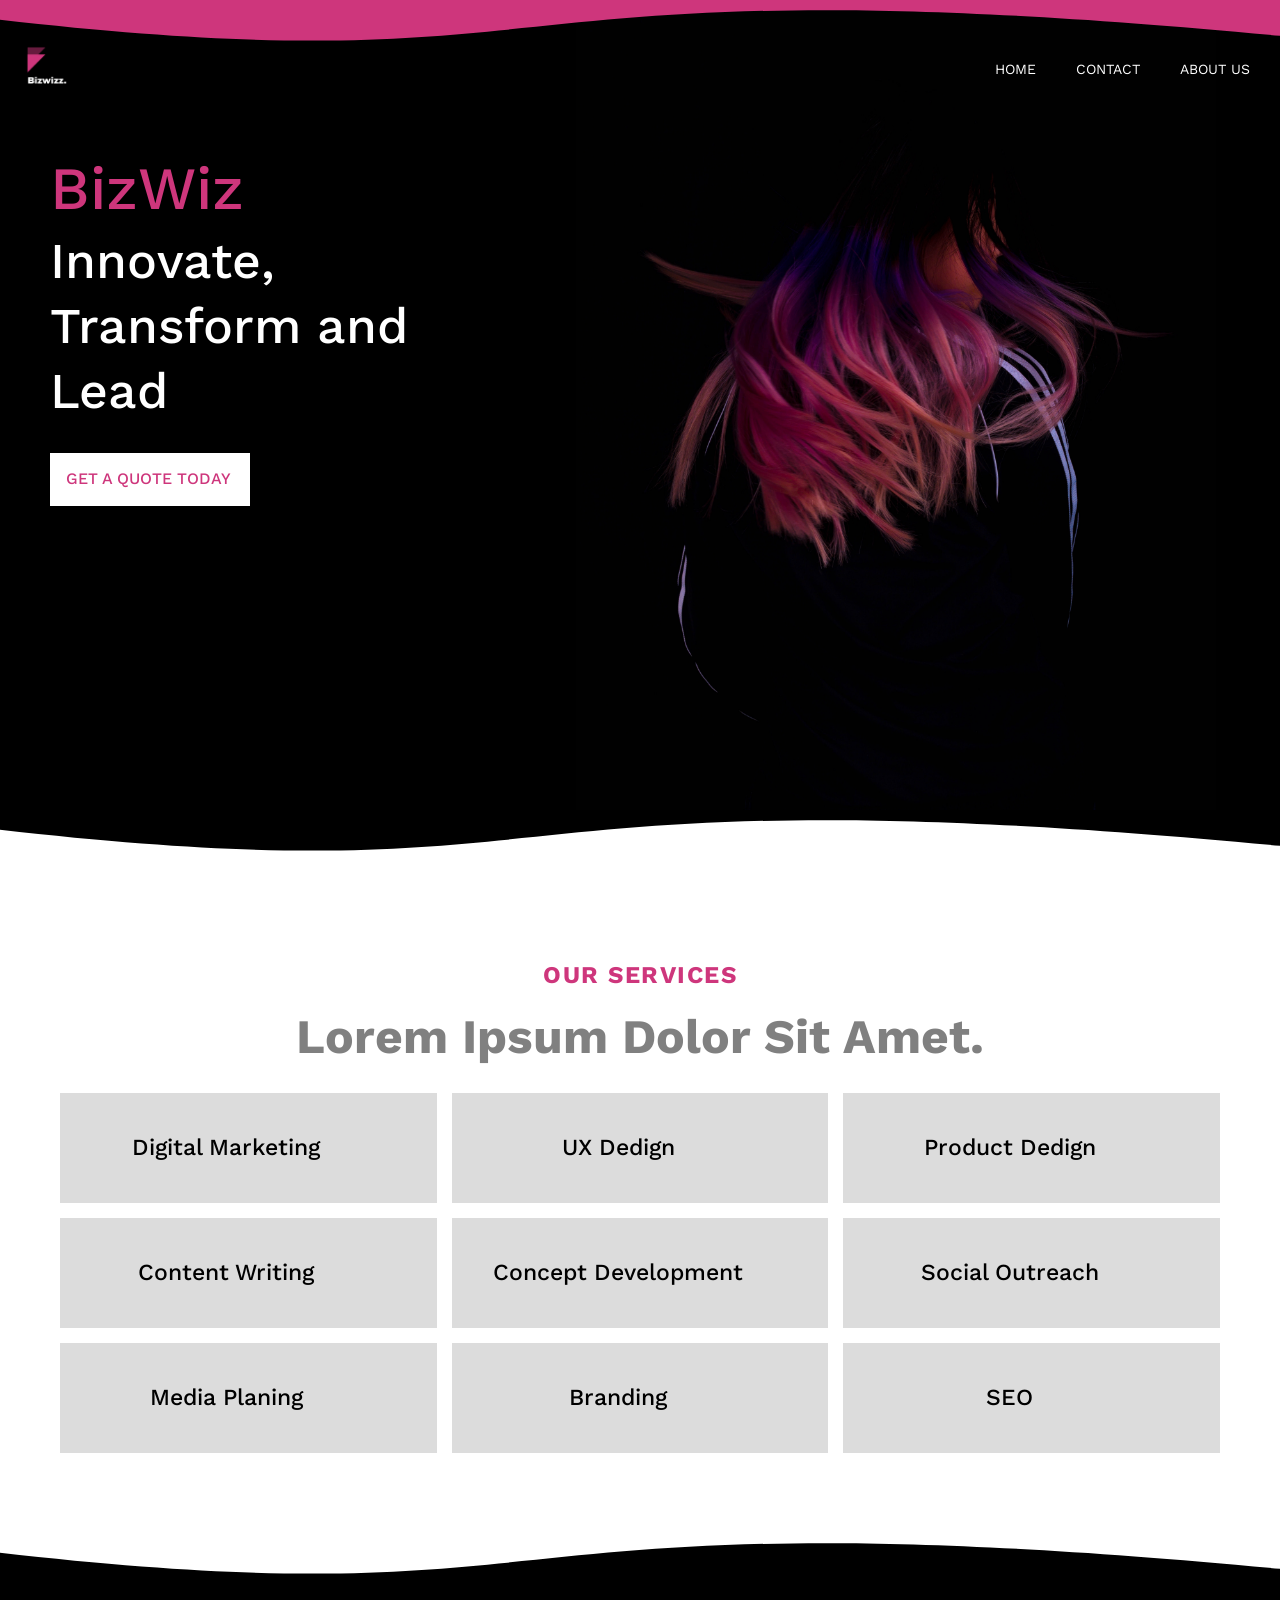
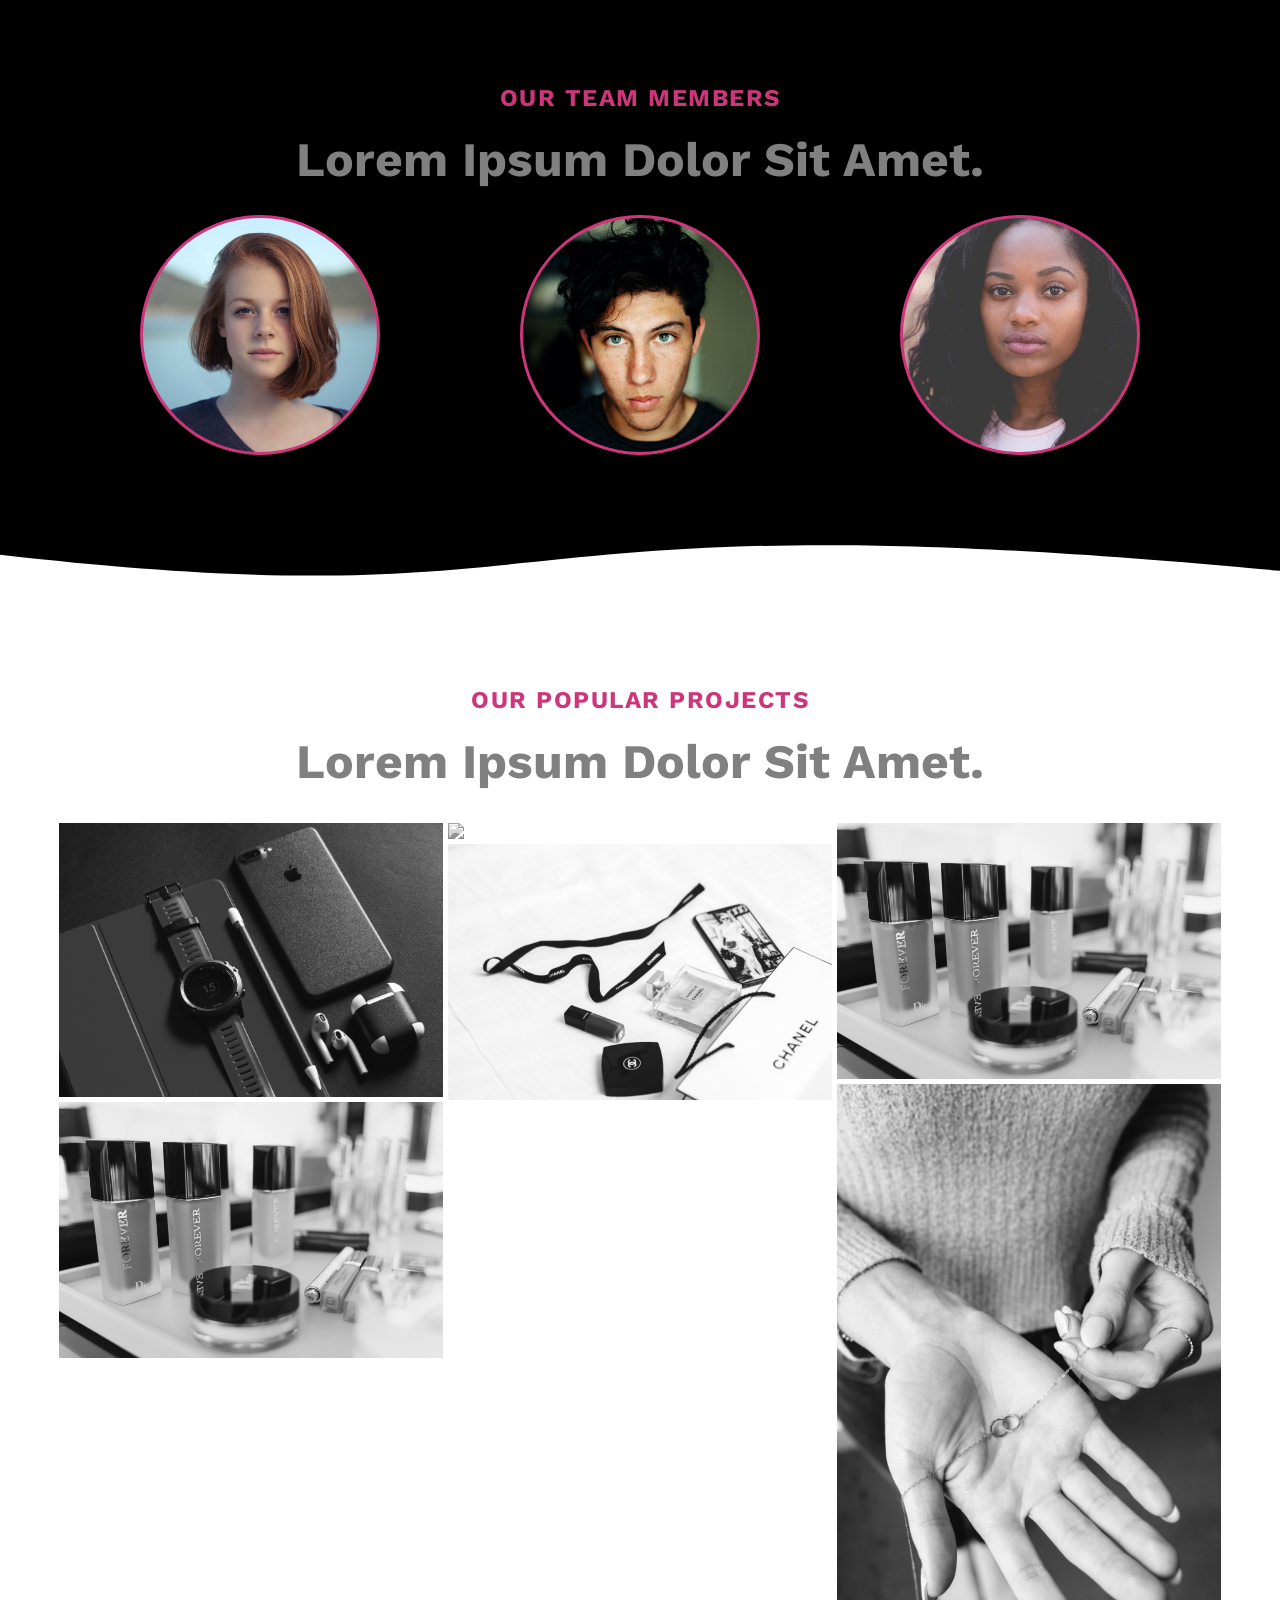
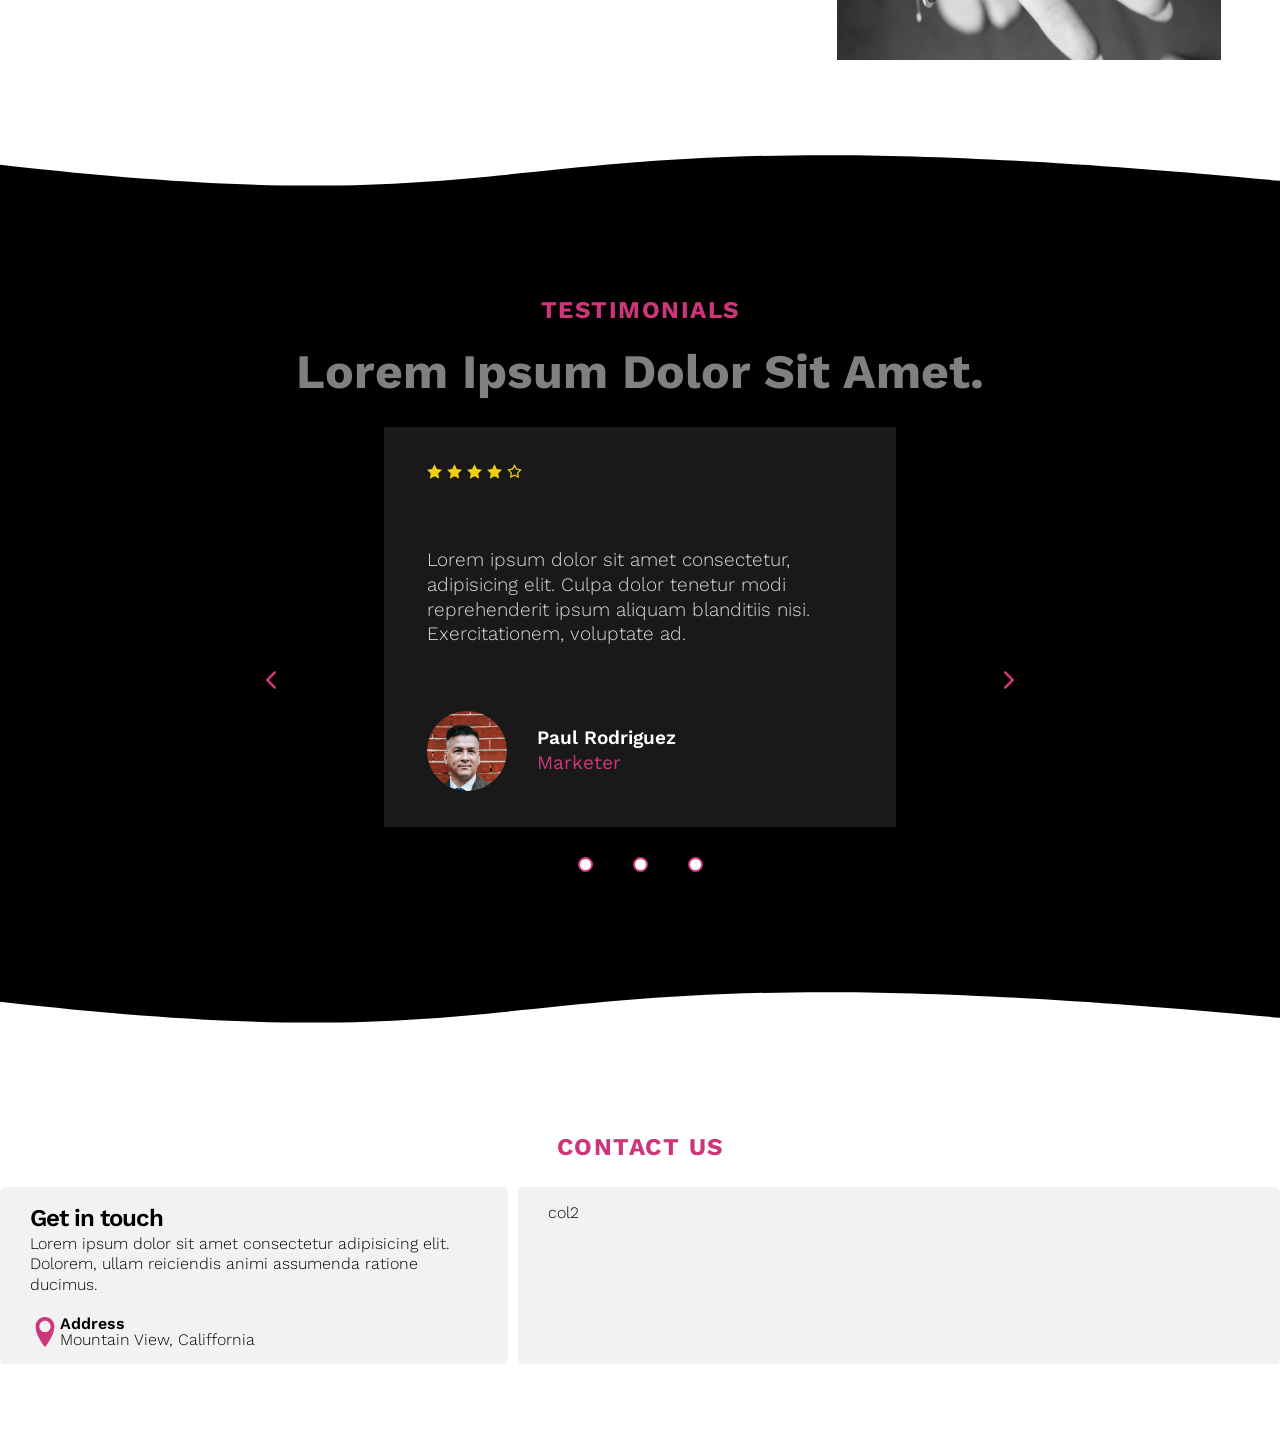
==== index.html @ 373c7baa "contact section aded and styled left column" ====
<!DOCTYPE html>
<html lang="en">
    <head>
        <meta charset="UTF-8">
        <meta name="viewport" content="width=device-width, initial-scale=1.0">

        <link rel="preconnect" href="https://fonts.googleapis.com">
        <link rel="preconnect" href="https://fonts.gstatic.com" crossorigin>
        <link href="https://fonts.googleapis.com/css2?family=Work+Sans:wght@100;300;400;600;800&display=swap" rel="stylesheet">
        <!--FAVICONS-->
	    <link rel="apple-touch-icon" sizes="180x180" href="favicon/apple-touch-icon.png">
	    <link rel="icon" type="image/png" sizes="32x32" href="favicon/favicon-32x32.png">
	    <link rel="icon" type="image/png" sizes="16x16" href="favicon/favicon-16x16.png">
	    <!-- <link rel="manifest" href="favicon/site.webmanifest"> -->
        
        <link rel="stylesheet" href="css/main.css">
        <title>BizWhizz</title>
    </head>
    <body>

<!-- /////////////////////////////////////////////////////////////////////////////////////////////////////////////////////// -->
            <header class="header">    
                <!-- Generated by https://smooth.ie/blogs/news/svg-wavey-transitions-between-sections -->
                <div style="height: 150px; overflow: hidden;" ><svg viewBox="0 0 500 150" preserveAspectRatio="none" style="height: 100%; width: 100%;"><path d="M-4.51,18.38 C237.02,90.41 177.20,-42.80 501.14,36.13 L500.00,0.00 L0.00,0.00 Z" style="stroke: none; fill: #ce367c;"></path></svg></div>

                <div class="header__bar">
                    <img src="img/Bizwizz-white-font.png" alt="Bizwiz logo" class="header__logo">
                    <nav>
                        <ul class="header__main-nav">
                            <li><a href="#">Home</a></li>
                            <li><a href="#">Contact</a></li>
                            <li><a href="#">About us</a></li>
                        </ul>
                    </nav>
                </div>
                <div class="header__box">
                     <div class="header__text-box">
                         <h1>BizWiz</h1>
                         <h2>Innovate, Transform and Lead</h2>
                     </div>
                     <div class="header__btn">
                         <a href="#" class="btn">Get a quote today</a>
                     </div>
                </div>
            </header>            
<!-- /////////////////////////////////////////////////////////////////////////////////////////////////////////////////////// -->           
            <section class="section-services">
                <div style="height: 150px; overflow: hidden;" ><svg viewBox="0 0 500 150" preserveAspectRatio="none" style="height: 100%; width: 100%;"><path d="M-4.51,18.38 C237.02,90.41 177.20,-42.80 501.14,36.13 L500.00,0.00 L0.00,0.00 Z" style="stroke: none; fill: #000;"></path></svg></div>
                
                <div class="section-header">
                    <h2>Our Services</h2>
                    <h3>Lorem ipsum dolor sit amet.</h3>
                </div>
                <div class="services">

                    <div class="service__box">
                        <svg class="service__box-icon"><use xlink:href="./img/icomoon/symbol-defs.svg#icon-strategy"></use></svg>
                        <h5 class="service__box-title">Digital Marketing</h5>
                    </div>
                    
                    <div class="service__box">
                        <svg class="service__box-icon"><use xlink:href="./img/icomoon/symbol-defs.svg#icon-desktop"></use></svg>
                        <h5 class="service__box-title">UX Dedign</h5>
                    </div>
                    
                    <div class="service__box">
                        <svg class="service__box-icon"><use xlink:href="./img/icomoon/symbol-defs.svg#icon-picture"></use></svg>
                        <h5 class="service__box-title">Product Dedign</h5>
                    </div>
                    
                    <div class="service__box">
                        <svg class="service__box-icon"><use xlink:href="./img/icomoon/symbol-defs.svg#icon-pencil"></use></svg>
                        <h5 class="service__box-title">Content Writing</h5>
                    </div>
                    
                    <div class="service__box">
                        <svg class="service__box-icon"><use xlink:href="./img/icomoon/symbol-defs.svg#icon-expand"></use></svg>
                        <h5 class="service__box-title">Concept Development</h5>
                    </div>
                    
                    <div class="service__box">
                        <svg class="service__box-icon"><use xlink:href="./img/icomoon/symbol-defs.svg#icon-megaphone"></use></svg>
                        <h5 class="service__box-title">Social Outreach</h5>
                    </div>
                    
                    <div class="service__box">
                        <svg class="service__box-icon"><use xlink:href="./img/icomoon/symbol-defs.svg#icon-video"></use></svg>
                        <h5 class="service__box-title">Media Planing</h5>
                    </div>
                    
                    <div class="service__box">
                        <svg class="service__box-icon"><use xlink:href="./img/icomoon/symbol-defs.svg#icon-trophy"></use></svg>
                        <h5 class="service__box-title">Branding</h5>
                    </div>
                    
                    <div class="service__box">
                        <svg class="service__box-icon"><use xlink:href="./img/icomoon/symbol-defs.svg#icon-map"></use></svg>
                        <h5 class="service__box-title">SEO</h5>
                    </div>

                </div>
            </section>
<!-- /////////////////////////////////////////////////////////////////////////////////////////////////////////////////////// -->
            <section class="section-team">
                <div style="height: 150px; overflow: hidden;" ><svg viewBox="0 0 500 150" preserveAspectRatio="none" style="height: 100%; width: 100%;"><path d="M-4.51,18.38 C237.02,90.41 177.20,-42.80 501.14,36.13 L500.00,0.00 L0.00,0.00 Z" style="stroke: none; fill: #fff;"></path></svg></div>
                
                <div class="section-header">
                    <h2>Our Team Members</h2>
                    <h3>Lorem ipsum dolor sit amet.</h3>
                </div>

                <div class="team-mates">

                    <div class="team-mate team-mate--1">
                        <div class="team-mate__overlay"></div>
                        <div class="team-mate__content">
                            <h3 class="team-mate__name">Paula Lee</h3>
                            <p class="team-mate__designation">CEO</p>
                            <div class="social-media">
                                <div class="facebook">
                                    <a href="#" class="facebook__link">
                                        <svg class="facebook__icon">
                                            <use xlink:href="./img/icomoon/symbol-defs.svg#icon-facebook"></use>
                                        </svg>
                                    </a>
                                </div>
                                <div class="twitter">
                                    <a href="#" class="twitter__link">
                                        <svg class="twitter__icon">
                                            <use xlink:href="./img/icomoon/symbol-defs.svg#icon-twitter"></use>
                                        </svg>
                                    </a>
                                </div>
                                <div class="linkedin">
                                    <a href="#" class="linkedin__link">
                                        <svg class="linkedin__icon">
                                            <use xlink:href="./img/icomoon/symbol-defs.svg#icon-linkedin"></use>
                                        </svg>
                                    </a>
                                </div>
                            </div>
                        </div>
                    </div>

                    <div class="team-mate team-mate--2">
                        <div class="team-mate__overlay"></div>
                        <div class="team-mate__content">
                            <h3 class="team-mate__name">Ted Johnson</h3>
                            <p class="team-mate__designation">Co-Founder</p>
                            <div class="social-media">
                                <div class="facebook">
                                    <a href="#" class="facebook__link">
                                        <svg class="facebook__icon">
                                            <use xlink:href="./img/icomoon/symbol-defs.svg#icon-facebook"></use>
                                        </svg>
                                    </a>
                                </div>
                                <div class="twitter">
                                    <a href="#" class="twitter__link">
                                        <svg class="twitter__icon">
                                            <use xlink:href="./img/icomoon/symbol-defs.svg#icon-twitter"></use>
                                        </svg>
                                    </a>
                                </div>
                                <div class="linkedin">
                                    <a href="#" class="linkedin__link">
                                        <svg class="linkedin__icon">
                                            <use xlink:href="./img/icomoon/symbol-defs.svg#icon-linkedin"></use>
                                        </svg>
                                    </a>
                                </div>
                            </div>
                        </div>
                    </div>

                    <div class="team-mate team-mate--3">
                        <div class="team-mate__overlay"></div>
                        <div class="team-mate__content">
                            <h3 class="team-mate__name">Miranda Shaffer</h3>
                            <p class="team-mate__designation">Lead Designer</p>
                            <div class="social-media">
                                <div class="facebook">
                                    <a href="#" class="facebook__link">
                                        <svg class="facebook__icon">
                                            <use xlink:href="./img/icomoon/symbol-defs.svg#icon-facebook"></use>
                                        </svg>
                                    </a>
                                </div>
                                <div class="twitter">
                                    <a href="#" class="twitter__link">
                                        <svg class="twitter__icon">
                                            <use xlink:href="./img/icomoon/symbol-defs.svg#icon-twitter"></use>
                                        </svg>
                                    </a>
                                </div>
                                <div class="linkedin">
                                    <a href="#" class="linkedin__link">
                                        <svg class="linkedin__icon">
                                            <use xlink:href="./img/icomoon/symbol-defs.svg#icon-linkedin"></use>
                                        </svg>
                                    </a>
                                </div>
                            </div>
                        </div>
                    </div>


                </div>
            </section>
<!-- /////////////////////////////////////////////////////////////////////////////////////////////////////////////////////// -->
            <section class="section-portfolio">
                <div style="height: 150px; overflow: hidden;" ><svg viewBox="0 0 500 150" preserveAspectRatio="none" style="height: 100%; width: 100%;"><path d="M-4.51,18.38 C237.02,90.41 177.20,-42.80 501.14,36.13 L500.00,0.00 L0.00,0.00 Z" style="stroke: none; fill: #000;"></path></svg></div>
                
                <div class="section-header">
                    <h2>Our Popular Projects</h2>
                    <h3>Lorem ipsum dolor sit amet.</h3>
                </div>
                
                <div class="portfolio">
                    <div class="portfolio__col">
                        <div class="portfolio__img"><img src="./img/portfolio-image-1.jpg"></div>
                        <div class="portfolio__img"><img src="./img/portfolio-image-2.jpg"></div>
                    </div>
                    <div class="portfolio__col">
                        <div class="portfolio__img"><img src="./img/portfolio-image-3.jpg"></div>
                        <div class="portfolio__img"><img src="./img/portfolio-image-4.jpg"></div>
                    </div>
                    <div class="portfolio__col">
                        <div class="portfolio__img"><img src="./img/portfolio-image-5.jpg"></div>
                        <div class="portfolio__img"><img src="./img/portfolio-image-6.jpg"></div>
                    </div>
                </div>
            </section>
<!-- /////////////////////////////////////////////////////////////////////////////////////////////////////////////////////// -->
            <section class="section-testimonials">
                <div style="height: 150px; overflow: hidden;" ><svg viewBox="0 0 500 150" preserveAspectRatio="none" style="height: 100%; width: 100%;"><path d="M-4.51,18.38 C237.02,90.41 177.20,-42.80 501.14,36.13 L500.00,0.00 L0.00,0.00 Z" style="stroke: none; fill: #fff;"></path></svg></div>
                
                <div class="section-header">
                    <h2>Testimonials</h2>
                    <h3>Lorem ipsum dolor sit amet.</h3>
                </div>

                <div class="container">

                    <svg class="left-arrow">
                        <use xlink:href="./img/icomoon/symbol-defs.svg#icon-chevron-left"></use>
                    </svg>
                    <svg class="right-arrow">
                        <use xlink:href="./img/icomoon/symbol-defs.svg#icon-chevron-right"></use>
                    </svg>

                    <div class="carusel">
                        <input type="radio" name="slide" class="carusel__radio-btn" id="slide1" value=1>
                        <input type="radio" name="slide" class="carusel__radio-btn" id="slide2" value=2>
                        <input type="radio" name="slide" class="carusel__radio-btn" id="slide3" value=3>

                        <div class="carusel__nav">
                            <label class="carusel__radio-label" for="slide1"></label>
                            <label class="carusel__radio-label" for="slide2"></label>
                            <label class="carusel__radio-label" for="slide3"></label>
                        </div>

                        <div class="carusel__slider">

                            <!-- Testimonial Card 1 -->
                            <div class="testimonial-card">
                            <div class="testimonial-card__stars">
                                <svg class="testimonial-card__icon">
                                    <use xlink:href="./img/icomoon/symbol-defs.svg#icon-star-full"></use>
                                </svg>
                                <svg class="testimonial-card__icon">
                                    <use xlink:href="./img/icomoon/symbol-defs.svg#icon-star-full"></use>
                                </svg>
                                <svg class="testimonial-card__icon">
                                    <use xlink:href="./img/icomoon/symbol-defs.svg#icon-star-full"></use>
                                </svg>
                                <svg class="testimonial-card__icon">
                                    <use xlink:href="./img/icomoon/symbol-defs.svg#icon-star-full"></use>
                                </svg>
                                <svg class="testimonial-card__icon">
                                    <use xlink:href="./img/icomoon/symbol-defs.svg#icon-star"></use>
                                </svg>
                            </div>
                            <div class="testimonial-card__para">
                                <p>Lorem ipsum dolor sit amet consectetur, adipisicing elit. Culpa dolor tenetur modi reprehenderit ipsum aliquam blanditiis nisi. Exercitationem, voluptate ad.</p>
                            </div>
                            <div class="testimonial-card__client">
                                <div class="image-shape">
                                    <img src="./img/client-1.jpg" alt="Client Photo Paul Rodriguez">
                                </div>
                                <div class="client-info">
                                    <p class="client-info__name">Paul Rodriguez</p>
                                    <p class="client-info__designation">Marketer</p>
                                </div>
                            </div>
                            </div>
    
                            <!-- Testimonial Card 2 -->
                            <div class="testimonial-card">
                            <div class="testimonial-card__stars">
                                <svg class="testimonial-card__icon">
                                    <use xlink:href="./img/icomoon/symbol-defs.svg#icon-star-full"></use>
                                </svg>
                                <svg class="testimonial-card__icon">
                                    <use xlink:href="./img/icomoon/symbol-defs.svg#icon-star-full"></use>
                                </svg>
                                <svg class="testimonial-card__icon">
                                    <use xlink:href="./img/icomoon/symbol-defs.svg#icon-star-full"></use>
                                </svg>
                                <svg class="testimonial-card__icon">
                                    <use xlink:href="./img/icomoon/symbol-defs.svg#icon-star-full"></use>
                                </svg>
                                <svg class="testimonial-card__icon">
                                    <use xlink:href="./img/icomoon/symbol-defs.svg#icon-star-full"></use>
                                </svg>
                            </div>
                            <div class="testimonial-card__para">
                                <p>Lorem ipsum dolor sit amet consectetur, adipisicing elit. Culpa dolor tenetur modi reprehenderit ipsum aliquam blanditiis nisi. Exercitationem, voluptate ad.</p>
                            </div>
                            <div class="testimonial-card__client">
                                <div class="image-shape">
                                    <img src="./img/client-2.jpg" alt="Client Photo Ted Johnson">
                                </div>
                                <div class="client-info">
                                    <p class="client-info__name">Ted Johnson</p>
                                    <p class="client-info__designation">Life Coach</p>
                                </div>
                            </div>
                            </div>
    
                            <!-- Testimonial Card 3 -->
                            <div class="testimonial-card">
                            <div class="testimonial-card__stars">
                                <svg class="testimonial-card__icon">
                                    <use xlink:href="./img/icomoon/symbol-defs.svg#icon-star-full"></use>
                                </svg>
                                <svg class="testimonial-card__icon">
                                    <use xlink:href="./img/icomoon/symbol-defs.svg#icon-star-full"></use>
                                </svg>
                                <svg class="testimonial-card__icon">
                                    <use xlink:href="./img/icomoon/symbol-defs.svg#icon-star-full"></use>
                                </svg>
                                <svg class="testimonial-card__icon">
                                    <use xlink:href="./img/icomoon/symbol-defs.svg#icon-star"></use>
                                </svg>
                                <svg class="testimonial-card__icon">
                                    <use xlink:href="./img/icomoon/symbol-defs.svg#icon-star"></use>
                                </svg>
                            </div>
                            <div class="testimonial-card__para">
                                <p>Lorem ipsum dolor sit amet consectetur, adipisicing elit. Culpa dolor tenetur modi reprehenderit ipsum aliquam blanditiis nisi. Exercitationem, voluptate ad.</p>
                            </div>
                            <div class="testimonial-card__client">
                                <div class="image-shape">
                                    <img src="./img/client-3.jpg" alt="Client Photo Paula Lee">
                                </div>
                                <div class="client-info">
                                    <p class="client-info__name">Paula Lee</p>
                                    <p class="client-info__designation">Analyst</p>
                                </div>
                            </div>
                            </div>

                        </div> <!-- end of carusel__slider-->
                    </div> <!-- end of carusel-->
                </div> <!-- end of container-->
            </section>
<!-- /////////////////////////////////////////////////////////////////////////////////////////////////////////////////////// -->
            <section class="section-contact">
                <div style="height: 150px; overflow: hidden;" ><svg viewBox="0 0 500 150" preserveAspectRatio="none" style="height: 100%; width: 100%;"><path d="M-4.51,18.38 C237.02,90.41 177.20,-42.80 501.14,36.13 L500.00,0.00 L0.00,0.00 Z" style="stroke: none; fill: #000;"></path></svg></div>
                
                <div class="section-header">
                    <h2>Contact Us</h2>
                </div>
                <div class="contact">

                    <div class="contact__column contact__column--left">
                        <h2>Get in touch</h2>
                        <p>Lorem ipsum dolor sit amet consectetur adipisicing elit. Dolorem, ullam reiciendis animi assumenda ratione ducimus.</p>

                        <div class="contact__info">
                            <div class="contact__icon-div">
                                <svg class="contact__icon">
                                    <use xlink:href="./img/icomoon/symbol-defs.svg#icon-location"></use>
                                </svg>
                            </div>
                            <div class="contact__detail-div">
                                <p class="contact__para contact__para--1">Address</p>
                                <p class="contact__para contact__para--2">Mountain View, Califfornia</p>
                            </div>
                        </div> <!-- end contact__info-->

                    </div> <!-- end contact__column-->

                    <div class="contact__column contact__column--right">col2</div>

                </div>
            </section>
<!-- /////////////////////////////////////////////////////////////////////////////////////////////////////////////////////// -->
<script src="./js/caruselNav.js"></script>
    </body>
</html>
---- css/main.css ----
* {
  margin: 0;
  padding: 0;
}

*,
*::before,
*::after {
  -webkit-box-sizing: border-box;
          box-sizing: border-box;
}

:root {
  --color-primary:#ce367c;
  --color-primary-light:#f0c2d8;
  --color-black:#000;
  --color-white:#fff;
  --color-lightgrey:#DCDCDC;
  --color-lightgrey-2:#f2f2f2;
  --color-darkgrey:#808080;
  --color-darkgrey-2:#191919;
  --color-yellow:#f2cf0d;
}

body {
  font-family: "Work Sans", sans-serif;
  font-weight: 300;
  font-size: 1.6rem;
  line-height: 1.3;
  color: #777;
  background-color: var(--color-black);
}

html {
  font-size: 62.5%;
}

.header {
  width: 100%;
  height: 90vh;
  background-color: var(--color-black);
  background-image: url(../img/header-img-2.jpg);
  background-size: 64rem;
  background-position: 90% 40%;
  background-repeat: no-repeat;
  position: relative;
}

.header__bar {
  display: -webkit-box;
  display: -ms-flexbox;
  display: flex;
  -webkit-box-pack: justify;
      -ms-flex-pack: justify;
          justify-content: space-between;
  margin-top: -14rem;
}

.header__logo {
  height: 12rem;
  width: auto;
}

.header__main-nav {
  list-style: none;
  display: -webkit-box;
  display: -ms-flexbox;
  display: flex;
  -ms-flex-wrap: wrap;
      flex-wrap: wrap;
  margin: 5rem 3rem 0 0;
}

.header__main-nav li {
  margin-left: 4rem;
}

.header__main-nav li a:link,
.header__main-nav li a:visited {
  text-decoration: none;
  color: var(--color-white);
  font-size: 1.4rem;
  text-transform: uppercase;
  font-weight: 400;
  display: block;
  padding-bottom: .8rem;
  border-bottom: 2px solid transparent;
  -webkit-transition: border-bottom .35s ease-in-out;
  transition: border-bottom .35s ease-in-out;
}

.header__main-nav li a:hover,
.header__main-nav li a:active {
  border-bottom: 2px solid var(--color-primary);
}

.header__box {
  position: absolute;
  top: 15rem;
  left: 5rem;
  text-align: left;
}

.header__text-box h1 {
  color: var(--color-primary);
  font-size: 6rem;
  font-weight: 500;
}

.header__text-box h2 {
  color: var(--color-white);
  font-size: 5rem;
  font-weight: 500;
  width: 50%;
  margin-bottom: 3rem;
}

section {
  padding-bottom: 8rem;
}

.section-header {
  text-align: center;
}

.section-header h2 {
  color: var(--color-primary);
  font-size: 2.4rem;
  text-transform: uppercase;
  letter-spacing: 1.5px;
  margin-bottom: 1.5rem;
}

.section-header h3 {
  color: var(--color-darkgrey);
  font-size: 4.8rem;
  text-transform: capitalize;
  margin-bottom: 2.4rem;
}

.section-services, .section-portfolio, .section-contact {
  background-color: var(--color-white);
}

.services {
  display: -webkit-box;
  display: -ms-flexbox;
  display: flex;
  gap: 1.5rem;
  margin: 0 6rem;
  -ms-flex-wrap: wrap;
      flex-wrap: wrap;
}

.btn:link, .btn:visited {
  display: block;
  width: 20rem;
  text-transform: uppercase;
  color: var(--color-primary);
  background-color: var(--color-white);
  text-decoration: none;
  padding: 1.6rem;
  font-weight: 500;
  background-size: 250%;
  background-image: linear-gradient(120deg, transparent 0%, transparent 50%, var(--color-primary) 50%);
  -webkit-transition: all .25s ease-out;
  transition: all .25s ease-out;
}

.btn:hover, .btn:active {
  background-position: 100%;
  color: var(--color-white);
  -webkit-transform: translateX(1rem);
          transform: translateX(1rem);
}

.service__box {
  background-color: var(--color-lightgrey);
  -webkit-box-flex: 1;
      -ms-flex: 1 1 30%;
          flex: 1 1 30%;
  display: -webkit-box;
  display: -ms-flexbox;
  display: flex;
  -webkit-box-align: center;
      -ms-flex-align: center;
          align-items: center;
  -webkit-box-pack: center;
      -ms-flex-pack: center;
          justify-content: center;
  overflow: hidden;
}

.service__box-title {
  color: var(--color-black);
  font-size: 2.3rem;
  padding: 3rem  6rem 3rem 0;
  font-weight: 500;
  -webkit-transform: translateX(-1.6rem);
          transform: translateX(-1.6rem);
  -webkit-transition: all .5s ease-out;
  transition: all .5s ease-out;
}

.service__box-icon {
  height: 11rem;
  width: 4.8rem;
  fill: var(--color-primary-light);
  opacity: 0;
  -webkit-transform: scale(0.5);
          transform: scale(0.5);
  -webkit-transition: all .5s ease-out;
  transition: all .5s ease-out;
}

.service__box:hover {
  background-color: var(--color-primary);
}

.service__box:hover .service__box-title {
  color: var(--color-white);
  -webkit-transform: translateX(3rem);
          transform: translateX(3rem);
}

.service__box:hover .service__box-icon {
  opacity: 0.6;
  -webkit-transform: scale(1.4);
          transform: scale(1.4);
}

.team-mates {
  display: -webkit-box;
  display: -ms-flexbox;
  display: flex;
  -ms-flex-wrap: wrap;
      flex-wrap: wrap;
  -webkit-box-pack: space-evenly;
      -ms-flex-pack: space-evenly;
          justify-content: space-evenly;
}

.team-mate {
  border-radius: 50%;
  border: 3px solid var(--color-primary);
  width: 24rem;
  height: 24rem;
  background-size: cover;
  background-position: center;
  position: relative;
}

.team-mate--1 {
  background-image: url(../img/team-mate-1.jpg);
}

.team-mate--2 {
  background-image: url(../img/team-mate-2.jpg);
}

.team-mate--3 {
  background-image: url(../img/team-mate-3.jpg);
}

.team-mate__overlay {
  position: absolute;
  top: 0;
  left: 0;
  width: 23.4rem;
  height: 23.4rem;
  border-radius: 50%;
  background-color: rgba(206, 54, 124, 0.7);
  opacity: 0;
  -webkit-transition: opacity .25s ease-out;
  transition: opacity .25s ease-out;
}

.team-mate:hover .team-mate__overlay {
  opacity: 1;
}

.team-mate__content {
  color: var(--color-white);
  position: absolute;
  top: 30%;
  left: 50%;
  -webkit-transform: translate(-50%, -50%);
          transform: translate(-50%, -50%);
  text-align: center;
  opacity: 0;
  -webkit-transition: all .35s ease-out;
  transition: all .35s ease-out;
}

.team-mate:hover .team-mate__content {
  top: 50%;
  opacity: 1;
}

.team-mate__name {
  font-size: 2.7rem;
  line-height: 2.5rem;
  font-weight: 600;
  margin-bottom: 1rem;
}

.team-mate__designation {
  font-size: 1.75rem;
  font-weight: 400;
}

.social-media {
  display: -webkit-box;
  display: -ms-flexbox;
  display: flex;
  -webkit-box-pack: center;
      -ms-flex-pack: center;
          justify-content: center;
  gap: .6rem;
  margin-top: 2rem;
}

.facebook__icon, .twitter__icon, .linkedin__icon {
  height: 3rem;
  width: 3rem;
  fill: var(--color-white);
}

.facebook__icon:hover, .twitter__icon:hover, .linkedin__icon:hover {
  fill: var(--color-primary-light);
}

.portfolio {
  display: -webkit-box;
  display: -ms-flexbox;
  display: flex;
  -webkit-box-pack: center;
      -ms-flex-pack: center;
          justify-content: center;
  gap: 0.5rem;
}

.portfolio__col {
  -webkit-box-flex: 0;
      -ms-flex: 0 0 30%;
          flex: 0 0 30%;
}

.portfolio__img {
  margin: 0.5rem 0;
  overflow: hidden;
}

.portfolio__img img {
  width: 100%;
  height: auto;
  display: block;
  -o-object-fit: cover;
     object-fit: cover;
  -webkit-filter: saturate(0);
          filter: saturate(0);
  -webkit-transition: all .25s ease-out;
  transition: all .25s ease-out;
}

.portfolio__img img:hover {
  -webkit-filter: none;
          filter: none;
  -webkit-transform: scale(1.25);
          transform: scale(1.25);
}

.container {
  width: 40%;
  margin: 0 auto;
  position: relative;
}

.testimonial-card {
  min-height: 40rem;
  width: 100%;
  background-color: var(--color-darkgrey-2);
  padding: 0 4rem;
  border: 3px solid transparent;
  -webkit-transition: border .25s ease-out;
  transition: border .25s ease-out;
  display: -webkit-box;
  display: -ms-flexbox;
  display: flex;
  -webkit-box-orient: vertical;
  -webkit-box-direction: normal;
      -ms-flex-direction: column;
          flex-direction: column;
  -webkit-box-pack: space-evenly;
      -ms-flex-pack: space-evenly;
          justify-content: space-evenly;
}

.testimonial-card:hover {
  border: 3px solid var(--color-primary);
}

.testimonial-card__icon {
  height: 1.5rem;
  width: 1.5rem;
  fill: var(--color-yellow);
}

.testimonial-card__para {
  font-size: 1.9rem;
  color: var(--color-lightgrey);
  margin-top: 3rem;
}

.testimonial-card__client {
  margin-top: 3rem;
  display: -webkit-box;
  display: -ms-flexbox;
  display: flex;
  -ms-flex-wrap: wrap;
      flex-wrap: wrap;
  gap: 3rem;
  -webkit-box-align: center;
      -ms-flex-align: center;
          align-items: center;
}

.testimonial-card__client .image-shape {
  height: 8rem;
  width: 8rem;
  border-radius: 50%;
  overflow: hidden;
}

.testimonial-card__client .image-shape img {
  width: 100%;
  height: 100%;
  -o-object-fit: cover;
     object-fit: cover;
  display: block;
}

.testimonial-card__client .client-info {
  font-size: 1.9rem;
}

.testimonial-card__client .client-info__name {
  color: var(--color-white);
  font-weight: 600;
}

.testimonial-card__client .client-info__designation {
  color: var(--color-primary);
  font-weight: 400;
}

.carusel {
  overflow: hidden;
  display: -webkit-box;
  display: -ms-flexbox;
  display: flex;
  -webkit-box-orient: vertical;
  -webkit-box-direction: normal;
      -ms-flex-direction: column;
          flex-direction: column;
}

.carusel__slider {
  display: -webkit-box;
  display: -ms-flexbox;
  display: flex;
  width: 300%;
  -webkit-transition: -webkit-transform .5s ease;
  transition: -webkit-transform .5s ease;
  transition: transform .5s ease;
  transition: transform .5s ease, -webkit-transform .5s ease;
}

.carusel__radio-btn {
  display: none;
}

.carusel__nav {
  -webkit-box-ordinal-group: 2;
      -ms-flex-order: 1;
          order: 1;
  -ms-flex-item-align: center;
      align-self: center;
  display: -webkit-box;
  display: -ms-flexbox;
  display: flex;
  gap: 4rem;
  margin: 3rem 0;
}

.carusel__radio-label {
  display: block;
  width: 1.5rem;
  height: 1.5rem;
  border-radius: 50%;
  border: 2px solid var(--color-primary);
  background-color: var(--color-white);
  cursor: pointer;
}

.carusel__radio-btn:checked:nth-of-type(1) ~ .carusel__nav .carusel__radio-label:nth-of-type(1) {
  background-color: var(--color-primary);
}

.carusel__radio-btn:checked:nth-of-type(2) ~ .carusel__nav .carusel__radio-label:nth-of-type(2) {
  background-color: var(--color-primary);
}

.carusel__radio-btn:checked:nth-of-type(3) ~ .carusel__nav .carusel__radio-label:nth-of-type(3) {
  background-color: var(--color-primary);
}

.carusel__radio-btn:checked:nth-of-type(2) ~ .carusel__slider {
  -webkit-transform: translateX(-33.33%);
          transform: translateX(-33.33%);
}

.carusel__radio-btn:checked:nth-of-type(3) ~ .carusel__slider {
  -webkit-transform: translateX(-66.66%);
          transform: translateX(-66.66%);
}

.left-arrow, .right-arrow {
  width: 3rem;
  height: 3rem;
  fill: var(--color-primary);
  cursor: pointer;
  position: absolute;
  top: 50%;
}

.left-arrow {
  left: -25%;
}

.right-arrow {
  right: -25%;
}

.contact {
  display: -webkit-box;
  display: -ms-flexbox;
  display: flex;
  gap: 1rem;
}

.contact__column {
  background-color: var(--color-lightgrey-2);
  border-radius: 5px;
  margin: 0.8rem 0;
  padding: 1.6rem 3rem;
  font-size: 1.6rem;
  color: var(--color-black);
}

.contact__column h2 {
  font-weight: 600;
  letter-spacing: -1px;
}

.contact__column--left {
  -webkit-box-flex: 40%;
      -ms-flex: 40%;
          flex: 40%;
}

.contact__column--right {
  -webkit-box-flex: 60%;
      -ms-flex: 60%;
          flex: 60%;
}

.contact__info {
  display: -webkit-box;
  display: -ms-flexbox;
  display: flex;
  -webkit-box-align: center;
      -ms-flex-align: center;
          align-items: center;
  margin-top: 2rem;
}

.contact__icon {
  width: 3rem;
  height: 3rem;
  fill: var(--color-primary);
  display: block;
}

.contact__para {
  font-size: 1.6rem;
  line-height: 1;
}

.contact__para--1 {
  font-weight: 600;
}
/*# sourceMappingURL=main.css.map */
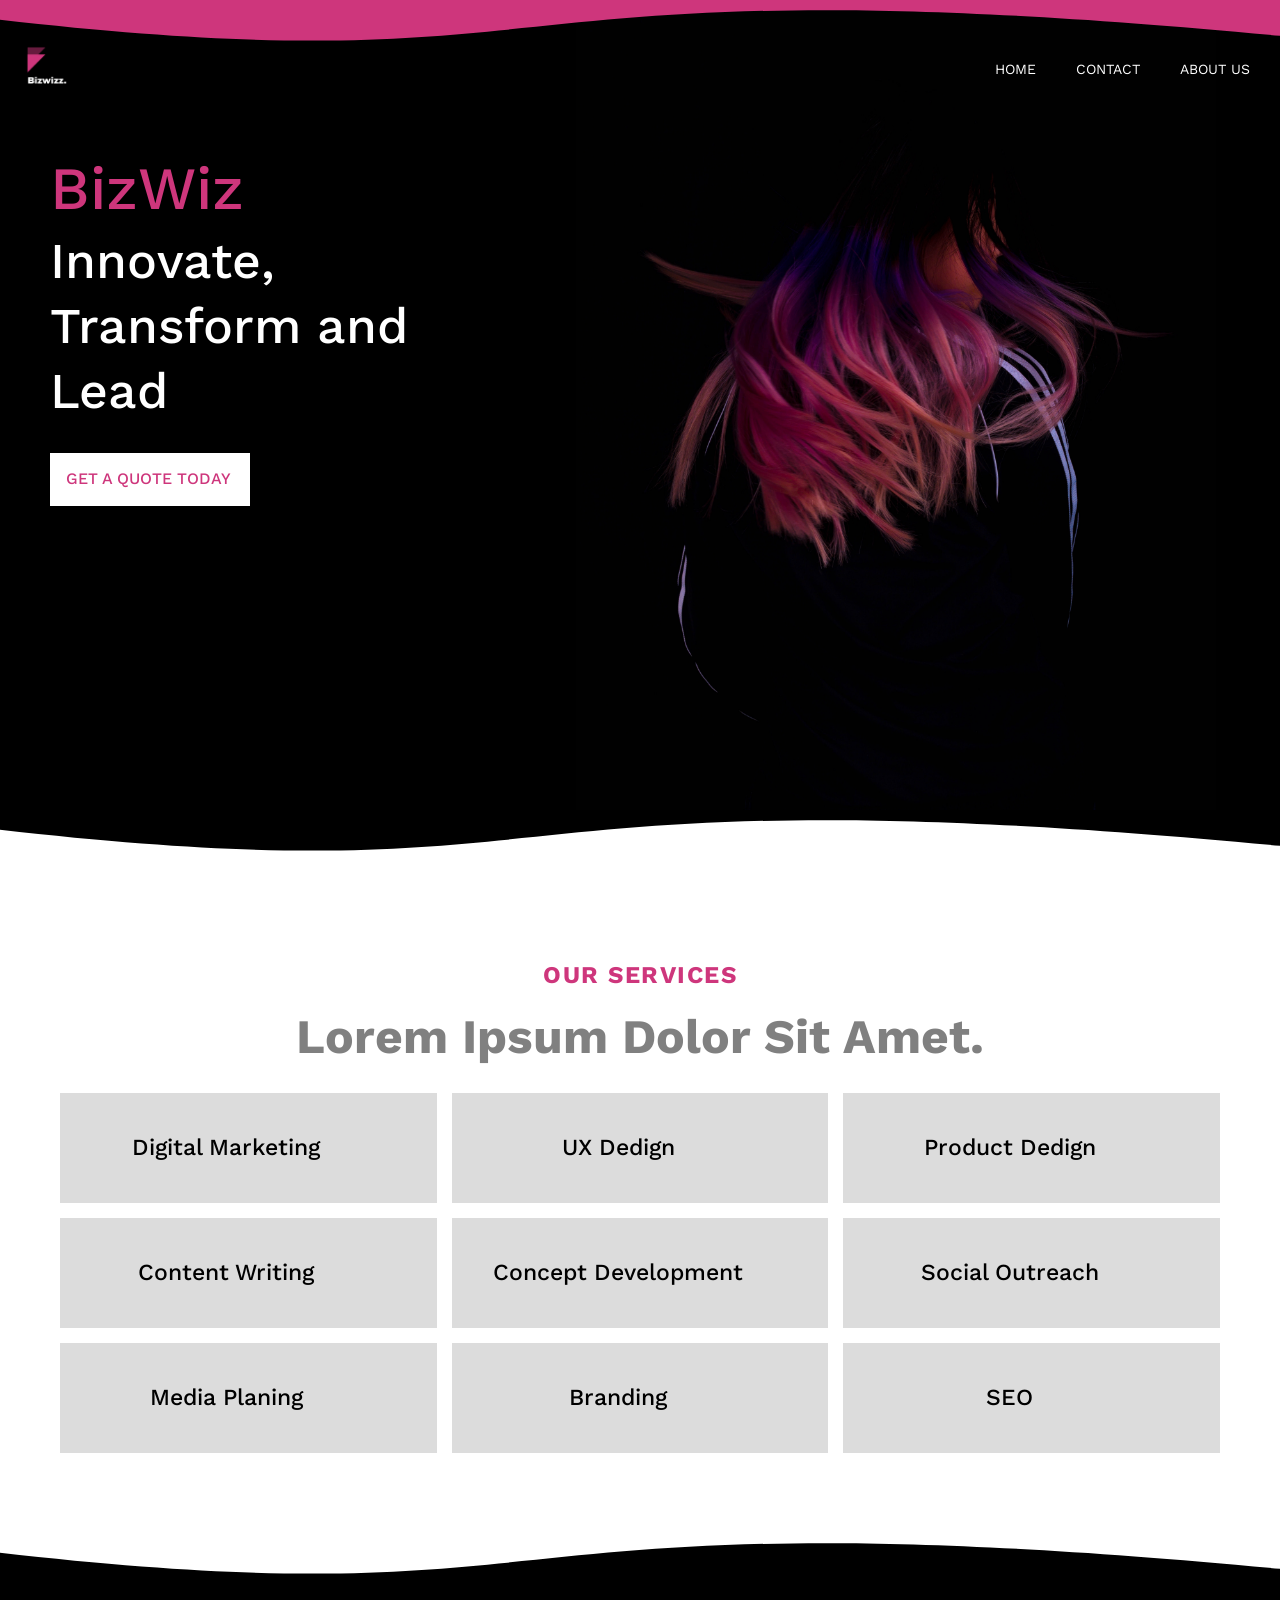
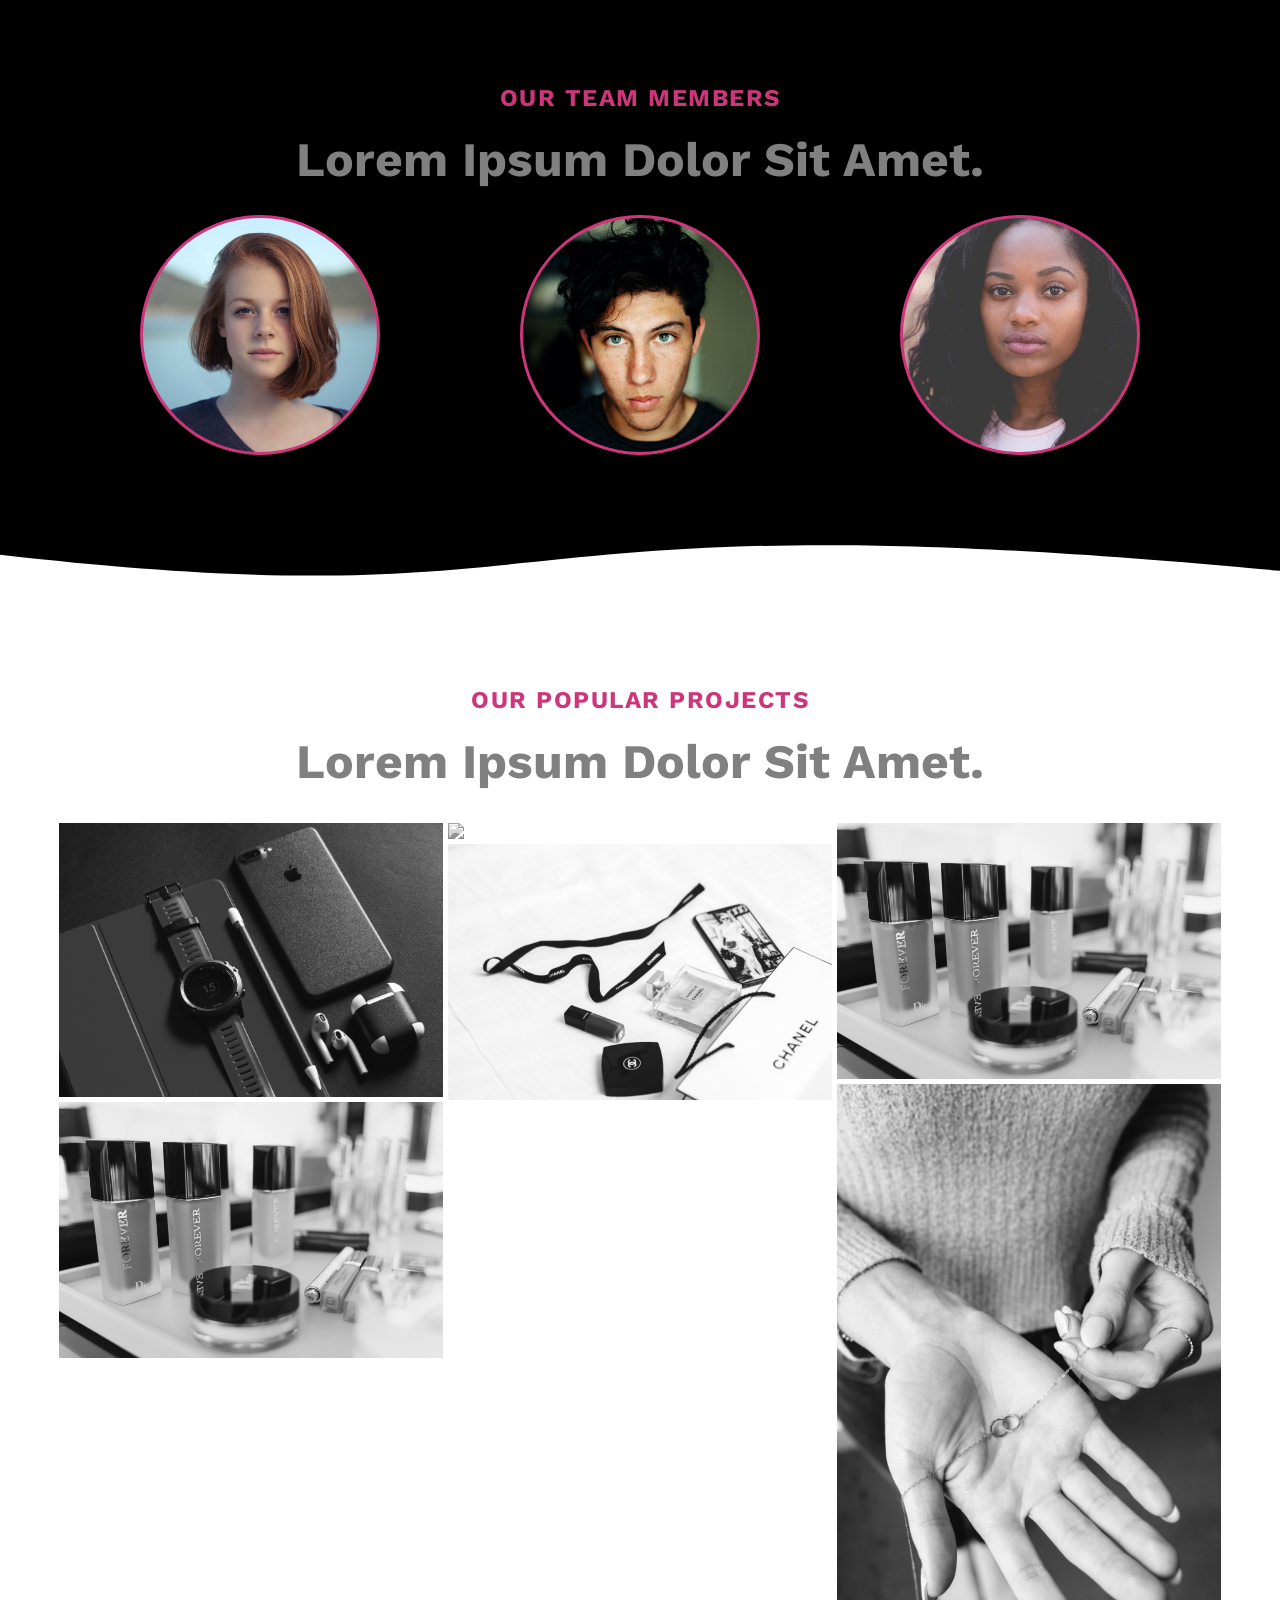
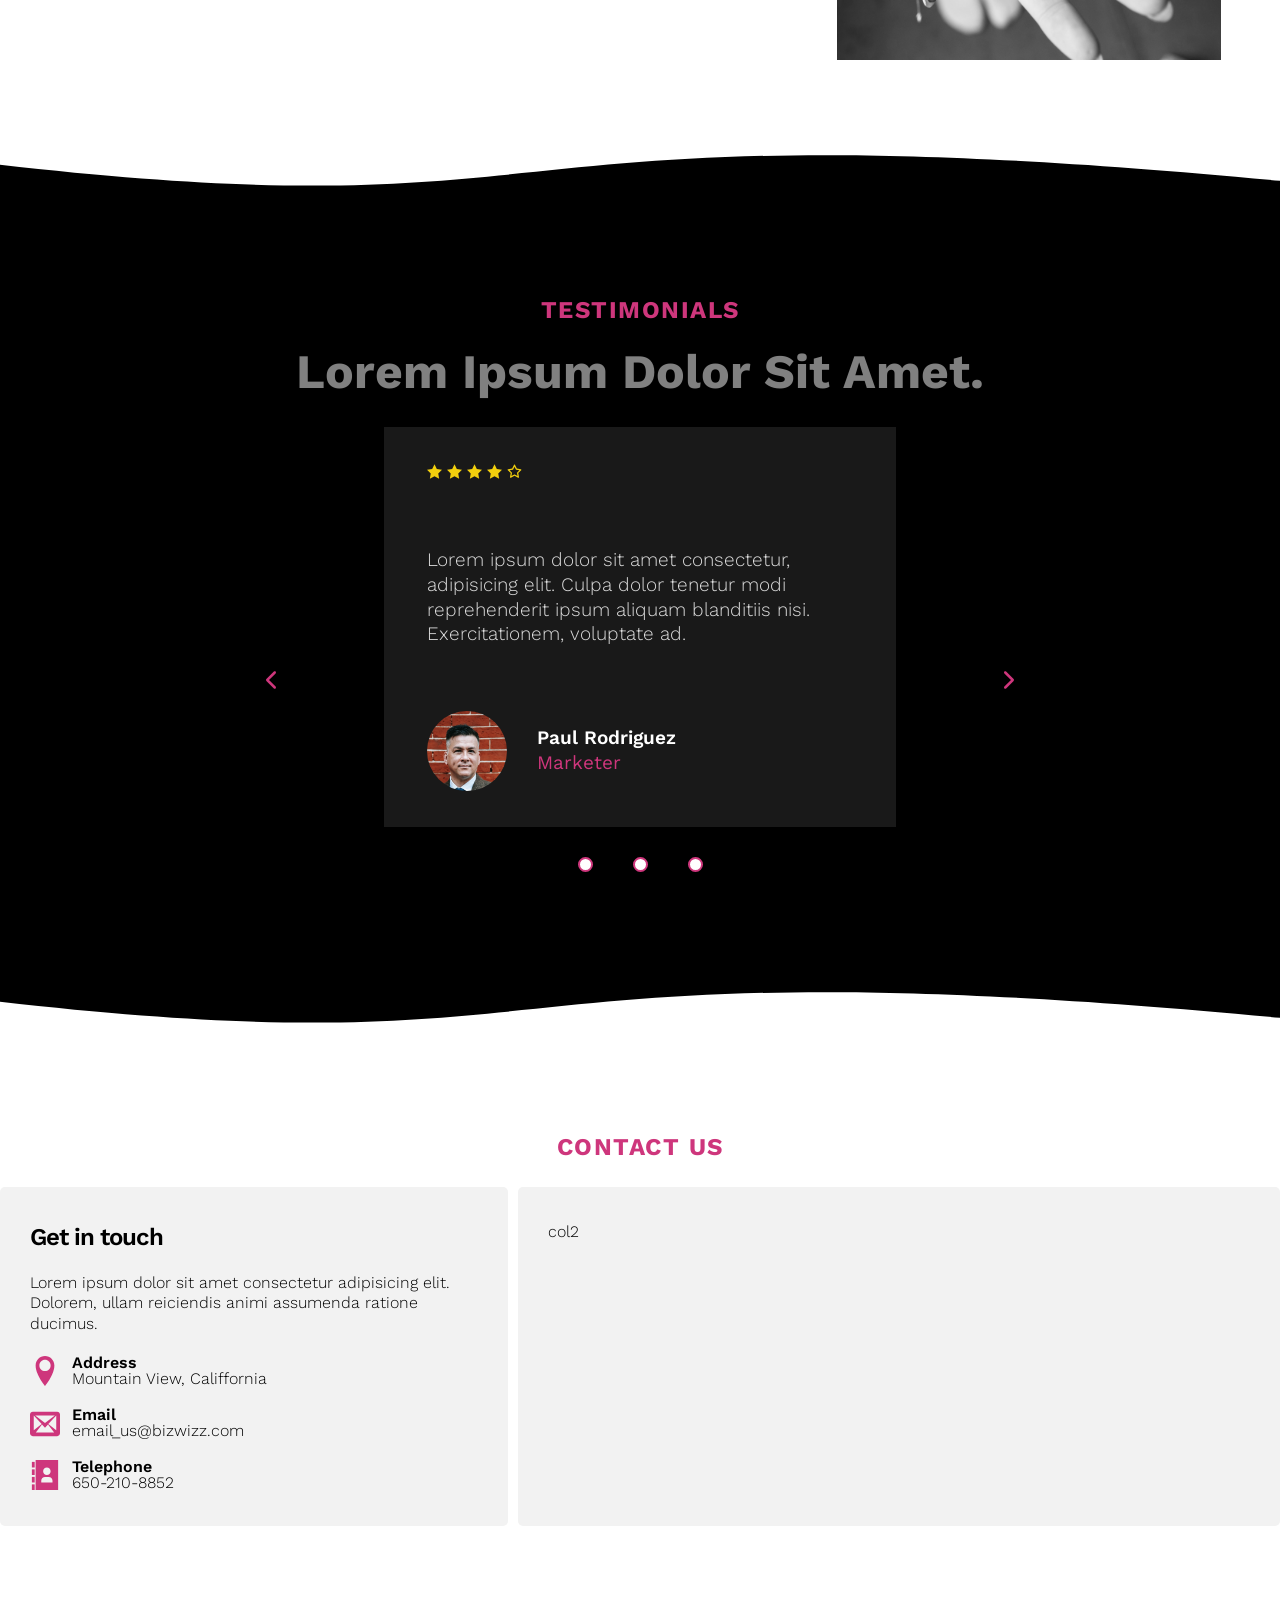
==== commit 87bcb438: "contact section left column completed" ====
--- a/index.html
+++ b/index.html
@@ -390,6 +390,30 @@
                             </div>
                         </div> <!-- end contact__info-->
 
+                        <div class="contact__info">
+                            <div class="contact__icon-div">
+                                <svg class="contact__icon">
+                                    <use xlink:href="./img/icomoon/symbol-defs.svg#icon-envelop"></use>
+                                </svg>
+                            </div>
+                            <div class="contact__detail-div">
+                                <p class="contact__para contact__para--1">Email</p>
+                                <p class="contact__para contact__para--2">email_us@bizwizz.com</p>
+                            </div>
+                        </div> <!-- end contact__info-->
+
+                        <div class="contact__info">
+                            <div class="contact__icon-div">
+                                <svg class="contact__icon">
+                                    <use xlink:href="./img/icomoon/symbol-defs.svg#icon-address-book"></use>
+                                </svg>
+                            </div>
+                            <div class="contact__detail-div">
+                                <p class="contact__para contact__para--1">Telephone</p>
+                                <p class="contact__para contact__para--2">650-210-8852</p>
+                            </div>
+                        </div> <!-- end contact__info-->
+
                     </div> <!-- end contact__column-->
 
                     <div class="contact__column contact__column--right">col2</div>
--- a/css/main.css
+++ b/css/main.css
@@ -553,7 +553,7 @@
   background-color: var(--color-lightgrey-2);
   border-radius: 5px;
   margin: 0.8rem 0;
-  padding: 1.6rem 3rem;
+  padding: 3.5rem 3rem;
   font-size: 1.6rem;
   color: var(--color-black);
 }
@@ -569,6 +569,10 @@
           flex: 40%;
 }
 
+.contact__column--left > p {
+  margin-top: 2rem;
+}
+
 .contact__column--right {
   -webkit-box-flex: 60%;
       -ms-flex: 60%;
@@ -579,6 +583,7 @@
   display: -webkit-box;
   display: -ms-flexbox;
   display: flex;
+  gap: 1.2rem;
   -webkit-box-align: center;
       -ms-flex-align: center;
           align-items: center;
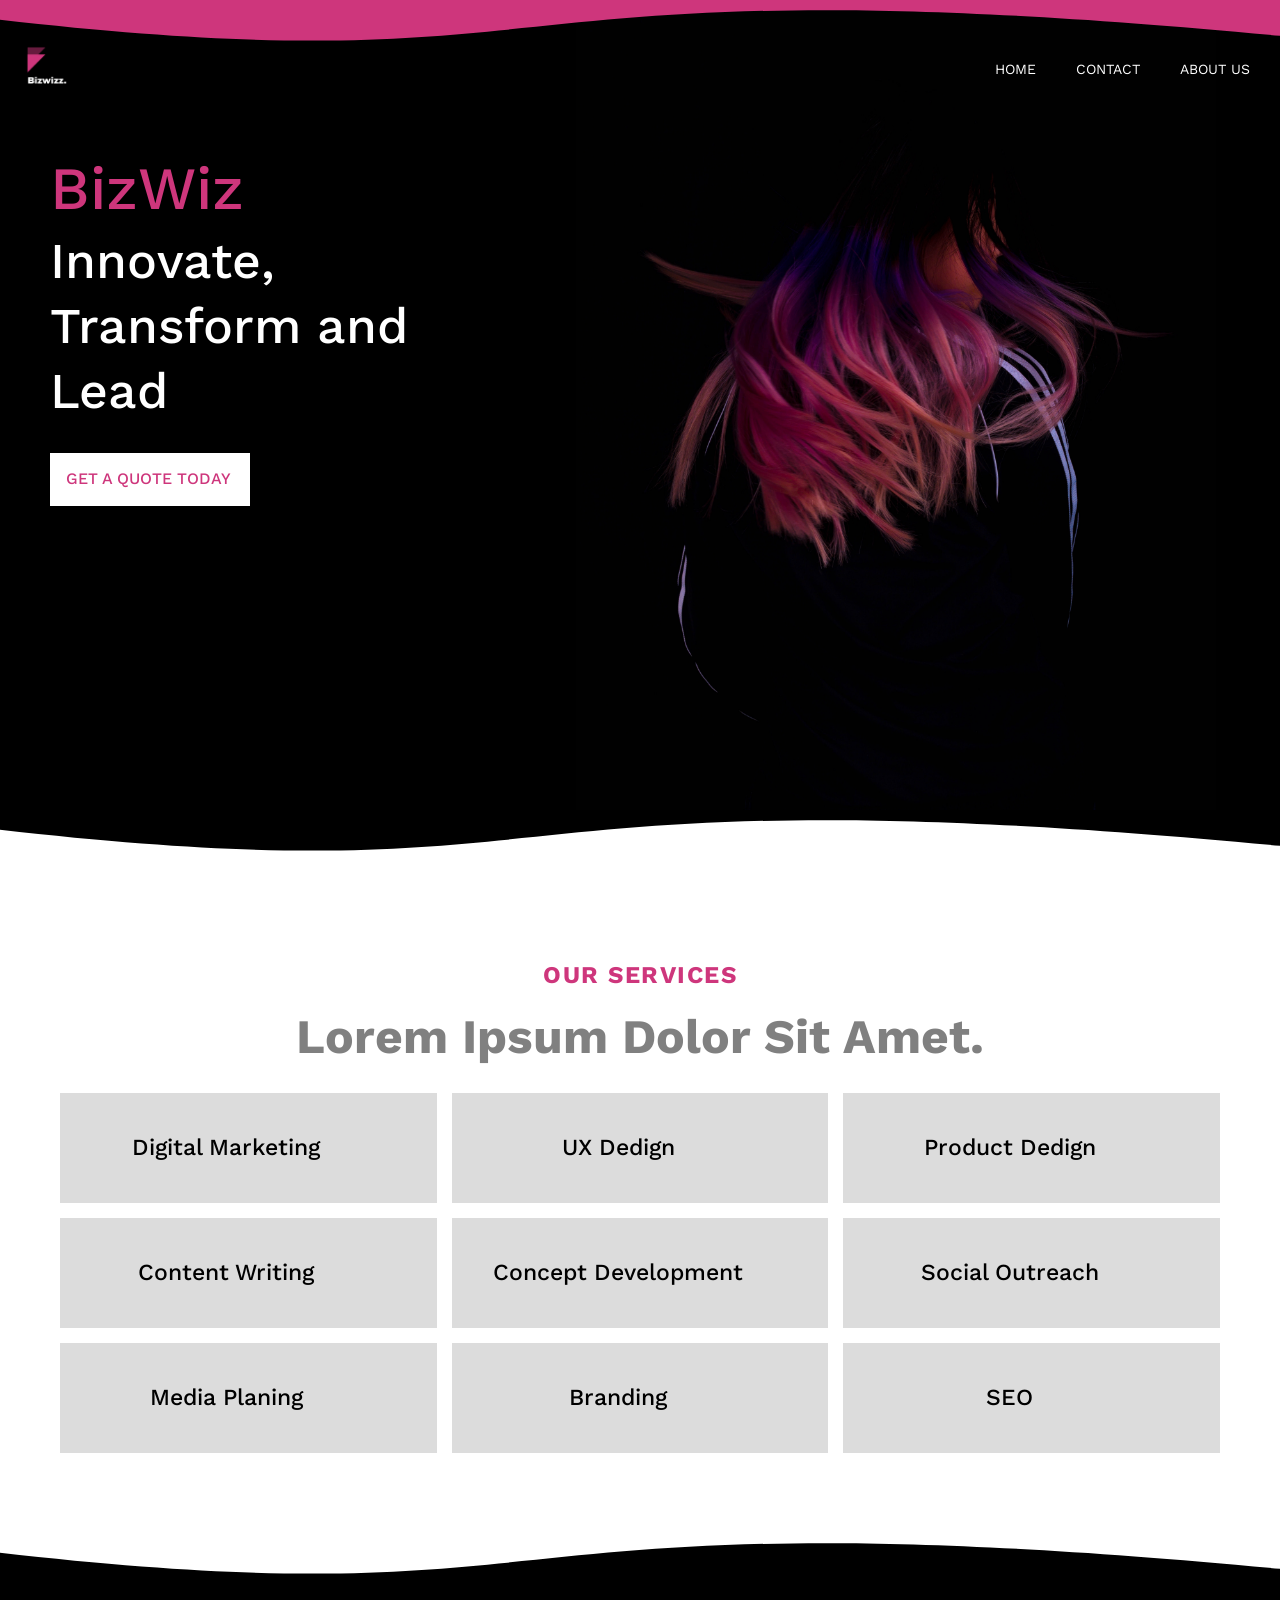
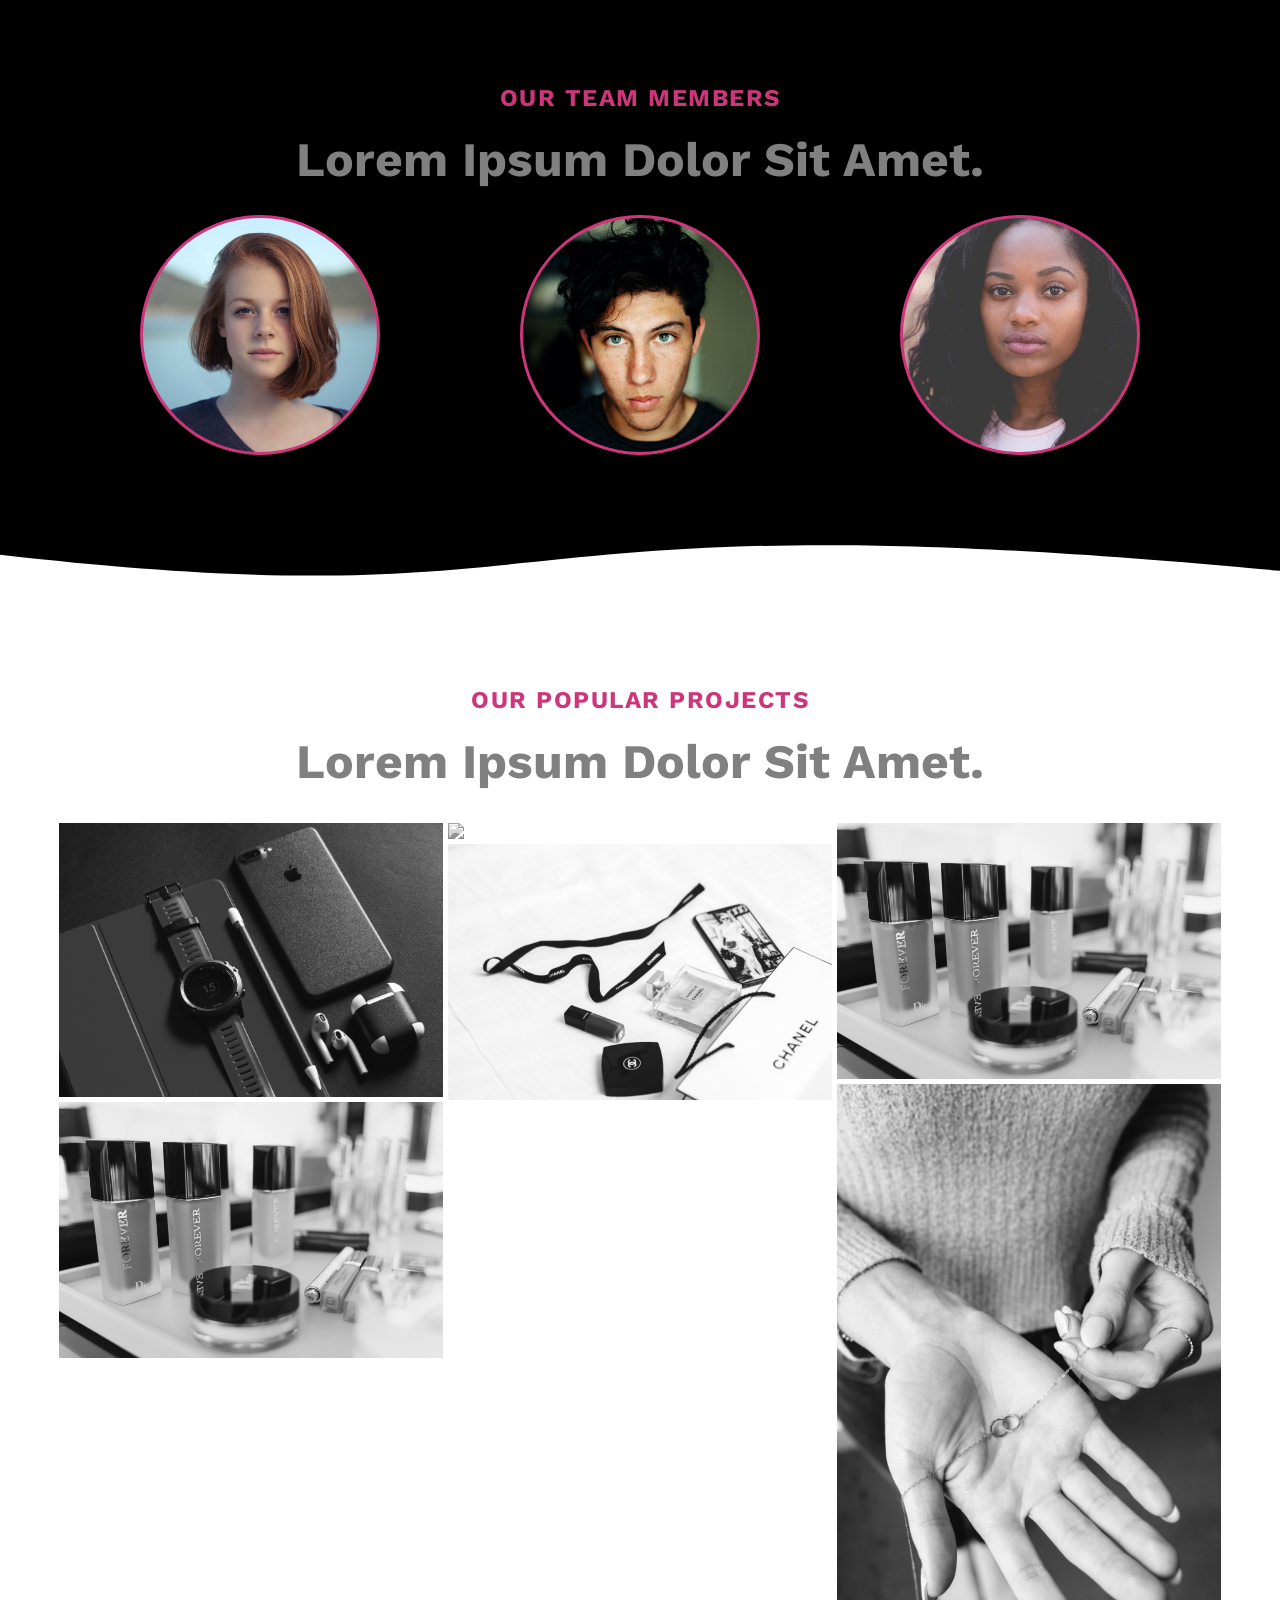
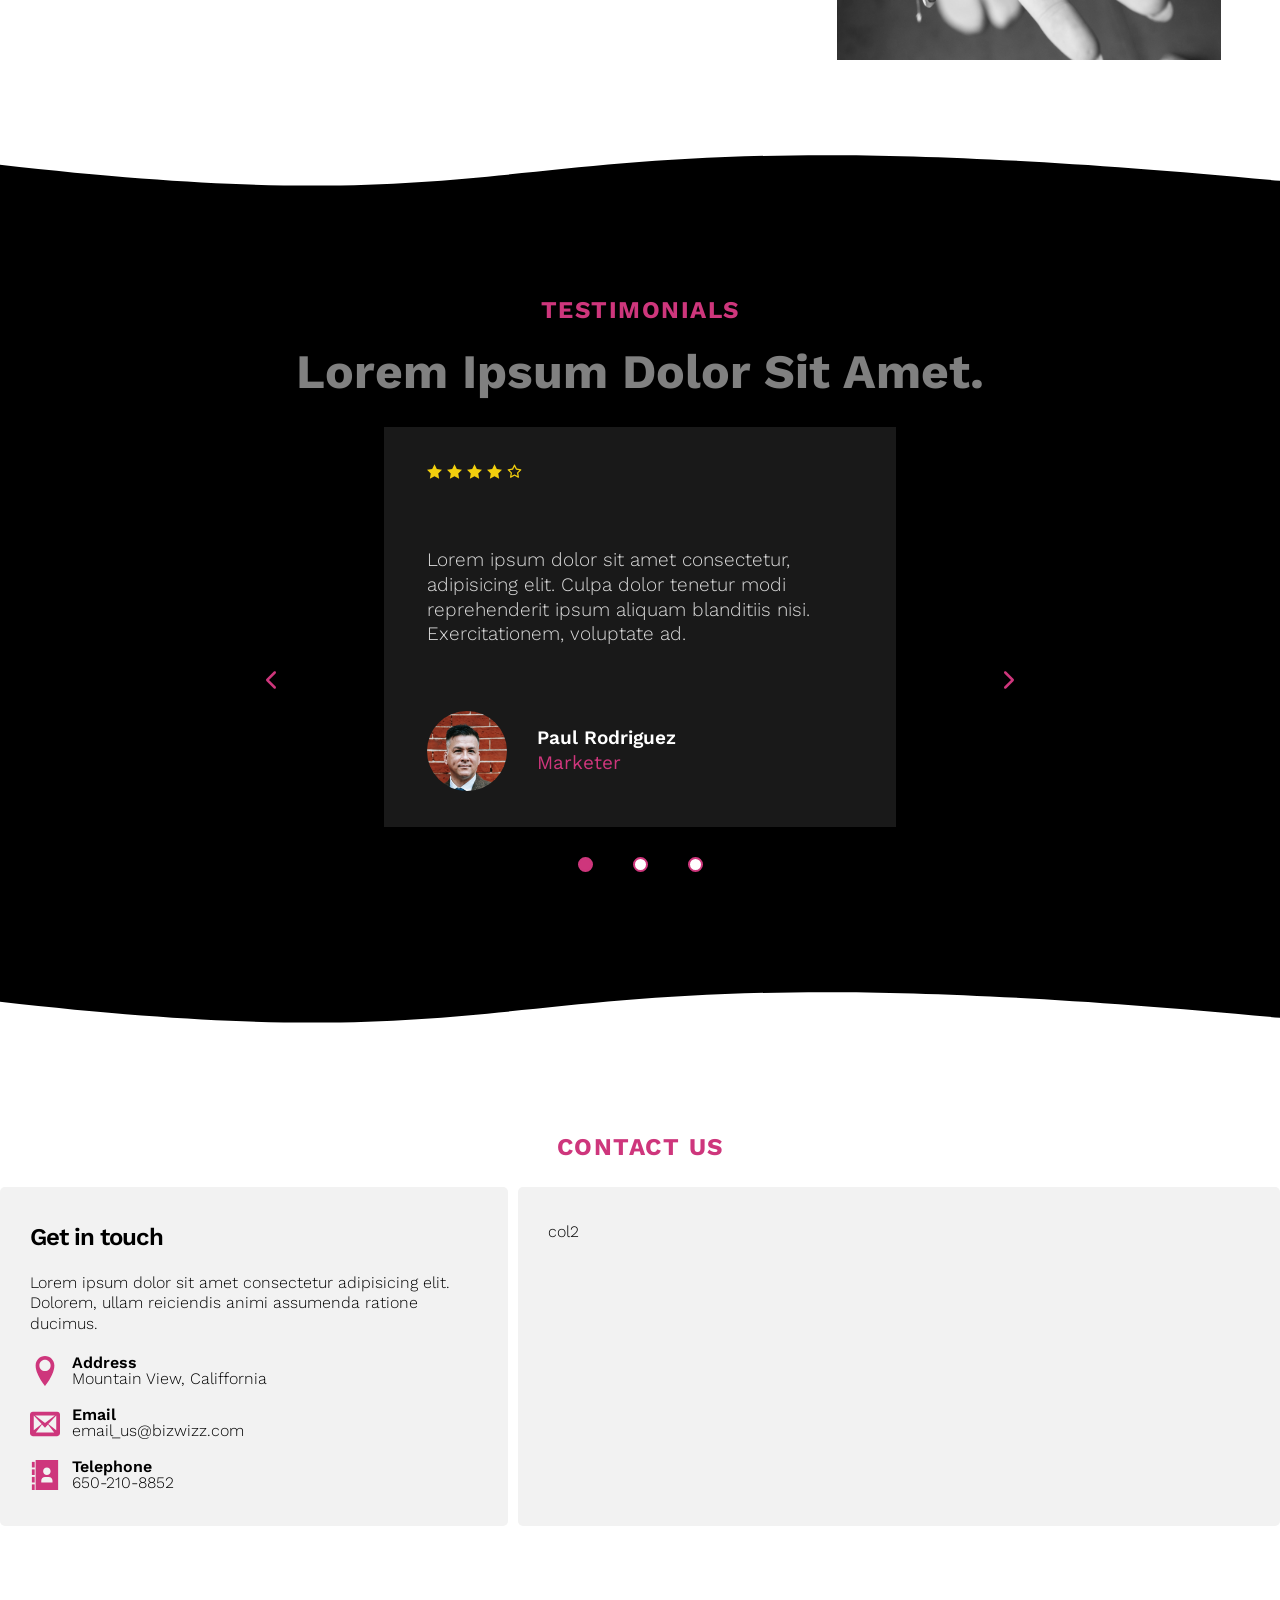
==== commit ab64ad4f: "testimonials section radio button setting the first btn default to checked" ====
--- a/index.html
+++ b/index.html
@@ -250,7 +250,7 @@
                     </svg>
 
                     <div class="carusel">
-                        <input type="radio" name="slide" class="carusel__radio-btn" id="slide1" value=1>
+                        <input type="radio" name="slide" class="carusel__radio-btn" id="slide1" value=1 checked>
                         <input type="radio" name="slide" class="carusel__radio-btn" id="slide2" value=2>
                         <input type="radio" name="slide" class="carusel__radio-btn" id="slide3" value=3>
 
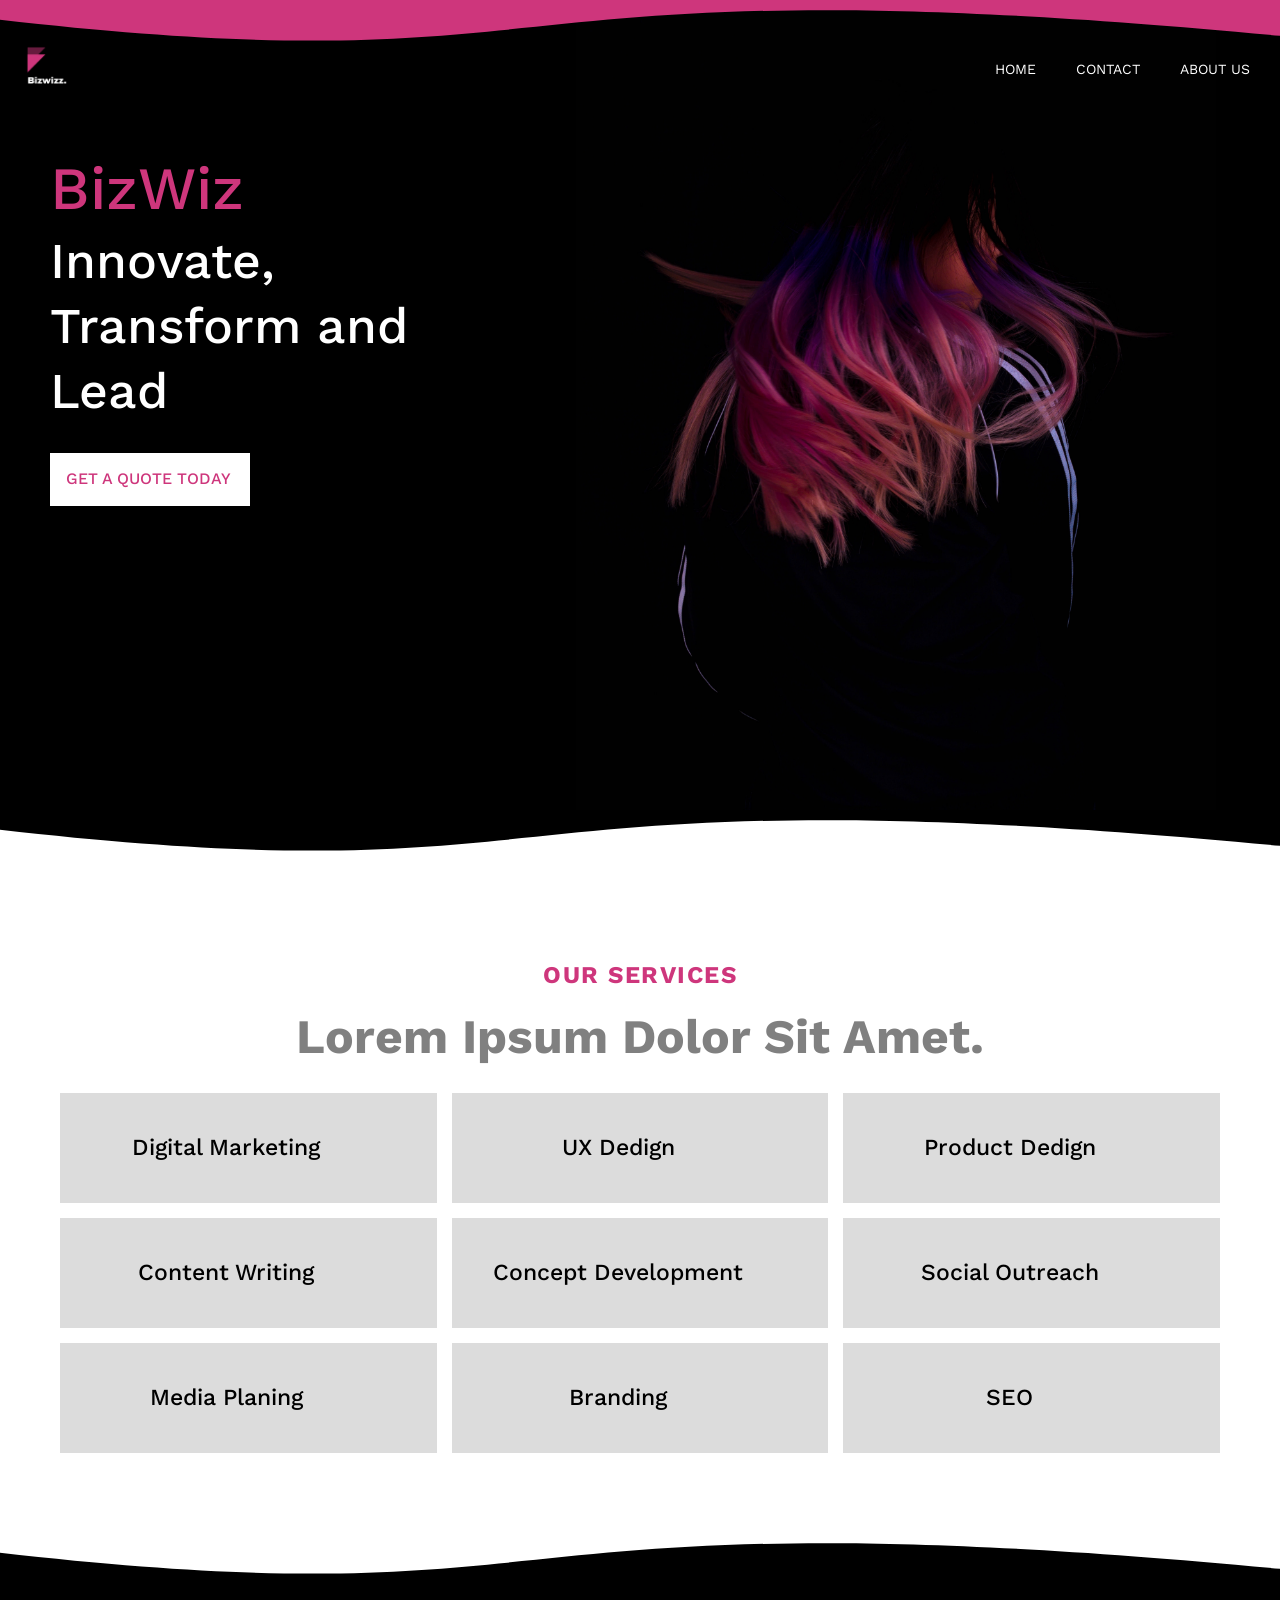
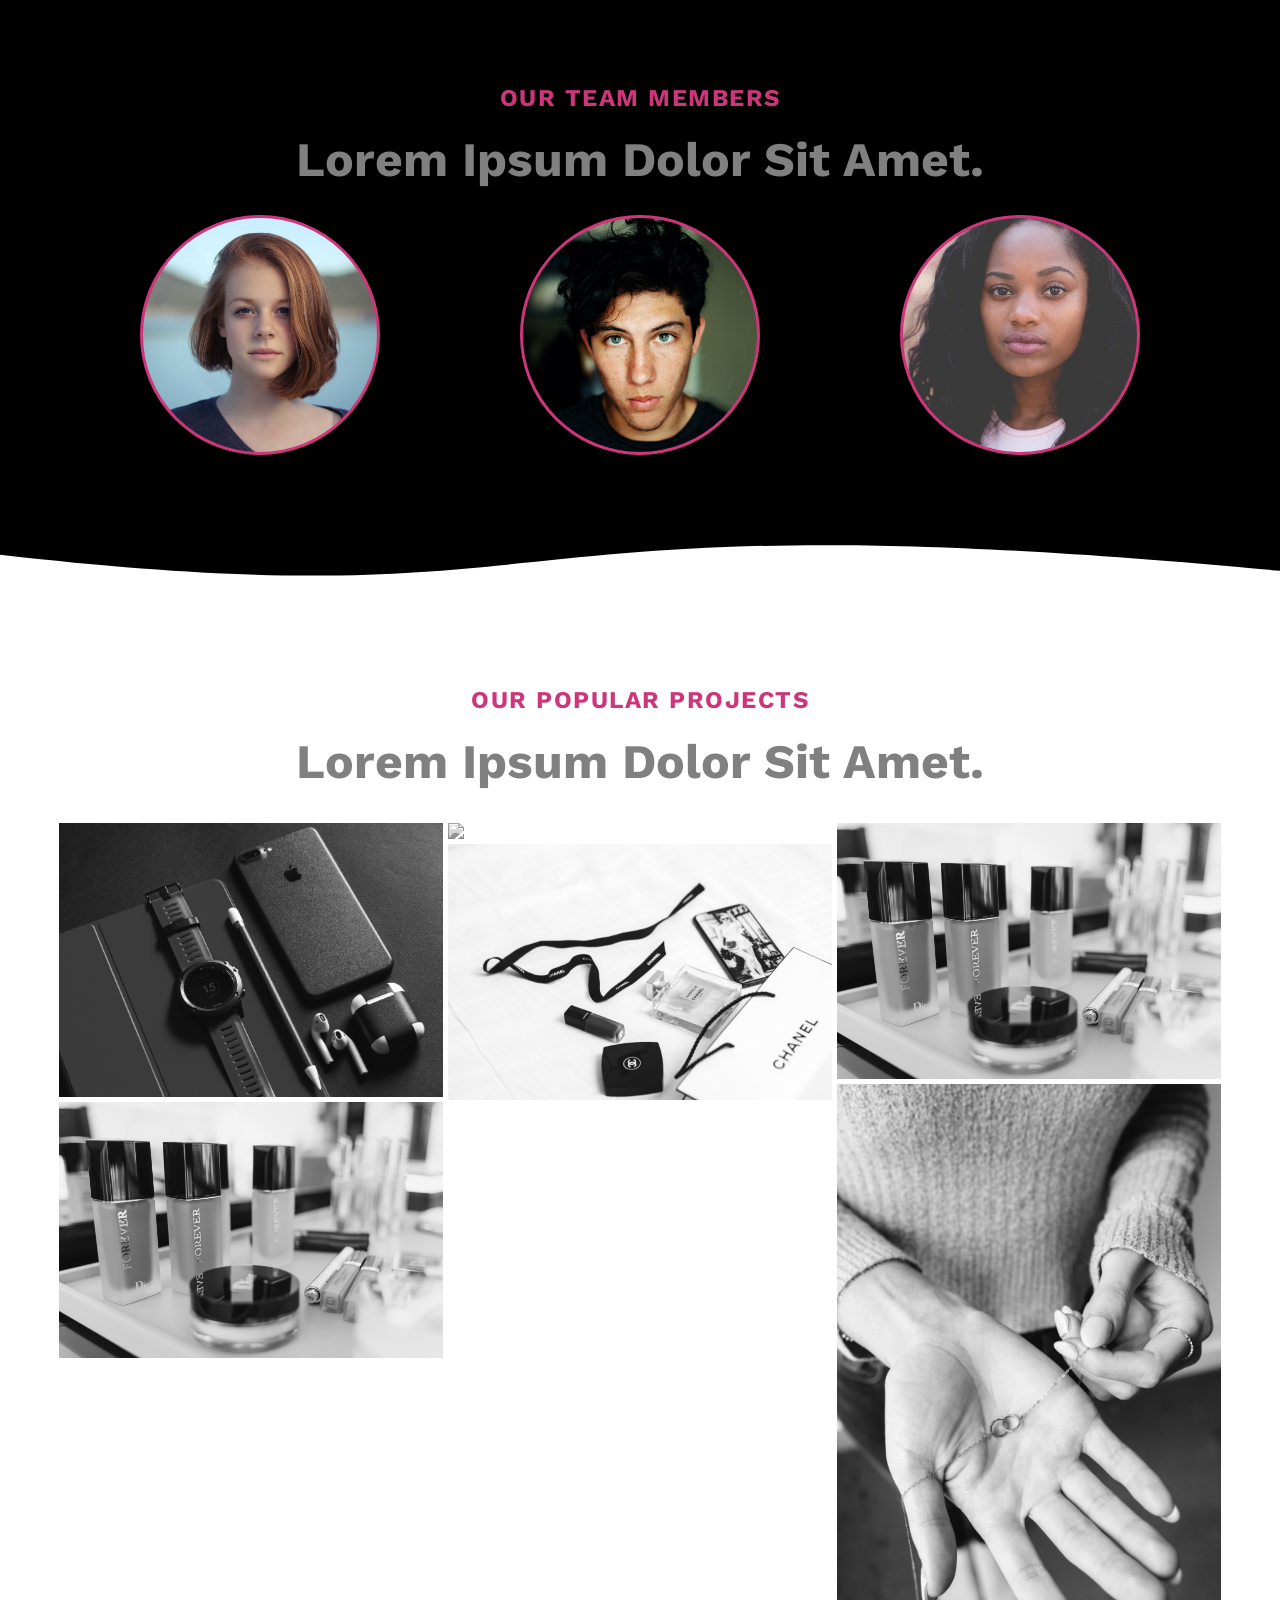
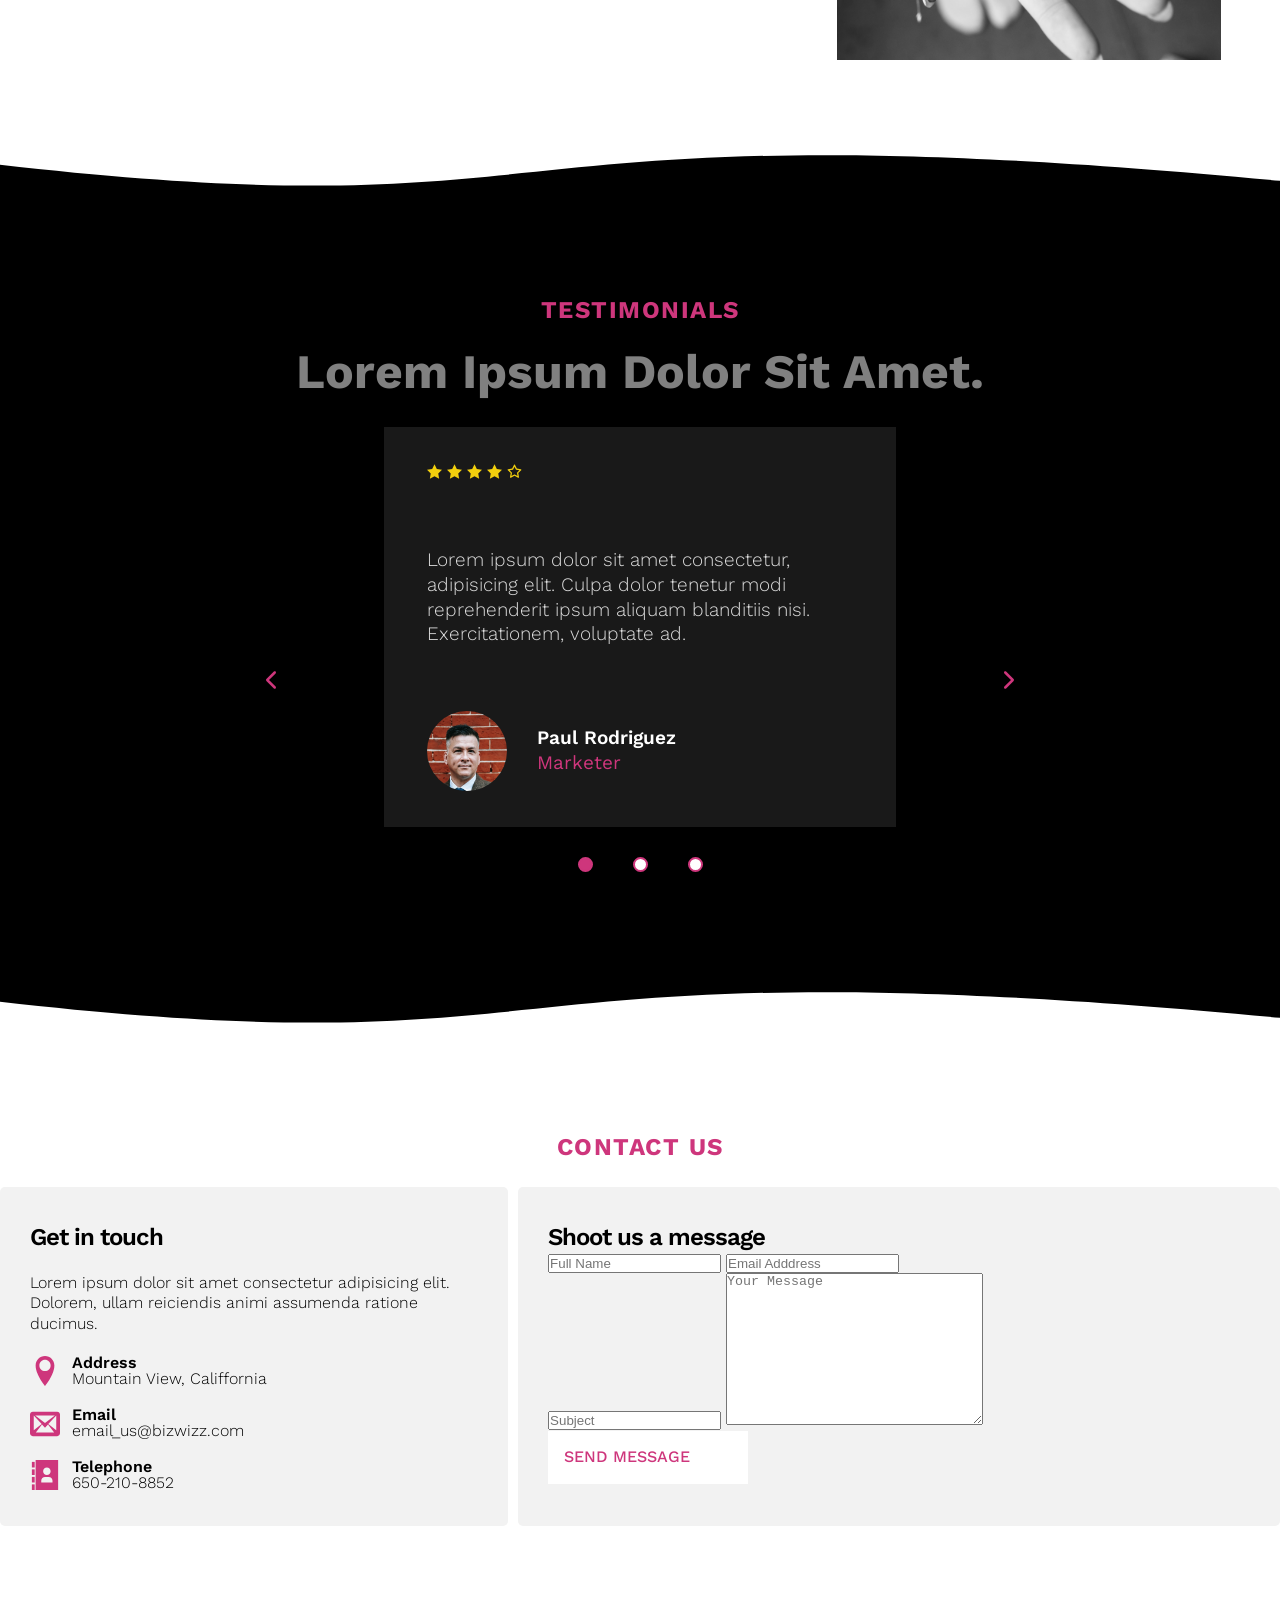
==== commit 9fbc26c7: "contact us section html form created" ====
--- a/index.html
+++ b/index.html
@@ -416,7 +416,23 @@
 
                     </div> <!-- end contact__column-->
 
-                    <div class="contact__column contact__column--right">col2</div>
+                    <div class="contact__column contact__column--right">
+                        <h2>Shoot us a message</h2>
+                        <div class="contact__form">
+                            <form action="" class="form">
+                                <div class="form__name-email">
+                                    <input type="text" id="name" class="form__input" placeholder="Full Name" required>
+                                    <input type="email" id="email" class="form__input" placeholder="Email Adddress" required>
+                                </div>
+                                <input type="text" class="form__input" id="subject" placeholder="Subject">
+                                <textarea class="form__textarea" name="message" id="" placeholder="Your Message" cols="30" rows="10"></textarea>
+                                <div class="form__btn">
+                                    <a href="#" class="btn">Send Message</a>
+                                </div>  
+                            </form>
+                        </div>
+
+                    </div>
 
                 </div>
             </section>
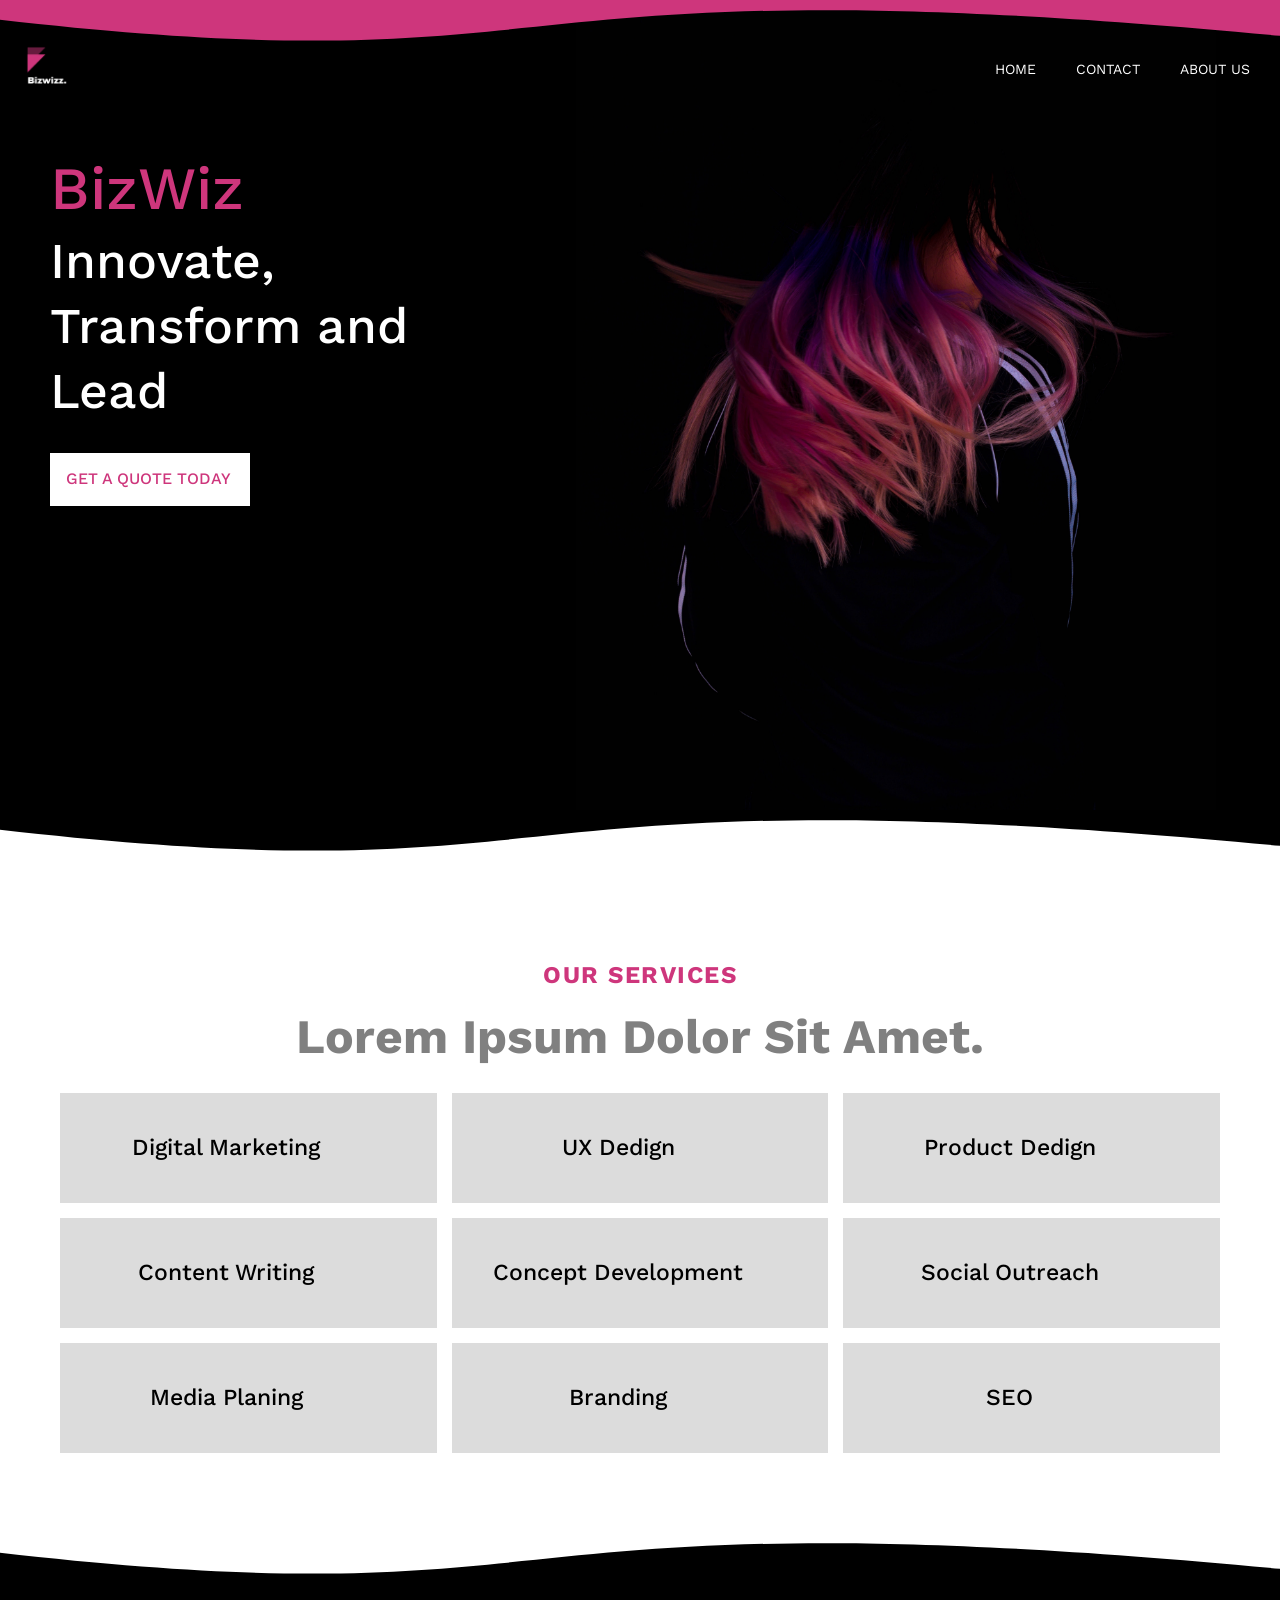
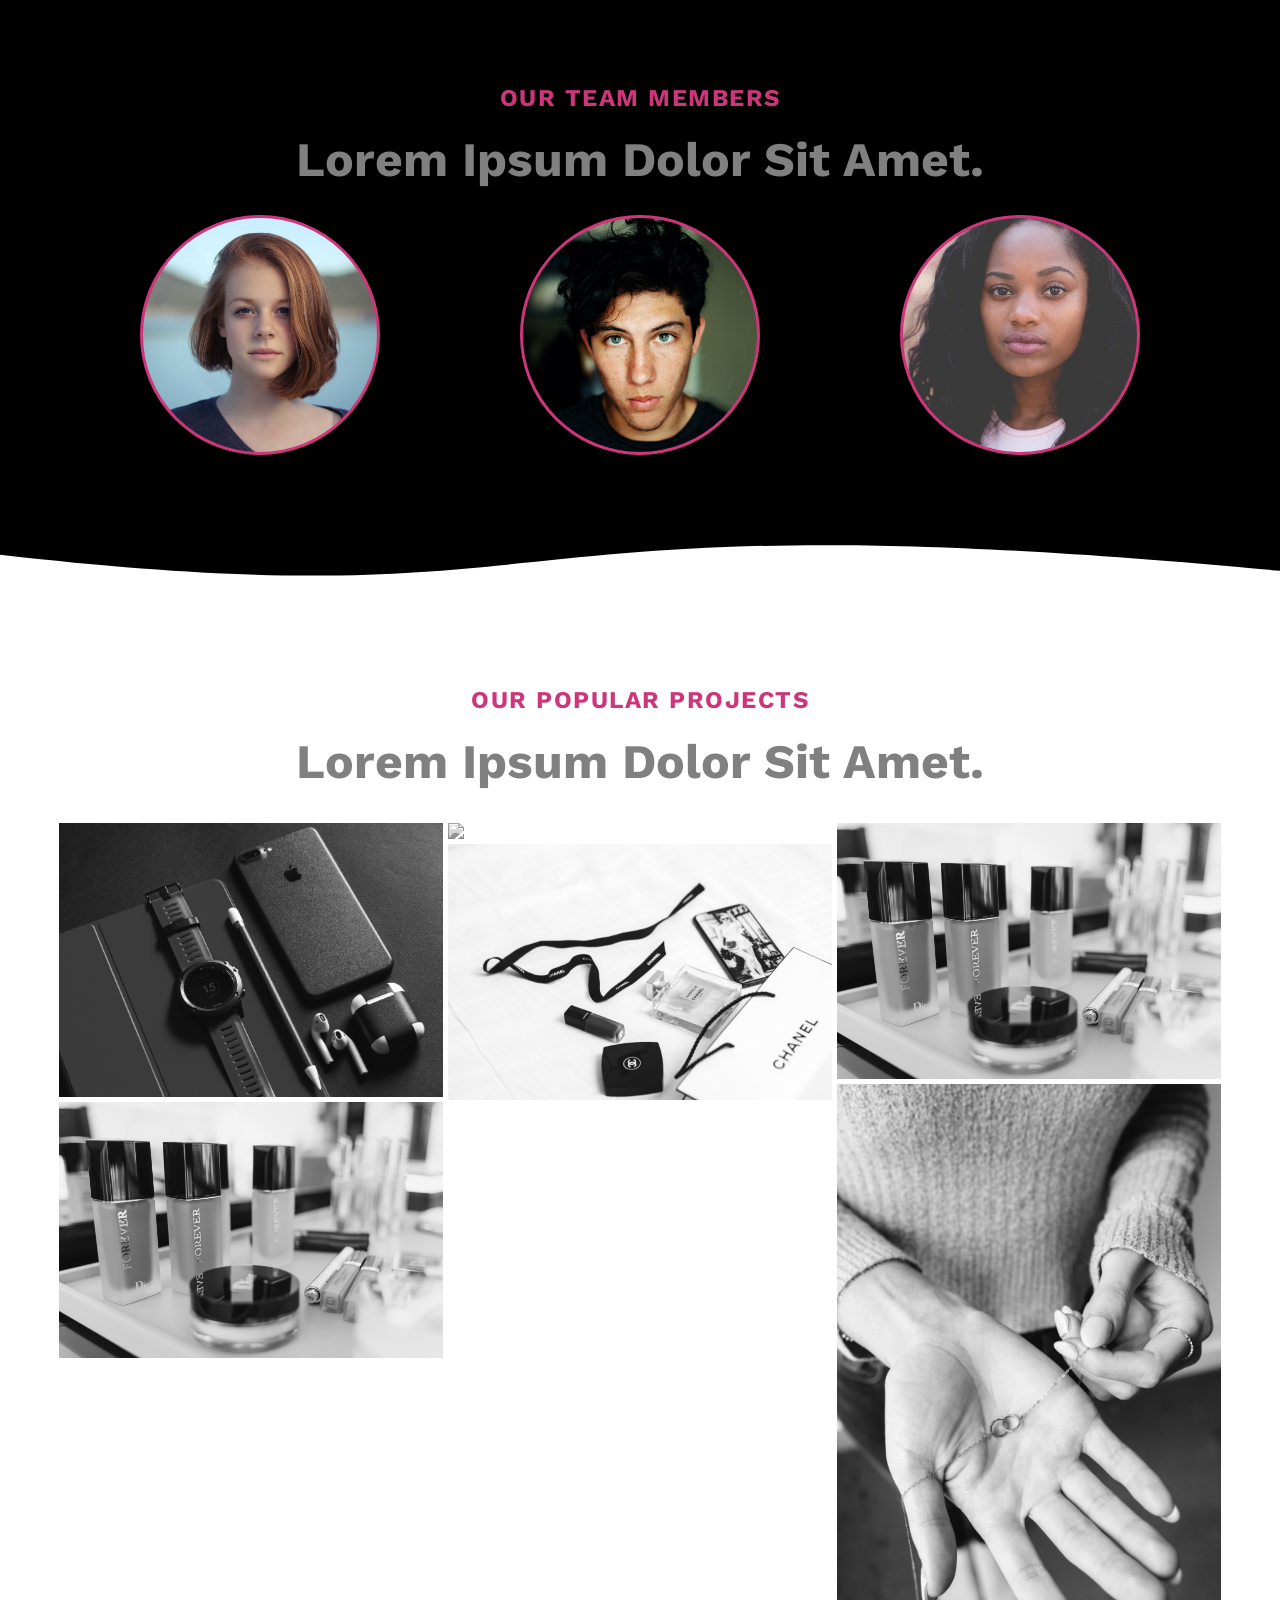
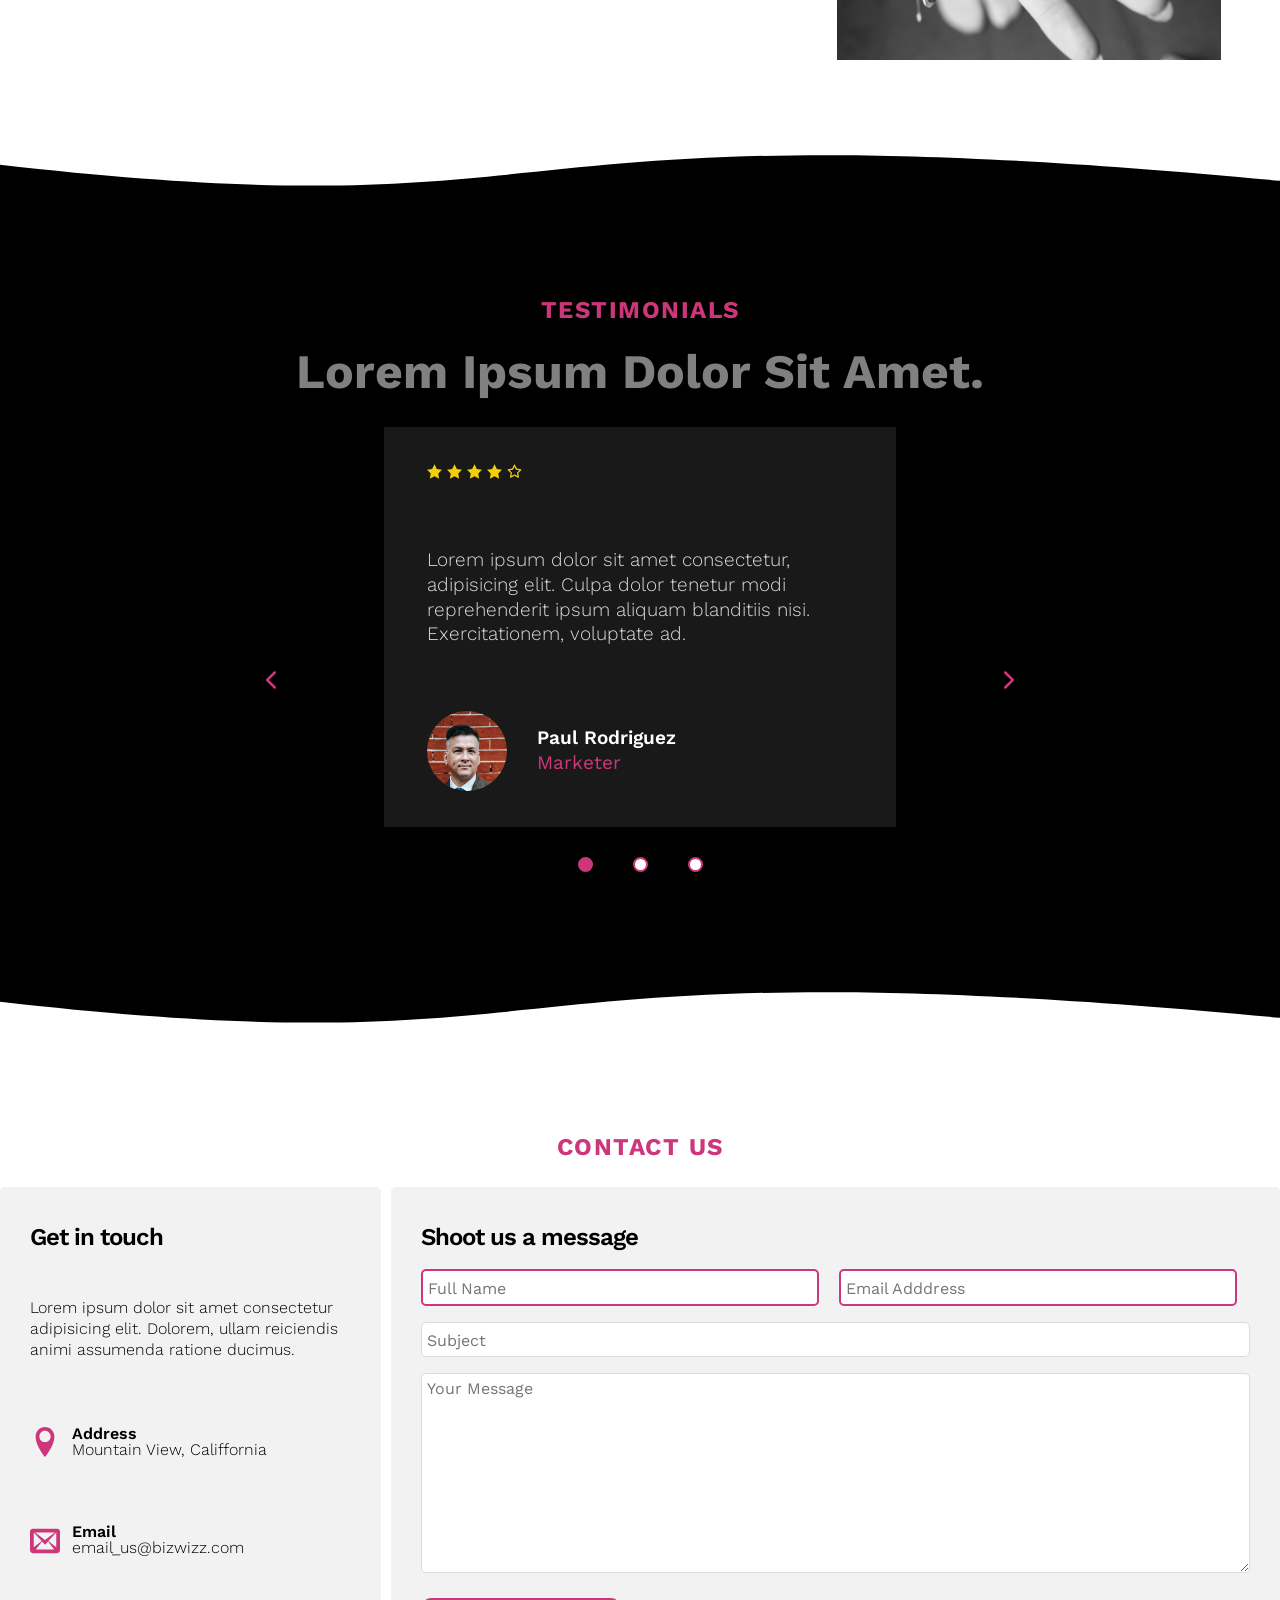
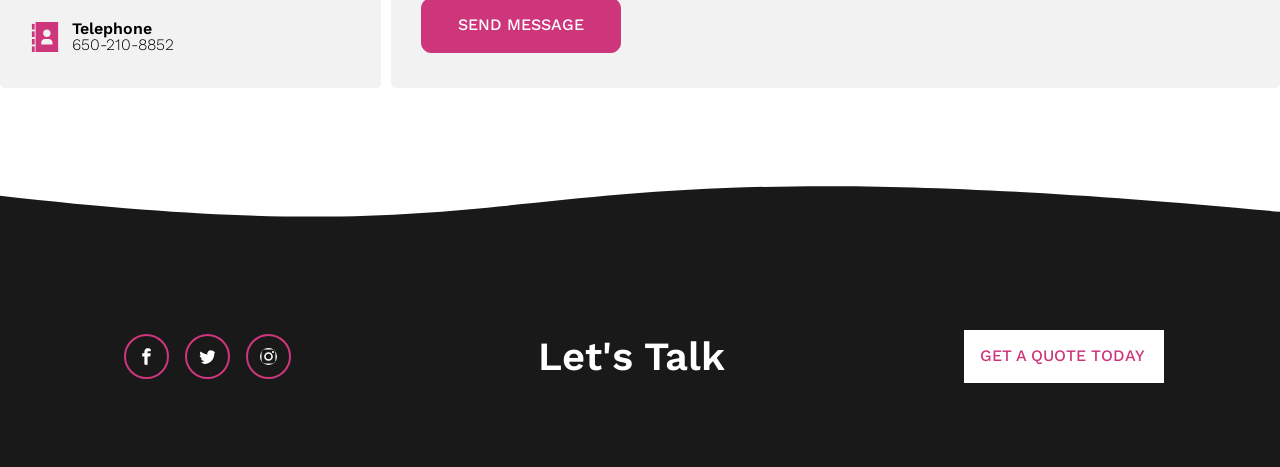
==== commit 3c34d269: "section CTA created and styled" ====
--- a/index.html
+++ b/index.html
@@ -425,7 +425,7 @@
                                     <input type="email" id="email" class="form__input" placeholder="Email Adddress" required>
                                 </div>
                                 <input type="text" class="form__input" id="subject" placeholder="Subject">
-                                <textarea class="form__textarea" name="message" id="" placeholder="Your Message" cols="30" rows="10"></textarea>
+                                <textarea class="form__textarea" name="message" id="" placeholder="Your Message"></textarea>
                                 <div class="form__btn">
                                     <a href="#" class="btn">Send Message</a>
                                 </div>  
@@ -437,6 +437,36 @@
                 </div>
             </section>
 <!-- /////////////////////////////////////////////////////////////////////////////////////////////////////////////////////// -->
+            <section class="section-cta">
+                <div style="height: 150px; overflow: hidden;" ><svg viewBox="0 0 500 150" preserveAspectRatio="none" style="height: 100%; width: 100%;"><path d="M-4.51,18.38 C237.02,90.41 177.20,-42.80 501.14,36.13 L500.00,0.00 L0.00,0.00 Z" style="stroke: none; fill: #fff;"></path></svg></div>
+                
+                <div class="cta-container">
+                    <div class="social-icons">
+                        <a href="#">
+                        <svg class="social-icons__facebook">
+                            <use xlink:href="./img/icomoon/symbol-defs.svg#icon-facebook1"></use>
+                        </svg>
+                        </a>
+                        <a href="#">
+                        <svg class="social-icons__twitter">
+                            <use xlink:href="./img/icomoon/symbol-defs.svg#icon-twitter2"></use>
+                        </svg>
+                        </a>
+                        <a href="#">
+                        <svg class="social-icons__instagram">
+                            <use xlink:href="./img/icomoon/symbol-defs.svg#icon-instagram1"></use>
+                        </svg>
+                    </a>
+                    </div>
+                    <div class="cta">
+                        <h2>Let's Talk</h2>
+                    </div>
+                    <div class="cta-btn">
+                       <a class="btn" href="#">Get a Quote Today</a>
+                    </div>
+                </div>
+            </section>
+<!-- /////////////////////////////////////////////////////////////////////////////////////////////////////////////////////// -->
 <script src="./js/caruselNav.js"></script>
     </body>
 </html>
--- a/css/main.css
+++ b/css/main.css
@@ -150,6 +150,10 @@
   margin: 0 6rem;
   -ms-flex-wrap: wrap;
       flex-wrap: wrap;
+}
+
+.section-cta {
+  background-color: var(--color-darkgrey-2);
 }
 
 .btn:link, .btn:visited {
@@ -564,19 +568,25 @@
 }
 
 .contact__column--left {
-  -webkit-box-flex: 40%;
-      -ms-flex: 40%;
-          flex: 40%;
-}
-
-.contact__column--left > p {
-  margin-top: 2rem;
+  -webkit-box-flex: 30%;
+      -ms-flex: 30%;
+          flex: 30%;
+  display: -webkit-box;
+  display: -ms-flexbox;
+  display: flex;
+  -webkit-box-orient: vertical;
+  -webkit-box-direction: normal;
+      -ms-flex-direction: column;
+          flex-direction: column;
+  -webkit-box-pack: justify;
+      -ms-flex-pack: justify;
+          justify-content: space-between;
 }
 
 .contact__column--right {
-  -webkit-box-flex: 60%;
-      -ms-flex: 60%;
-          flex: 60%;
+  -webkit-box-flex: 70%;
+      -ms-flex: 70%;
+          flex: 70%;
 }
 
 .contact__info {
@@ -605,4 +615,124 @@
 .contact__para--1 {
   font-weight: 600;
 }
+
+.form__name-email {
+  display: -webkit-box;
+  display: -ms-flexbox;
+  display: flex;
+  -ms-flex-wrap: wrap;
+      flex-wrap: wrap;
+  gap: 2rem;
+}
+
+.form__name-email input {
+  border: 2px solid var(--color-primary);
+  -ms-flex-preferred-size: 48%;
+      flex-basis: 48%;
+}
+
+.form__input, .form__textarea {
+  font-size: 1.9rem;
+  font-family: inherit;
+  padding: .5rem;
+  border-radius: 5px;
+  border: 1px solid var(--color-lightgrey);
+  width: 100%;
+  margin-top: 1.6rem;
+}
+
+.form__input::-webkit-input-placeholder, .form__textarea::-webkit-input-placeholder {
+  font-size: 1.6rem;
+}
+
+.form__input:-ms-input-placeholder, .form__textarea:-ms-input-placeholder {
+  font-size: 1.6rem;
+}
+
+.form__input::-ms-input-placeholder, .form__textarea::-ms-input-placeholder {
+  font-size: 1.6rem;
+}
+
+.form__input::placeholder, .form__textarea::placeholder {
+  font-size: 1.6rem;
+}
+
+.form__input:focus, .form__textarea:focus {
+  outline: none;
+}
+
+.form__textarea {
+  height: 20rem;
+}
+
+.form__btn {
+  margin-top: 2rem;
+}
+
+.form__btn .btn:link, .form__btn .btn:visited, .form__btn .btn:focus {
+  background-color: var(--color-primary);
+  color: var(--color-white);
+  border-radius: 10px;
+  text-align: center;
+  background-size: 250%;
+  background-image: linear-gradient(120deg, transparent 0%, transparent 50%, var(--color-white) 50%);
+  border: 1px solid var(--color-primary);
+  -webkit-transition: all .4s ease;
+  transition: all .4s ease;
+}
+
+.form__btn .btn:hover, .form__btn .btn:active {
+  color: var(--color-primary);
+}
+
+.cta-container {
+  display: -webkit-box;
+  display: -ms-flexbox;
+  display: flex;
+  -ms-flex-pack: distribute;
+      justify-content: space-around;
+  -webkit-box-align: center;
+      -ms-flex-align: center;
+          align-items: center;
+  -ms-flex-wrap: wrap;
+      flex-wrap: wrap;
+}
+
+.social-icons {
+  display: -webkit-box;
+  display: -ms-flexbox;
+  display: flex;
+  margin-right: .8rem;
+}
+
+.social-icons__facebook, .social-icons__twitter, .social-icons__instagram {
+  display: block;
+  width: 4.5rem;
+  height: 4.5rem;
+  border-radius: 50%;
+  border: 2px solid var(--color-primary);
+  fill: var(--color-white);
+  padding: 1.2rem;
+  margin: 0.8rem;
+  -webkit-transform: translateY(0);
+          transform: translateY(0);
+  -webkit-transition: all .4s;
+  transition: all .4s;
+}
+
+.social-icons__facebook:hover, .social-icons__twitter:hover, .social-icons__instagram:hover {
+  fill: var(--color-primary);
+  -webkit-transform: translateY(-0.7rem);
+          transform: translateY(-0.7rem);
+}
+
+.cta {
+  margin-right: .8rem;
+}
+
+.cta h2 {
+  color: var(--color-white);
+  font-size: 4rem;
+  font-weight: 600;
+}
 /*# sourceMappingURL=main.css.map */
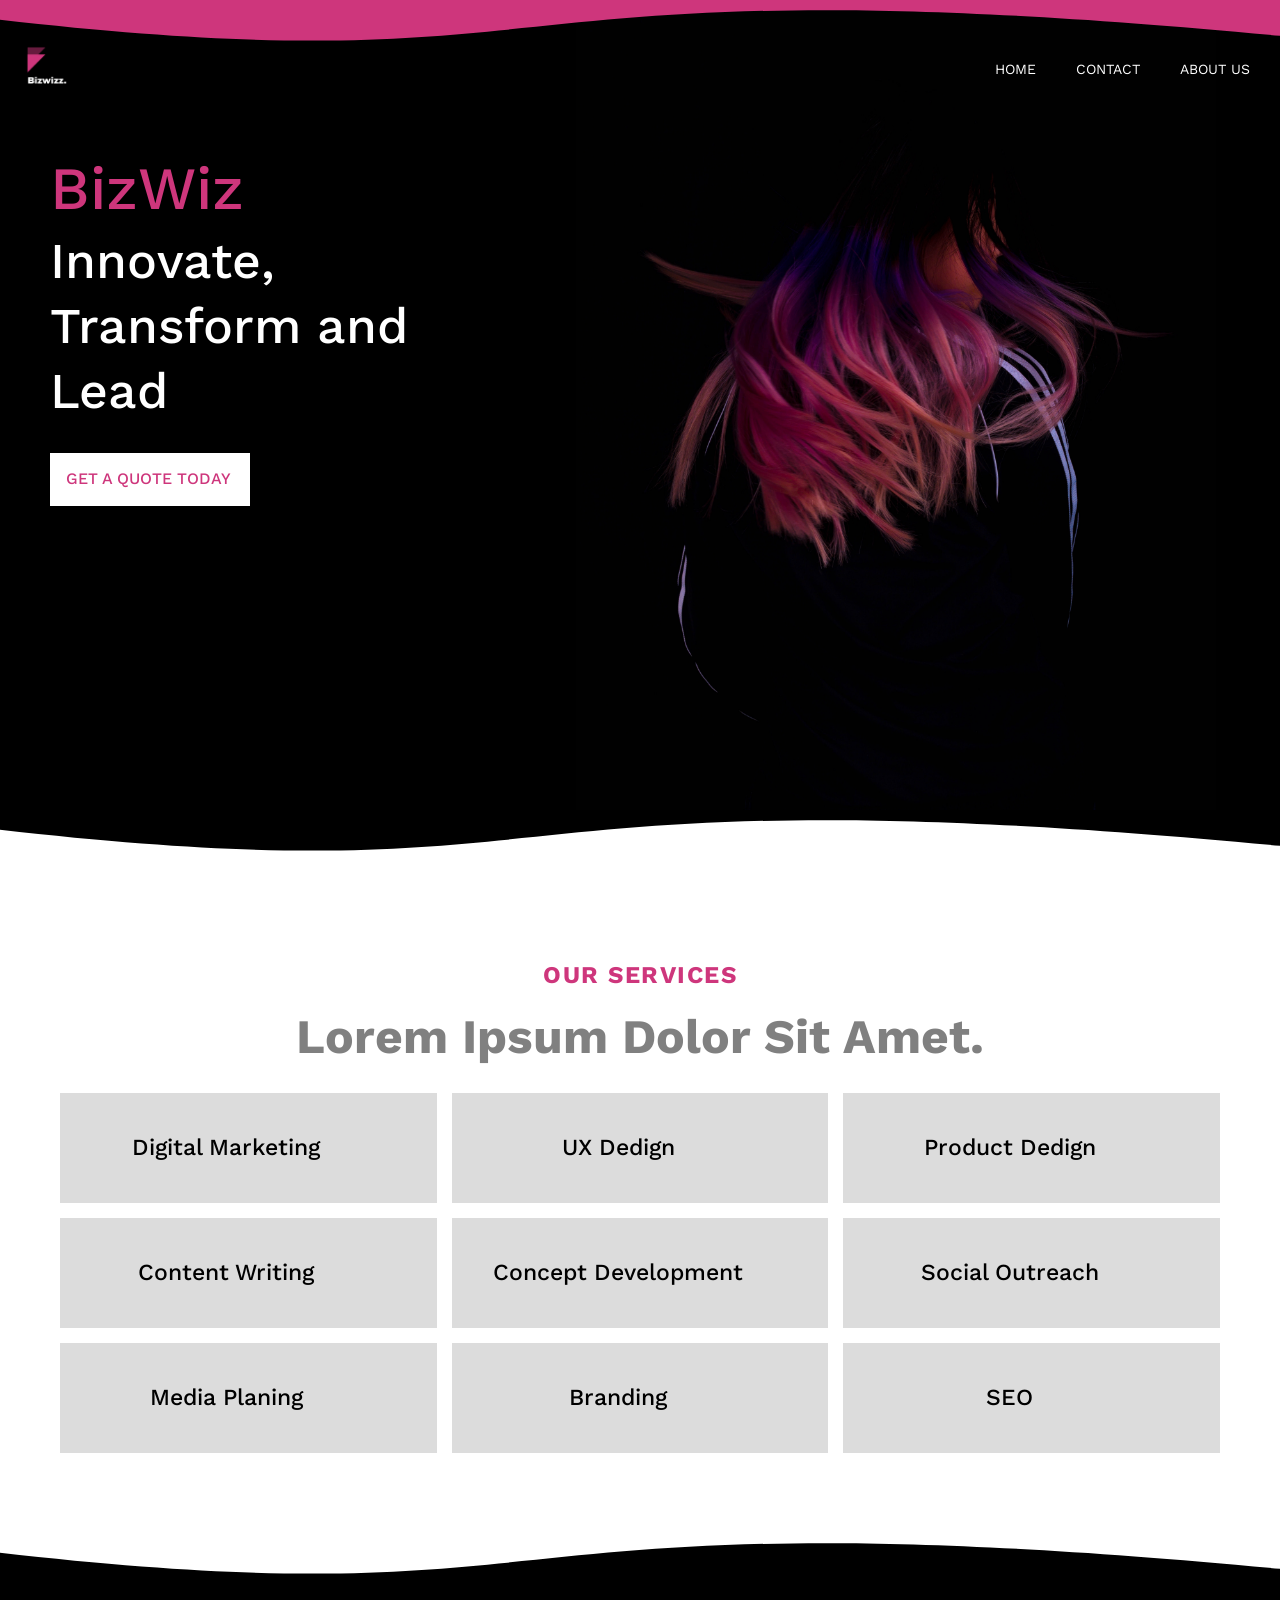
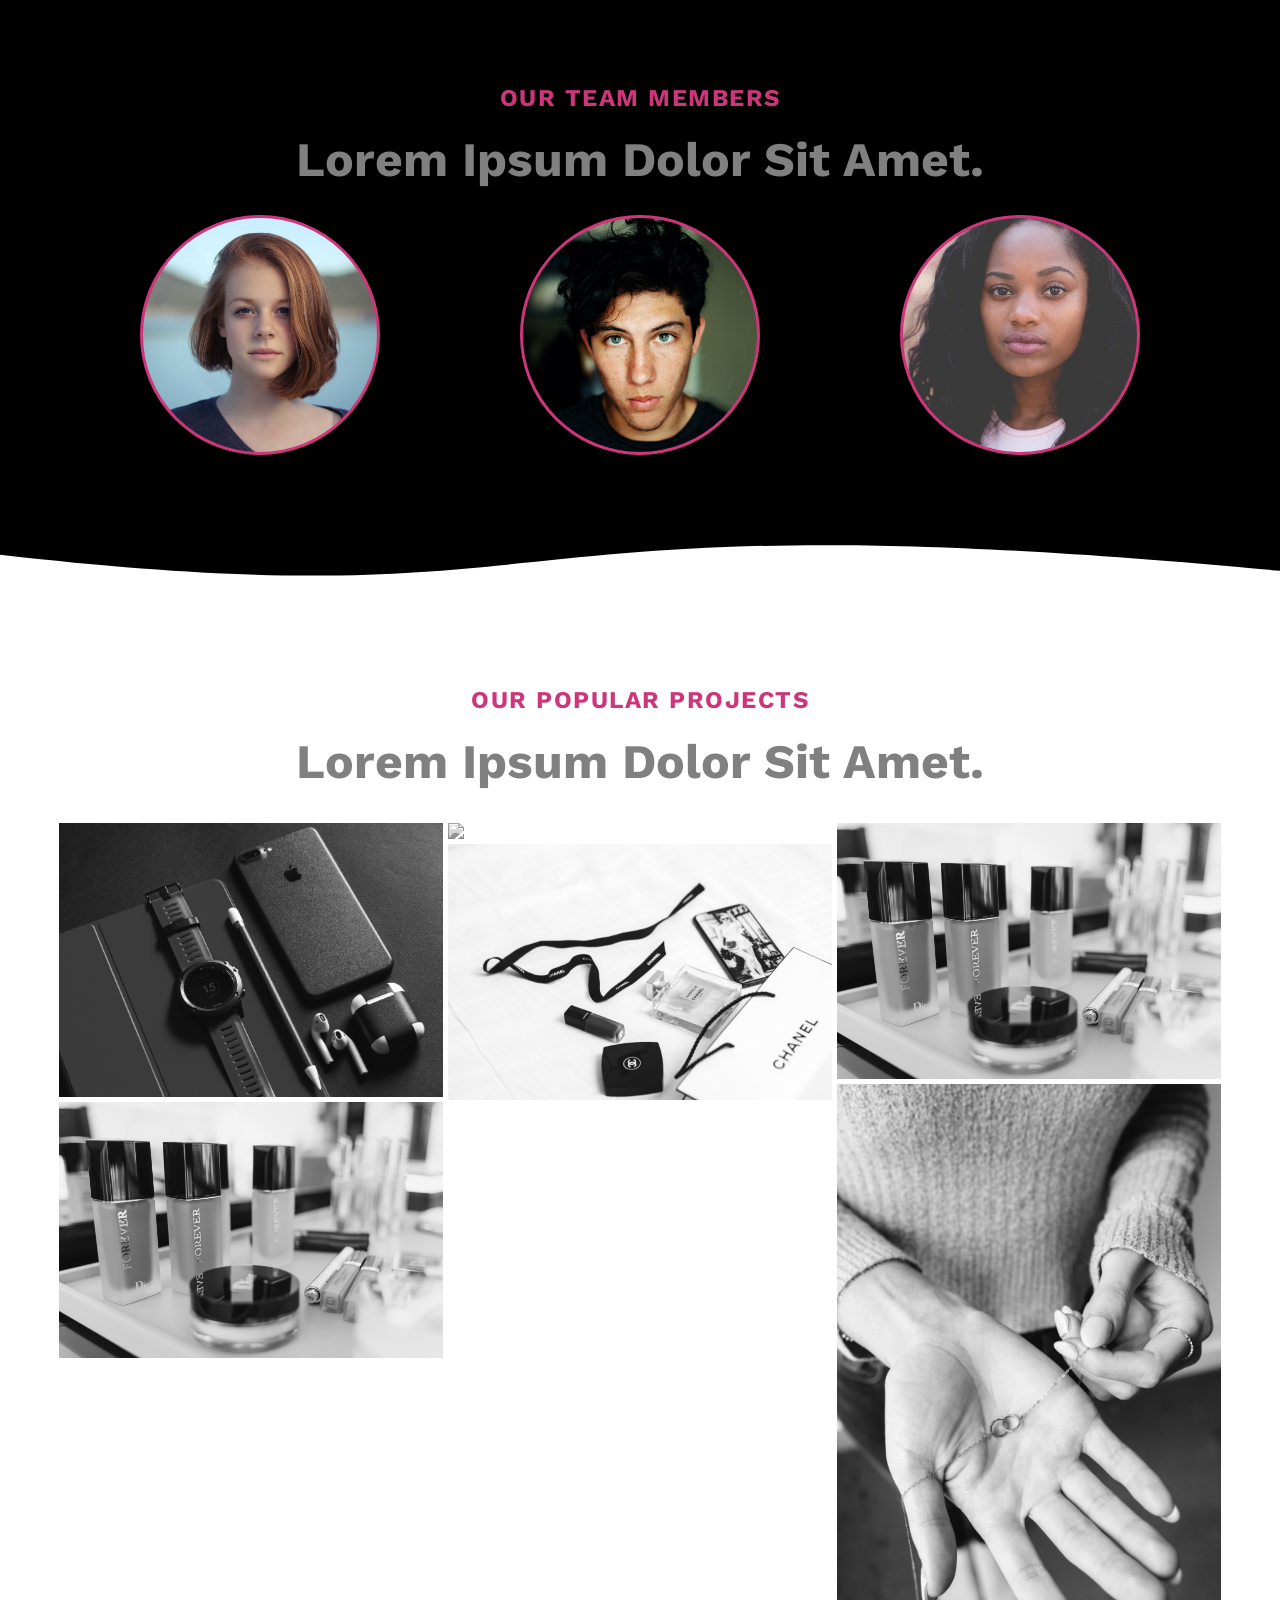
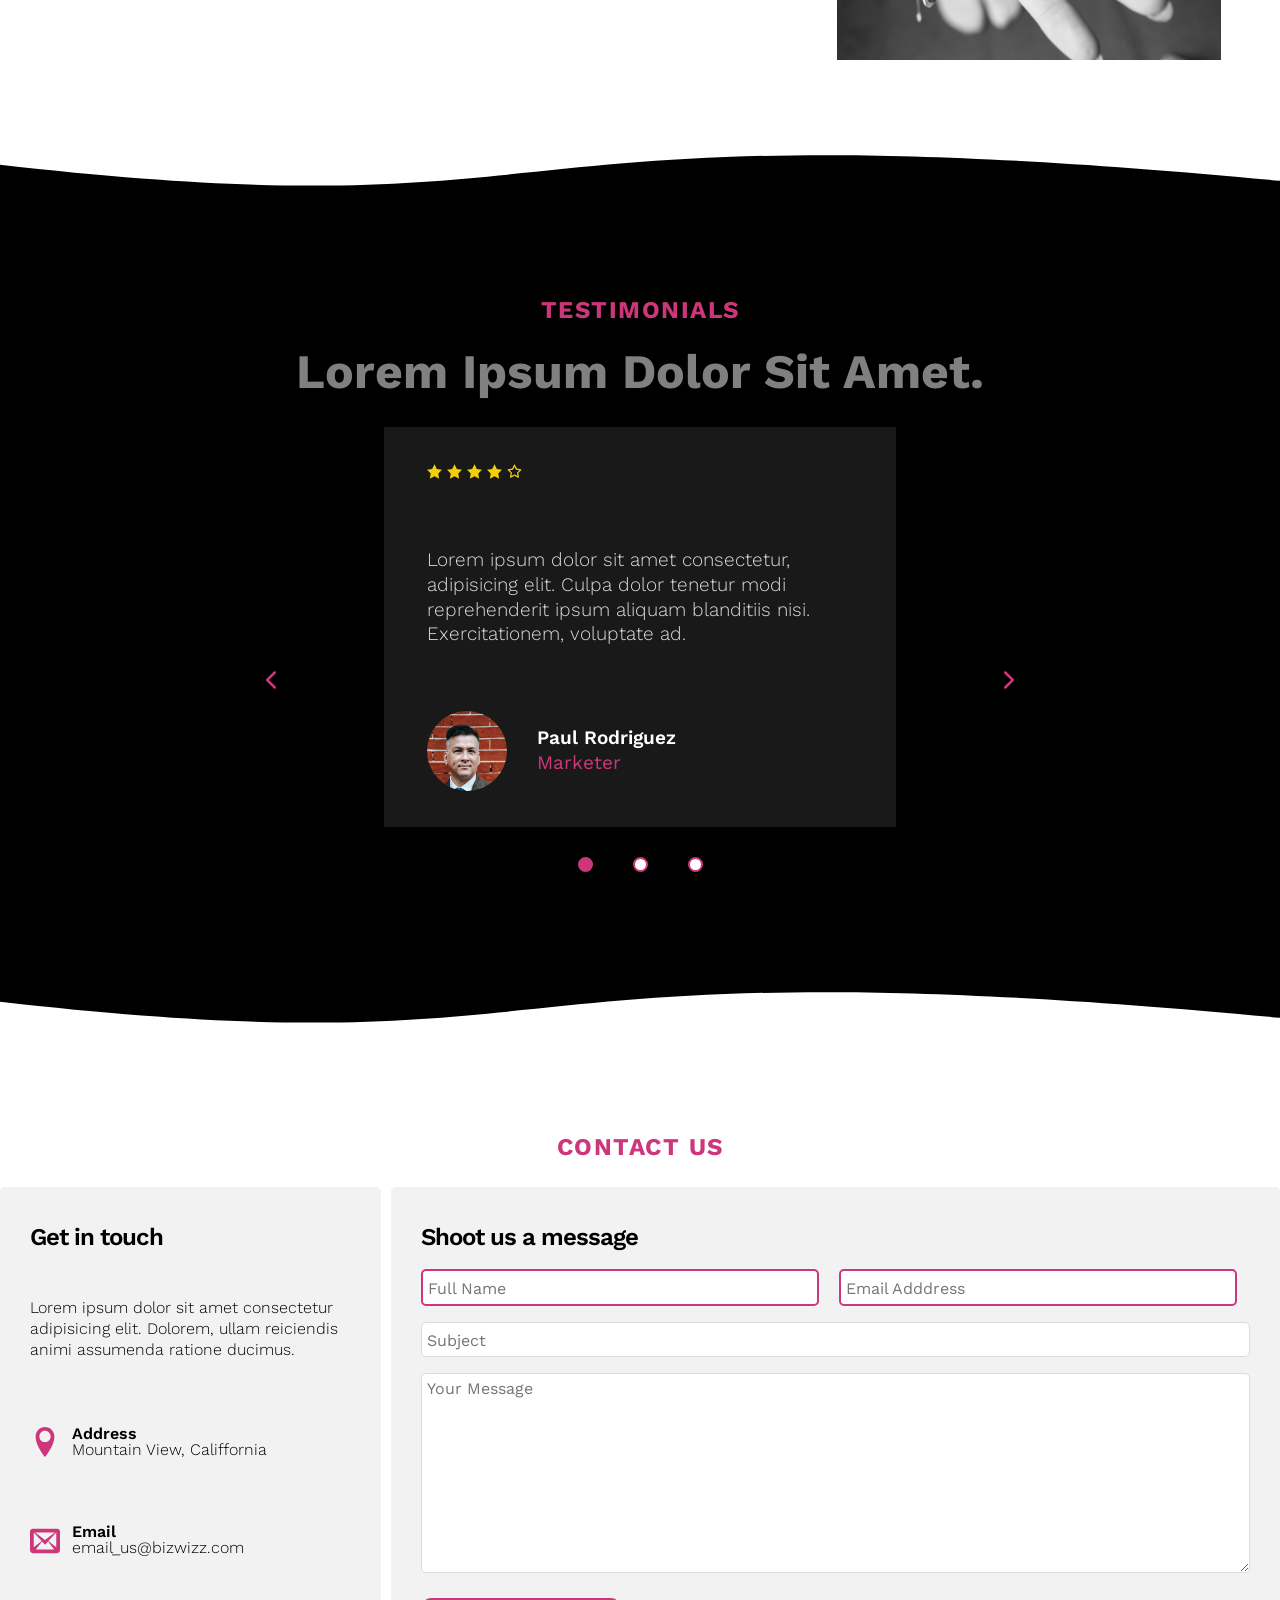
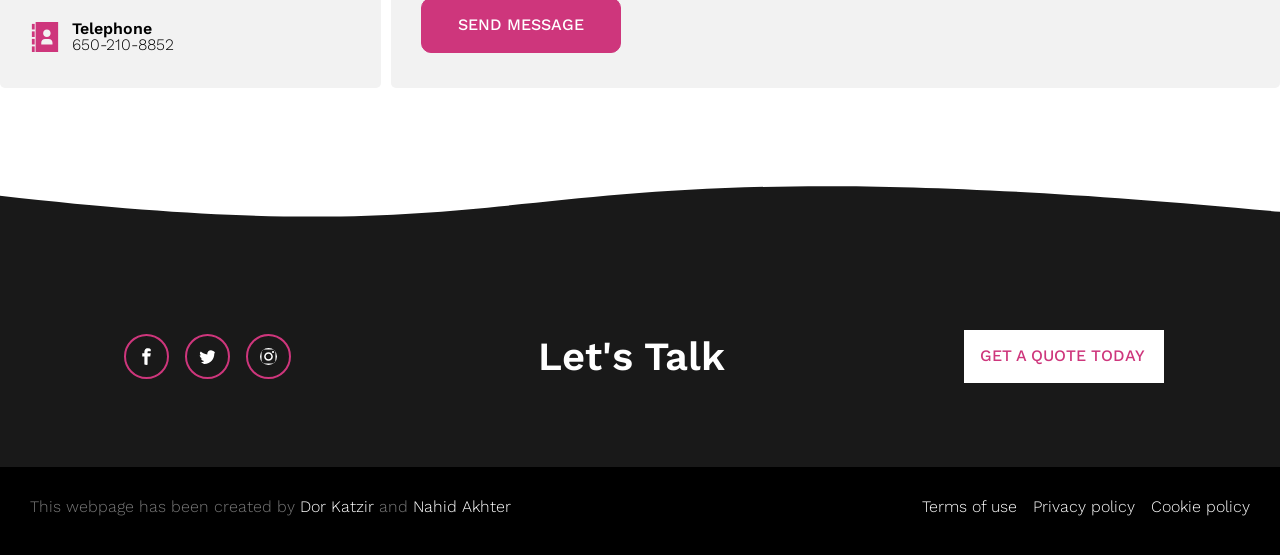
==== commit 67de0edb: "section footer created and styled" ====
--- a/index.html
+++ b/index.html
@@ -467,6 +467,19 @@
                 </div>
             </section>
 <!-- /////////////////////////////////////////////////////////////////////////////////////////////////////////////////////// -->
+            <footer class="footer">
+                <div class="footer__copyright">
+                    <p>This webpage has been created by <a href="https://github.com/DorKatzir?tab=repositories" class="footer__author" target="_blank">Dor Katzir</a> and <a href="#" class="footer__author">Nahid Akhter</a> </p>
+                </div>
+                <div class="footer__nav">
+                    <ul>
+                        <li><a href="#">Terms of use</a></li>
+                        <li><a href="#">Privacy policy</a></li>
+                        <li><a href="#">Cookie policy</a></li>
+                    </ul>
+                </div>
+
+            </footer>
 <script src="./js/caruselNav.js"></script>
     </body>
 </html>
--- a/css/main.css
+++ b/css/main.css
@@ -154,6 +154,49 @@
 
 .section-cta {
   background-color: var(--color-darkgrey-2);
+}
+
+.footer {
+  display: -webkit-box;
+  display: -ms-flexbox;
+  display: flex;
+  -webkit-box-pack: justify;
+      -ms-flex-pack: justify;
+          justify-content: space-between;
+  -webkit-box-align: center;
+      -ms-flex-align: center;
+          align-items: center;
+  padding: 3rem;
+}
+
+.footer__nav ul {
+  list-style: none;
+  display: -webkit-box;
+  display: -ms-flexbox;
+  display: flex;
+  gap: 1.6rem;
+}
+
+.footer__author {
+  text-decoration: none;
+  color: var(--color-white);
+}
+
+.footer a {
+  display: inline-block;
+  text-decoration: none;
+  color: var(--color-white);
+  padding-bottom: .5rem;
+}
+
+.footer a:link, .footer a:visited {
+  border-bottom: 2px solid transparent;
+  -webkit-transition: border-bottom .25s ease-out;
+  transition: border-bottom .25s ease-out;
+}
+
+.footer a:hover, .footer a:active {
+  border-bottom: 2px solid var(--color-primary);
 }
 
 .btn:link, .btn:visited {
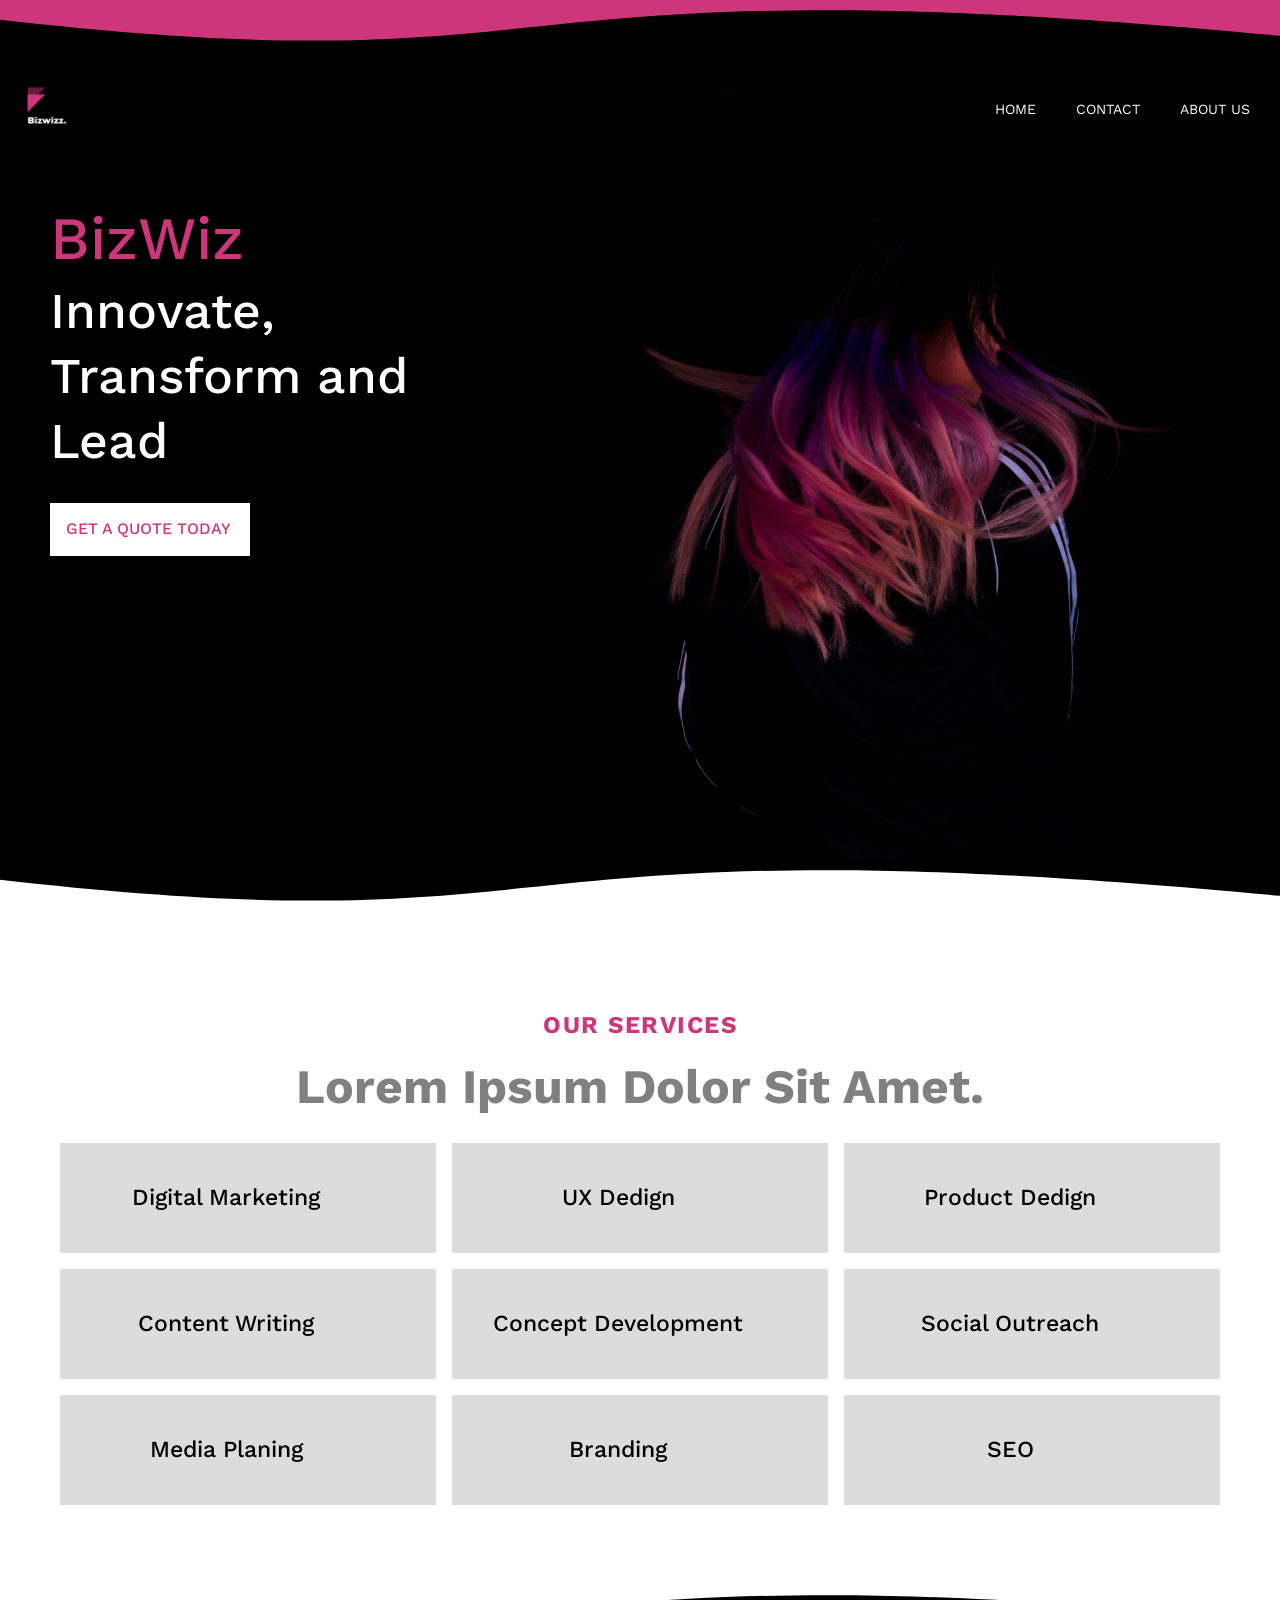
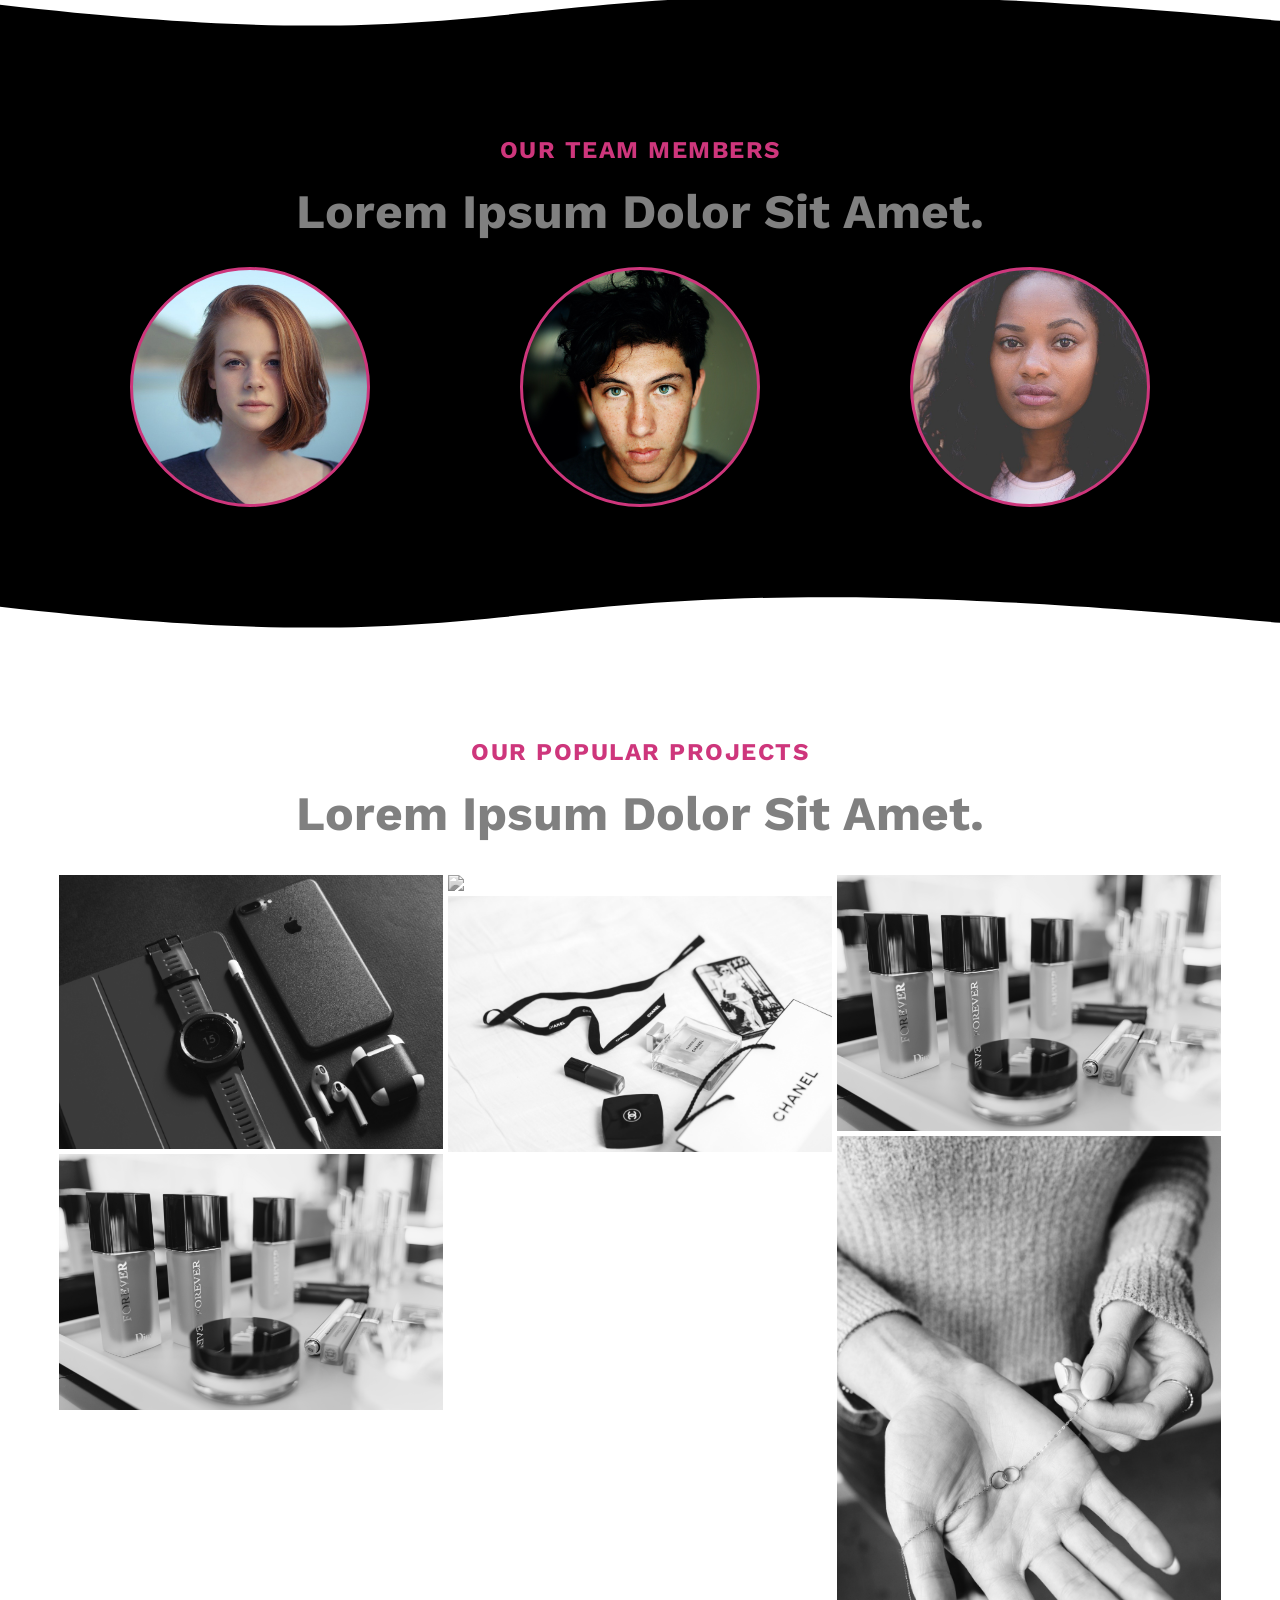
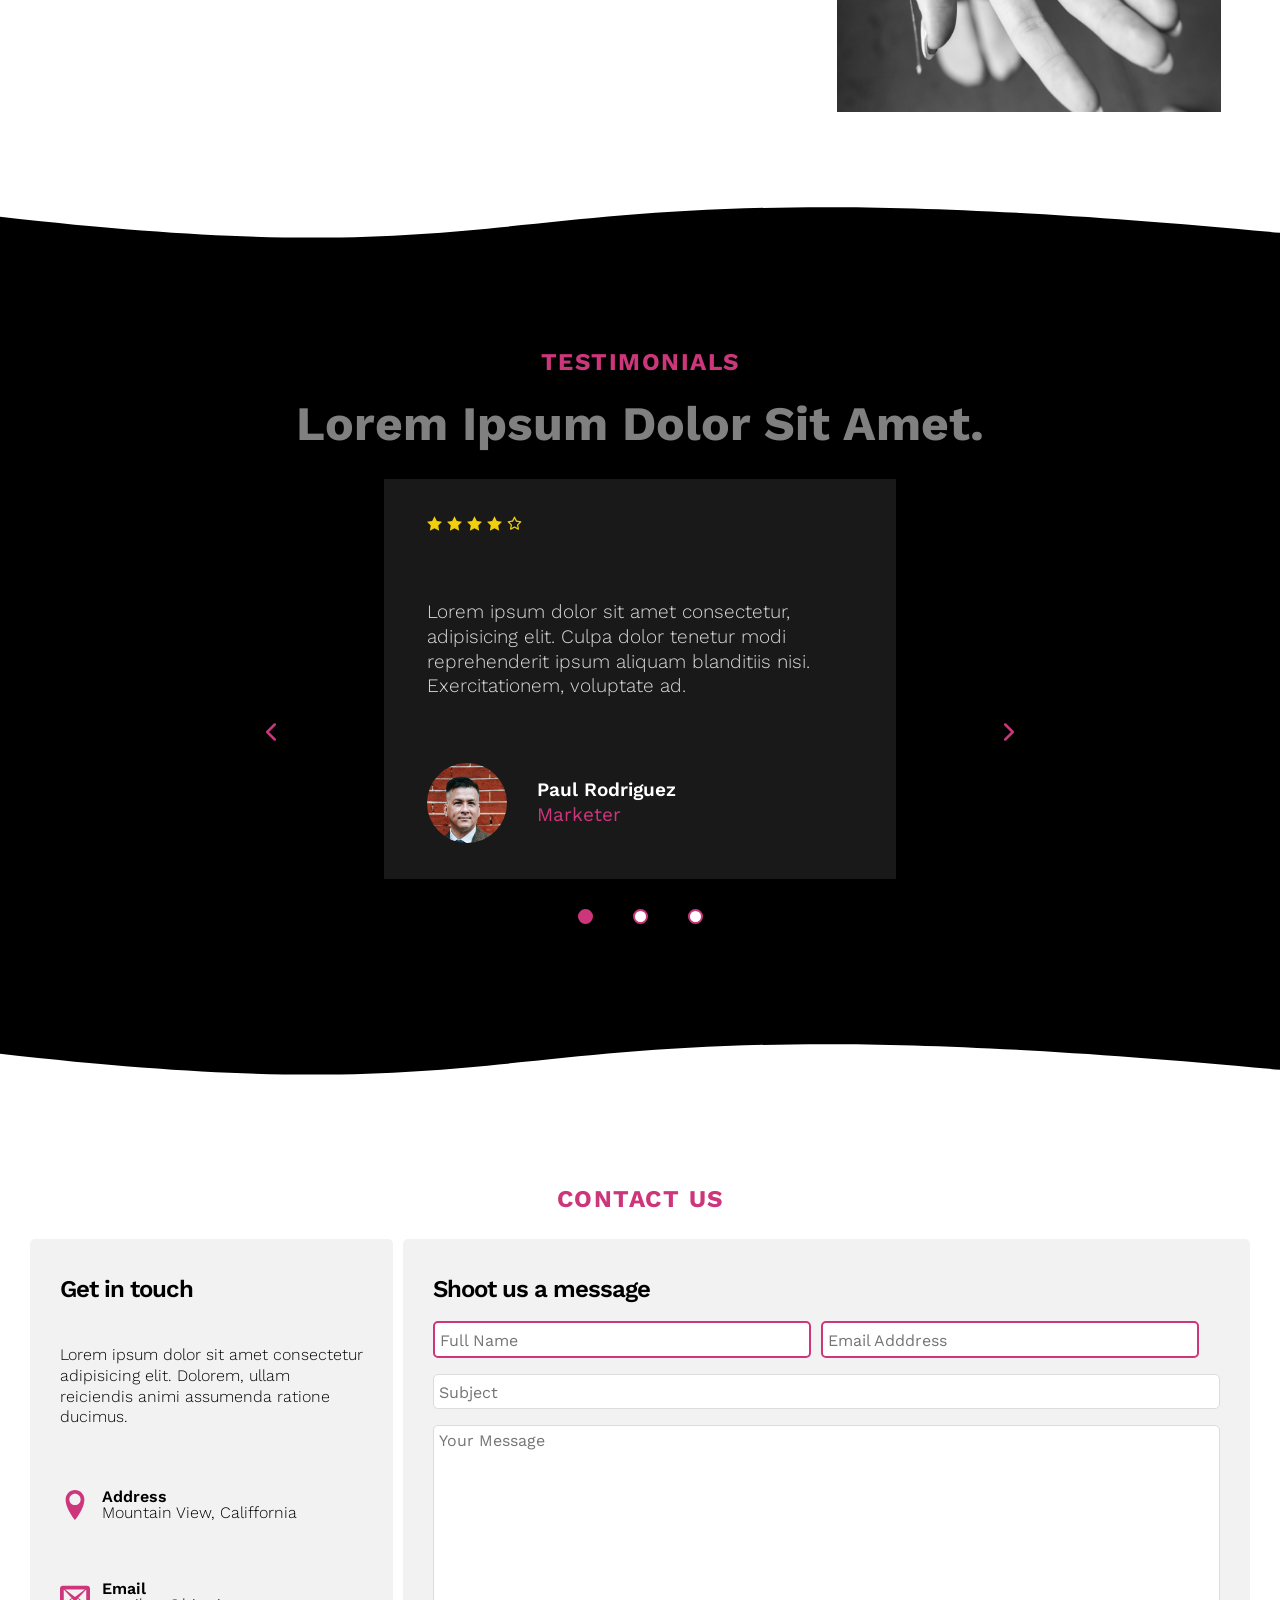
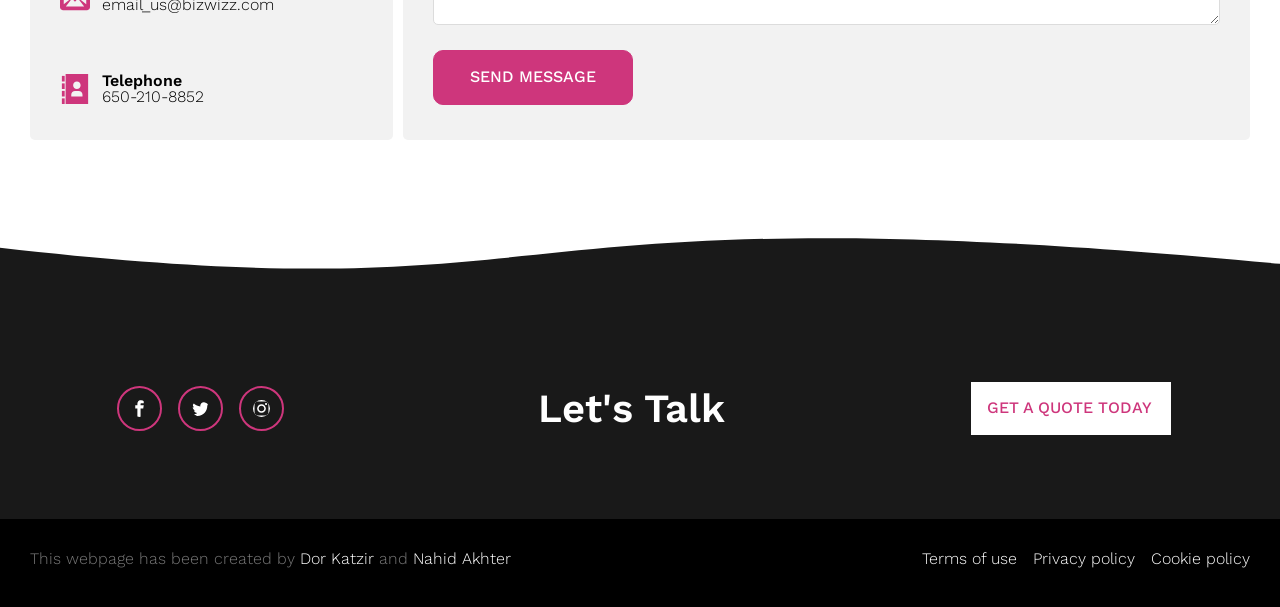
==== commit 36d1d065: "all site inner wrappers max-width" ====
--- a/index.html
+++ b/index.html
@@ -18,35 +18,38 @@
     </head>
     <body>
 
-<!-- /////////////////////////////////////////////////////////////////////////////////////////////////////////////////////// -->
-            <header class="header">    
-                <!-- Generated by https://smooth.ie/blogs/news/svg-wavey-transitions-between-sections -->
-                <div style="height: 150px; overflow: hidden;" ><svg viewBox="0 0 500 150" preserveAspectRatio="none" style="height: 100%; width: 100%;"><path d="M-4.51,18.38 C237.02,90.41 177.20,-42.80 501.14,36.13 L500.00,0.00 L0.00,0.00 Z" style="stroke: none; fill: #ce367c;"></path></svg></div>
-
-                <div class="header__bar">
-                    <img src="img/Bizwizz-white-font.png" alt="Bizwiz logo" class="header__logo">
-                    <nav>
-                        <ul class="header__main-nav">
-                            <li><a href="#">Home</a></li>
-                            <li><a href="#">Contact</a></li>
-                            <li><a href="#">About us</a></li>
-                        </ul>
-                    </nav>
-                </div>
-                <div class="header__box">
-                     <div class="header__text-box">
-                         <h1>BizWiz</h1>
-                         <h2>Innovate, Transform and Lead</h2>
-                     </div>
-                     <div class="header__btn">
-                         <a href="#" class="btn">Get a quote today</a>
-                     </div>
-                </div>
-            </header>            
-<!-- /////////////////////////////////////////////////////////////////////////////////////////////////////////////////////// -->           
-            <section class="section-services">
-                <div style="height: 150px; overflow: hidden;" ><svg viewBox="0 0 500 150" preserveAspectRatio="none" style="height: 100%; width: 100%;"><path d="M-4.51,18.38 C237.02,90.41 177.20,-42.80 501.14,36.13 L500.00,0.00 L0.00,0.00 Z" style="stroke: none; fill: #000;"></path></svg></div>
-                
+<!-- //////////// HEADER /////////////////////////////////////////////////////////////////////////////////////////////////////////// -->
+        <div class="outer-wrapper">
+            <!-- Generated by https://smooth.ie/blogs/news/svg-wavey-transitions-between-sections -->
+            <div style="height: 150px; overflow: hidden;" ><svg viewBox="0 0 500 150" preserveAspectRatio="none" style="height: 100%; width: 100%;"><path d="M-4.51,18.38 C237.02,90.41 177.20,-42.80 501.14,36.13 L500.00,0.00 L0.00,0.00 Z" style="stroke: none; fill: #ce367c;"></path></svg></div>
+
+            <header class="header inner-wrapper">    
+                    <div class="header__bar">
+                        <img src="img/Bizwizz-white-font.png" alt="Bizwiz logo" class="header__logo">
+                        <nav>
+                            <ul class="header__main-nav">
+                                <li><a href="#">Home</a></li>
+                                <li><a href="#">Contact</a></li>
+                                <li><a href="#">About us</a></li>
+                            </ul>
+                        </nav>
+                    </div>
+                    <div class="header__box">
+                            <div class="header__text-box">
+                                <h1>BizWiz</h1>
+                                <h2>Innovate, Transform and Lead</h2>
+                            </div>
+                            <div class="header__btn">
+                                <a href="#" class="btn">Get a quote today</a>
+                            </div>
+                    </div>           
+            </header>
+        </div>          
+<!-- ///////////// SERVICES ////////////////////////////////////////////////////////////////////////////////////////////////////////// -->           
+        <div class="outer-wrapper--white">
+            <div style="height: 150px; overflow: hidden;" ><svg viewBox="0 0 500 150" preserveAspectRatio="none" style="height: 100%; width: 100%;"><path d="M-4.51,18.38 C237.02,90.41 177.20,-42.80 501.14,36.13 L500.00,0.00 L0.00,0.00 Z" style="stroke: none; fill: #000;"></path></svg></div>
+
+            <section class="section-services inner-wrapper">               
                 <div class="section-header">
                     <h2>Our Services</h2>
                     <h3>Lorem ipsum dolor sit amet.</h3>
@@ -100,10 +103,12 @@
 
                 </div>
             </section>
-<!-- /////////////////////////////////////////////////////////////////////////////////////////////////////////////////////// -->
-            <section class="section-team">
-                <div style="height: 150px; overflow: hidden;" ><svg viewBox="0 0 500 150" preserveAspectRatio="none" style="height: 100%; width: 100%;"><path d="M-4.51,18.38 C237.02,90.41 177.20,-42.80 501.14,36.13 L500.00,0.00 L0.00,0.00 Z" style="stroke: none; fill: #fff;"></path></svg></div>
-                
+        </div>
+<!-- ///////////// TEAM ////////////////////////////////////////////////////////////////////////////////////////////////////////// -->
+        <div class="outer-wrapper">
+            <div style="height: 150px; overflow: hidden;" ><svg viewBox="0 0 500 150" preserveAspectRatio="none" style="height: 100%; width: 100%;"><path d="M-4.51,18.38 C237.02,90.41 177.20,-42.80 501.14,36.13 L500.00,0.00 L0.00,0.00 Z" style="stroke: none; fill: #fff;"></path></svg></div>
+
+            <section class="section-team inner-wrapper">              
                 <div class="section-header">
                     <h2>Our Team Members</h2>
                     <h3>Lorem ipsum dolor sit amet.</h3>
@@ -207,10 +212,14 @@
 
                 </div>
             </section>
-<!-- /////////////////////////////////////////////////////////////////////////////////////////////////////////////////////// -->
-            <section class="section-portfolio">
-                <div style="height: 150px; overflow: hidden;" ><svg viewBox="0 0 500 150" preserveAspectRatio="none" style="height: 100%; width: 100%;"><path d="M-4.51,18.38 C237.02,90.41 177.20,-42.80 501.14,36.13 L500.00,0.00 L0.00,0.00 Z" style="stroke: none; fill: #000;"></path></svg></div>
-                
+
+        </div>
+
+<!-- /////////// PORTFOLIO //////////////////////////////////////////////////////////////////////////////////////////////////////////// -->
+        <div class="outer-wrapper--white">
+            <div style="height: 150px; overflow: hidden;" ><svg viewBox="0 0 500 150" preserveAspectRatio="none" style="height: 100%; width: 100%;"><path d="M-4.51,18.38 C237.02,90.41 177.20,-42.80 501.14,36.13 L500.00,0.00 L0.00,0.00 Z" style="stroke: none; fill: #000;"></path></svg></div>
+
+            <section class="section-portfolio inner-wrapper">     
                 <div class="section-header">
                     <h2>Our Popular Projects</h2>
                     <h3>Lorem ipsum dolor sit amet.</h3>
@@ -231,10 +240,12 @@
                     </div>
                 </div>
             </section>
-<!-- /////////////////////////////////////////////////////////////////////////////////////////////////////////////////////// -->
-            <section class="section-testimonials">
-                <div style="height: 150px; overflow: hidden;" ><svg viewBox="0 0 500 150" preserveAspectRatio="none" style="height: 100%; width: 100%;"><path d="M-4.51,18.38 C237.02,90.41 177.20,-42.80 501.14,36.13 L500.00,0.00 L0.00,0.00 Z" style="stroke: none; fill: #fff;"></path></svg></div>
-                
+        </div>
+<!-- //////////// TESTIMONIALS /////////////////////////////////////////////////////////////////////////////////////////////////////////// -->
+        <div class="outer-wrapper">
+            <div style="height: 150px; overflow: hidden;" ><svg viewBox="0 0 500 150" preserveAspectRatio="none" style="height: 100%; width: 100%;"><path d="M-4.51,18.38 C237.02,90.41 177.20,-42.80 501.14,36.13 L500.00,0.00 L0.00,0.00 Z" style="stroke: none; fill: #fff;"></path></svg></div>
+
+            <section class="section-testimonials inner-wrapper">
                 <div class="section-header">
                     <h2>Testimonials</h2>
                     <h3>Lorem ipsum dolor sit amet.</h3>
@@ -365,10 +376,12 @@
                     </div> <!-- end of carusel-->
                 </div> <!-- end of container-->
             </section>
-<!-- /////////////////////////////////////////////////////////////////////////////////////////////////////////////////////// -->
-            <section class="section-contact">
-                <div style="height: 150px; overflow: hidden;" ><svg viewBox="0 0 500 150" preserveAspectRatio="none" style="height: 100%; width: 100%;"><path d="M-4.51,18.38 C237.02,90.41 177.20,-42.80 501.14,36.13 L500.00,0.00 L0.00,0.00 Z" style="stroke: none; fill: #000;"></path></svg></div>
-                
+        </div>
+<!-- //////////// CONTACT /////////////////////////////////////////////////////////////////////////////////////////////////////////// -->
+        <div class="outer-wrapper--white">
+            <div style="height: 150px; overflow: hidden;" ><svg viewBox="0 0 500 150" preserveAspectRatio="none" style="height: 100%; width: 100%;"><path d="M-4.51,18.38 C237.02,90.41 177.20,-42.80 501.14,36.13 L500.00,0.00 L0.00,0.00 Z" style="stroke: none; fill: #000;"></path></svg></div>
+
+            <section class="section-contact inner-wrapper">
                 <div class="section-header">
                     <h2>Contact Us</h2>
                 </div>
@@ -436,10 +449,12 @@
 
                 </div>
             </section>
-<!-- /////////////////////////////////////////////////////////////////////////////////////////////////////////////////////// -->
-            <section class="section-cta">
-                <div style="height: 150px; overflow: hidden;" ><svg viewBox="0 0 500 150" preserveAspectRatio="none" style="height: 100%; width: 100%;"><path d="M-4.51,18.38 C237.02,90.41 177.20,-42.80 501.14,36.13 L500.00,0.00 L0.00,0.00 Z" style="stroke: none; fill: #fff;"></path></svg></div>
-                
+        </div>
+<!-- //////////// CTA /////////////////////////////////////////////////////////////////////////////////////////////////////////// -->
+        <div class="outer-wrapper--darkgrey">
+            <div style="height: 150px; overflow: hidden;" ><svg viewBox="0 0 500 150" preserveAspectRatio="none" style="height: 100%; width: 100%;"><path d="M-4.51,18.38 C237.02,90.41 177.20,-42.80 501.14,36.13 L500.00,0.00 L0.00,0.00 Z" style="stroke: none; fill: #fff;"></path></svg></div>
+
+            <section class="section-cta inner-wrapper">  
                 <div class="cta-container">
                     <div class="social-icons">
                         <a href="#">
@@ -466,8 +481,9 @@
                     </div>
                 </div>
             </section>
+        </div>
 <!-- /////////////////////////////////////////////////////////////////////////////////////////////////////////////////////// -->
-            <footer class="footer">
+            <footer class="footer inner-wrapper">
                 <div class="footer__copyright">
                     <p>This webpage has been created by <a href="https://github.com/DorKatzir?tab=repositories" class="footer__author" target="_blank">Dor Katzir</a> and <a href="#" class="footer__author">Nahid Akhter</a> </p>
                 </div>
--- a/css/main.css
+++ b/css/main.css
@@ -35,15 +35,40 @@
   font-size: 62.5%;
 }
 
+.outer-wrapper {
+  min-width: 100%;
+}
+
+.outer-wrapper--white {
+  background-color: #fff;
+}
+
+.outer-wrapper--darkgrey {
+  background-color: var(--color-darkgrey-2);
+}
+
+.inner-wrapper {
+  width: 100%;
+  max-width: 1440px;
+  margin: 0 auto;
+}
+
 .header {
   width: 100%;
   height: 90vh;
   background-color: var(--color-black);
   background-image: url(../img/header-img-2.jpg);
   background-size: 64rem;
-  background-position: 90% 40%;
+  background-position: 90% 10%;
   background-repeat: no-repeat;
   position: relative;
+}
+
+@media only screen and (max-width: 53.875em) {
+  .header {
+    height: 50vh;
+    background-size: cover;
+  }
 }
 
 .header__bar {
@@ -53,7 +78,7 @@
   -webkit-box-pack: justify;
       -ms-flex-pack: justify;
           justify-content: space-between;
-  margin-top: -14rem;
+  margin-top: -10rem;
 }
 
 .header__logo {
@@ -142,31 +167,36 @@
   background-color: var(--color-white);
 }
 
-.services {
-  display: -webkit-box;
-  display: -ms-flexbox;
-  display: flex;
-  gap: 1.5rem;
-  margin: 0 6rem;
+.section-cta {
+  background-color: var(--color-darkgrey-2);
+}
+
+.footer {
+  display: -webkit-box;
+  display: -ms-flexbox;
+  display: flex;
   -ms-flex-wrap: wrap;
       flex-wrap: wrap;
-}
-
-.section-cta {
-  background-color: var(--color-darkgrey-2);
-}
-
-.footer {
-  display: -webkit-box;
-  display: -ms-flexbox;
-  display: flex;
   -webkit-box-pack: justify;
       -ms-flex-pack: justify;
           justify-content: space-between;
-  -webkit-box-align: center;
-      -ms-flex-align: center;
-          align-items: center;
+  -webkit-box-align: baseline;
+      -ms-flex-align: baseline;
+          align-items: baseline;
   padding: 3rem;
+}
+
+@media only screen and (max-width: 53.875em) {
+  .footer {
+    -webkit-box-align: center;
+        -ms-flex-align: center;
+            align-items: center;
+    -webkit-box-pack: center;
+        -ms-flex-pack: center;
+            justify-content: center;
+    gap: 2rem;
+    text-align: center;
+  }
 }
 
 .footer__nav ul {
@@ -177,26 +207,26 @@
   gap: 1.6rem;
 }
 
-.footer__author {
-  text-decoration: none;
-  color: var(--color-white);
-}
-
-.footer a {
+.footer__nav ul li a {
   display: inline-block;
   text-decoration: none;
   color: var(--color-white);
   padding-bottom: .5rem;
 }
 
-.footer a:link, .footer a:visited {
+.footer__nav ul li a:link, .footer__nav ul li a:visited {
   border-bottom: 2px solid transparent;
   -webkit-transition: border-bottom .25s ease-out;
   transition: border-bottom .25s ease-out;
 }
 
-.footer a:hover, .footer a:active {
+.footer__nav ul li a:hover, .footer__nav ul li a:active {
   border-bottom: 2px solid var(--color-primary);
+}
+
+.footer__author {
+  text-decoration: none;
+  color: var(--color-white);
 }
 
 .btn:link, .btn:visited {
@@ -221,11 +251,26 @@
           transform: translateX(1rem);
 }
 
+.services {
+  max-width: 100vw;
+  display: -webkit-box;
+  display: -ms-flexbox;
+  display: flex;
+  -webkit-box-pack: center;
+      -ms-flex-pack: center;
+          justify-content: center;
+  margin: 0 6rem;
+  -ms-flex-wrap: wrap;
+      flex-wrap: wrap;
+  gap: 1.6rem;
+}
+
 .service__box {
   background-color: var(--color-lightgrey);
   -webkit-box-flex: 1;
-      -ms-flex: 1 1 30%;
-          flex: 1 1 30%;
+      -ms-flex: 1 1 32%;
+          flex: 1 1 32%;
+  min-width: 25rem;
   display: -webkit-box;
   display: -ms-flexbox;
   display: flex;
@@ -236,6 +281,13 @@
       -ms-flex-pack: center;
           justify-content: center;
   overflow: hidden;
+}
+
+@media only screen and (max-width: 39.375em) {
+  .service__box {
+    background-color: var(--color-primary);
+    padding: 0;
+  }
 }
 
 .service__box-title {
@@ -249,6 +301,16 @@
   transition: all .5s ease-out;
 }
 
+@media only screen and (max-width: 39.375em) {
+  .service__box-title {
+    font-size: 2rem;
+    color: var(--color-white);
+    -webkit-transform: translateX(0);
+            transform: translateX(0);
+    padding: 2rem;
+  }
+}
+
 .service__box-icon {
   height: 11rem;
   width: 4.8rem;
@@ -260,6 +322,12 @@
   transition: all .5s ease-out;
 }
 
+@media only screen and (max-width: 39.375em) {
+  .service__box-icon {
+    display: none;
+  }
+}
+
 .service__box:hover {
   background-color: var(--color-primary);
 }
@@ -268,6 +336,13 @@
   color: var(--color-white);
   -webkit-transform: translateX(3rem);
           transform: translateX(3rem);
+}
+
+@media only screen and (max-width: 39.375em) {
+  .service__box:hover .service__box-title {
+    -webkit-transform: translateX(0);
+            transform: translateX(0);
+  }
 }
 
 .service__box:hover .service__box-icon {
@@ -285,6 +360,7 @@
   -webkit-box-pack: space-evenly;
       -ms-flex-pack: space-evenly;
           justify-content: space-evenly;
+  gap: 2rem;
 }
 
 .team-mate {
@@ -381,6 +457,8 @@
   display: -webkit-box;
   display: -ms-flexbox;
   display: flex;
+  -ms-flex-wrap: wrap;
+      flex-wrap: wrap;
   -webkit-box-pack: center;
       -ms-flex-pack: center;
           justify-content: center;
@@ -388,9 +466,15 @@
 }
 
 .portfolio__col {
-  -webkit-box-flex: 0;
-      -ms-flex: 0 0 30%;
-          flex: 0 0 30%;
+  -ms-flex-preferred-size: 30%;
+      flex-basis: 30%;
+}
+
+@media only screen and (max-width: 39.375em) {
+  .portfolio__col {
+    -ms-flex-preferred-size: 80%;
+        flex-basis: 80%;
+  }
 }
 
 .portfolio__img {
@@ -410,6 +494,13 @@
   transition: all .25s ease-out;
 }
 
+@media only screen and (max-width: 39.375em) {
+  .portfolio__img img {
+    -webkit-filter: none;
+            filter: none;
+  }
+}
+
 .portfolio__img img:hover {
   -webkit-filter: none;
           filter: none;
@@ -417,10 +508,29 @@
           transform: scale(1.25);
 }
 
+@media only screen and (max-width: 39.375em) {
+  .portfolio__img img:hover {
+    -webkit-transform: scale(1);
+            transform: scale(1);
+  }
+}
+
 .container {
   width: 40%;
   margin: 0 auto;
   position: relative;
+}
+
+@media only screen and (max-width: 62.5em) {
+  .container {
+    width: 50%;
+  }
+}
+
+@media only screen and (max-width: 39.375em) {
+  .container {
+    width: 70%;
+  }
 }
 
 .testimonial-card {
@@ -443,6 +553,12 @@
           justify-content: space-evenly;
 }
 
+@media only screen and (max-width: 62.5em) {
+  .testimonial-card {
+    padding: 2.5rem;
+  }
+}
+
 .testimonial-card:hover {
   border: 3px solid var(--color-primary);
 }
@@ -538,6 +654,12 @@
   display: flex;
   gap: 4rem;
   margin: 3rem 0;
+}
+
+@media only screen and (max-width: 39.375em) {
+  .carusel__nav {
+    gap: 2rem;
+  }
 }
 
 .carusel__radio-label {
@@ -585,15 +707,35 @@
   left: -25%;
 }
 
+@media only screen and (max-width: 39.375em) {
+  .left-arrow {
+    left: -15%;
+  }
+}
+
 .right-arrow {
   right: -25%;
 }
 
+@media only screen and (max-width: 39.375em) {
+  .right-arrow {
+    right: -15%;
+  }
+}
+
 .contact {
   display: -webkit-box;
   display: -ms-flexbox;
   display: flex;
   gap: 1rem;
+  margin: 0 3rem;
+}
+
+@media only screen and (max-width: 53.875em) {
+  .contact {
+    -ms-flex-wrap: wrap;
+        flex-wrap: wrap;
+  }
 }
 
 .contact__column {
@@ -665,13 +807,20 @@
   display: flex;
   -ms-flex-wrap: wrap;
       flex-wrap: wrap;
-  gap: 2rem;
+  gap: 1rem;
 }
 
 .form__name-email input {
   border: 2px solid var(--color-primary);
   -ms-flex-preferred-size: 48%;
       flex-basis: 48%;
+}
+
+@media only screen and (max-width: 39.375em) {
+  .form__name-email input {
+    -ms-flex-preferred-size: 100%;
+        flex-basis: 100%;
+  }
 }
 
 .form__input, .form__textarea {
@@ -739,6 +888,7 @@
           align-items: center;
   -ms-flex-wrap: wrap;
       flex-wrap: wrap;
+  gap: 2rem;
 }
 
 .social-icons {
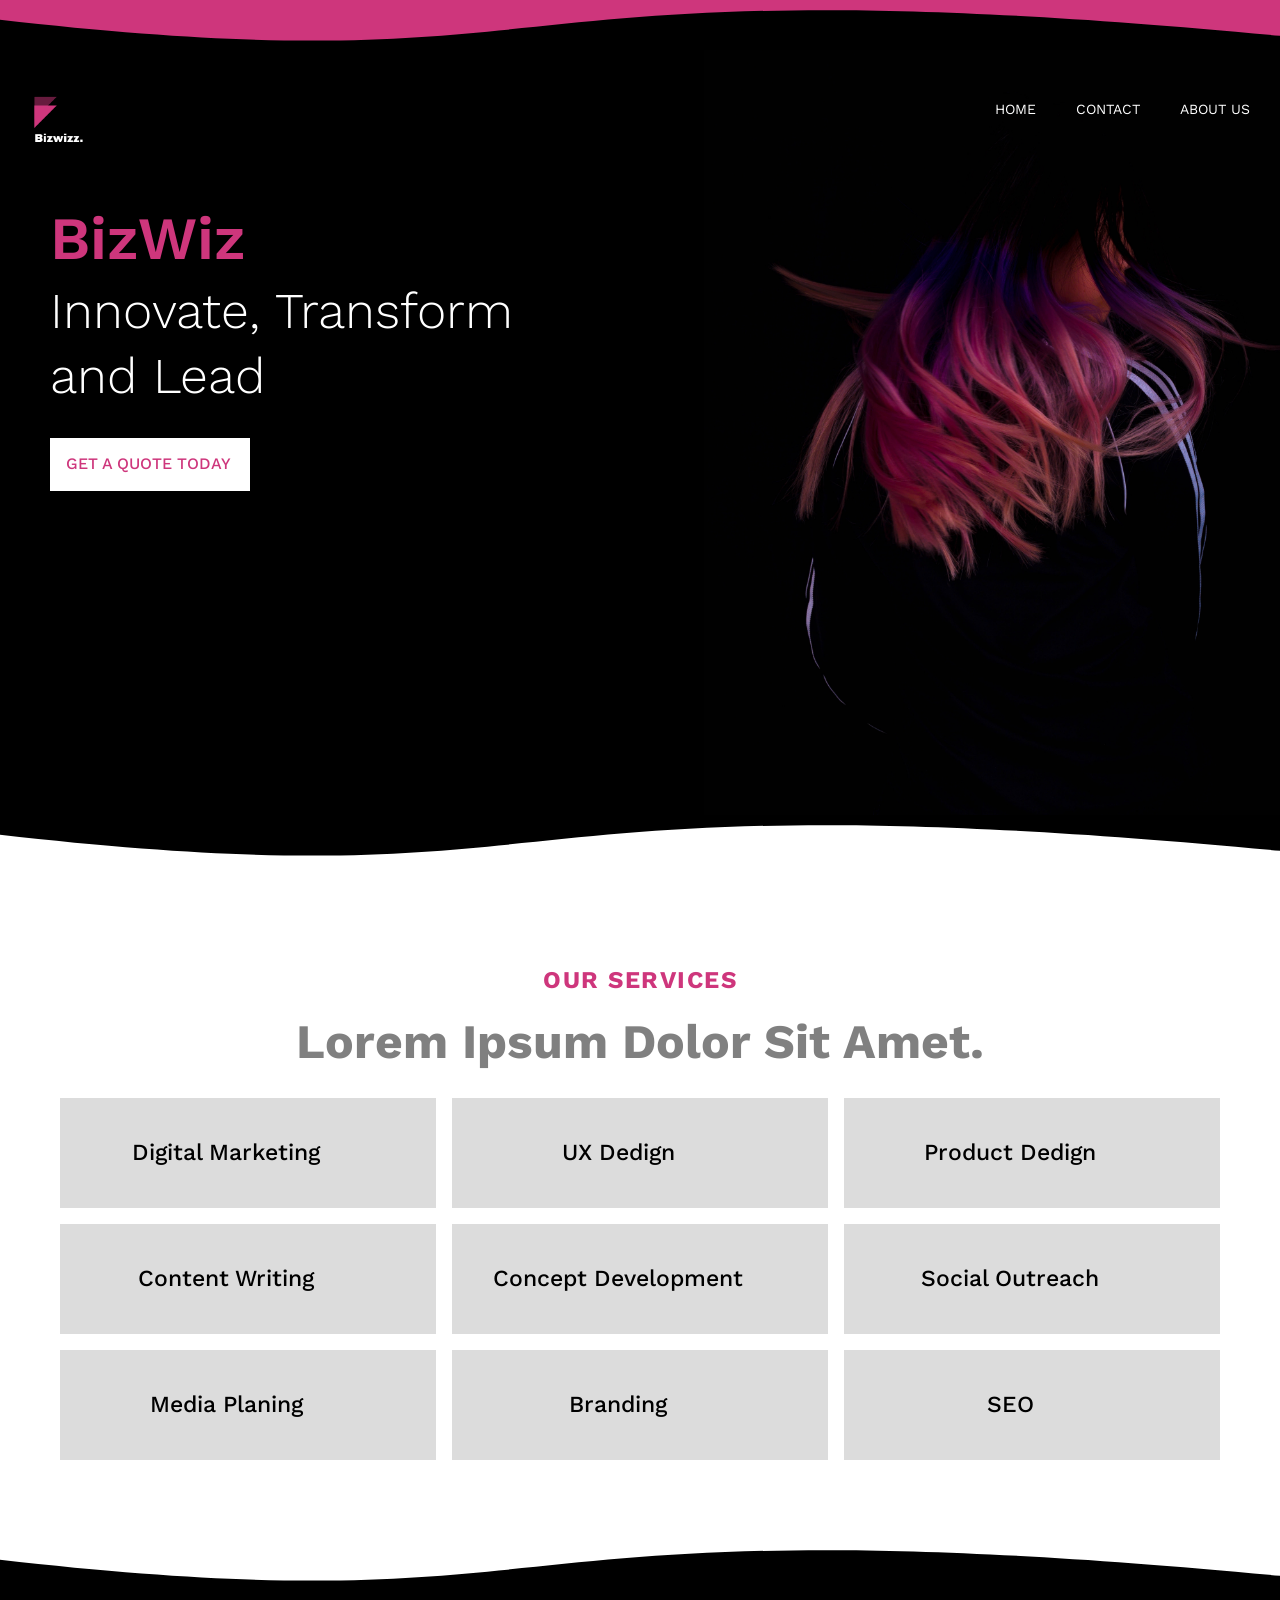
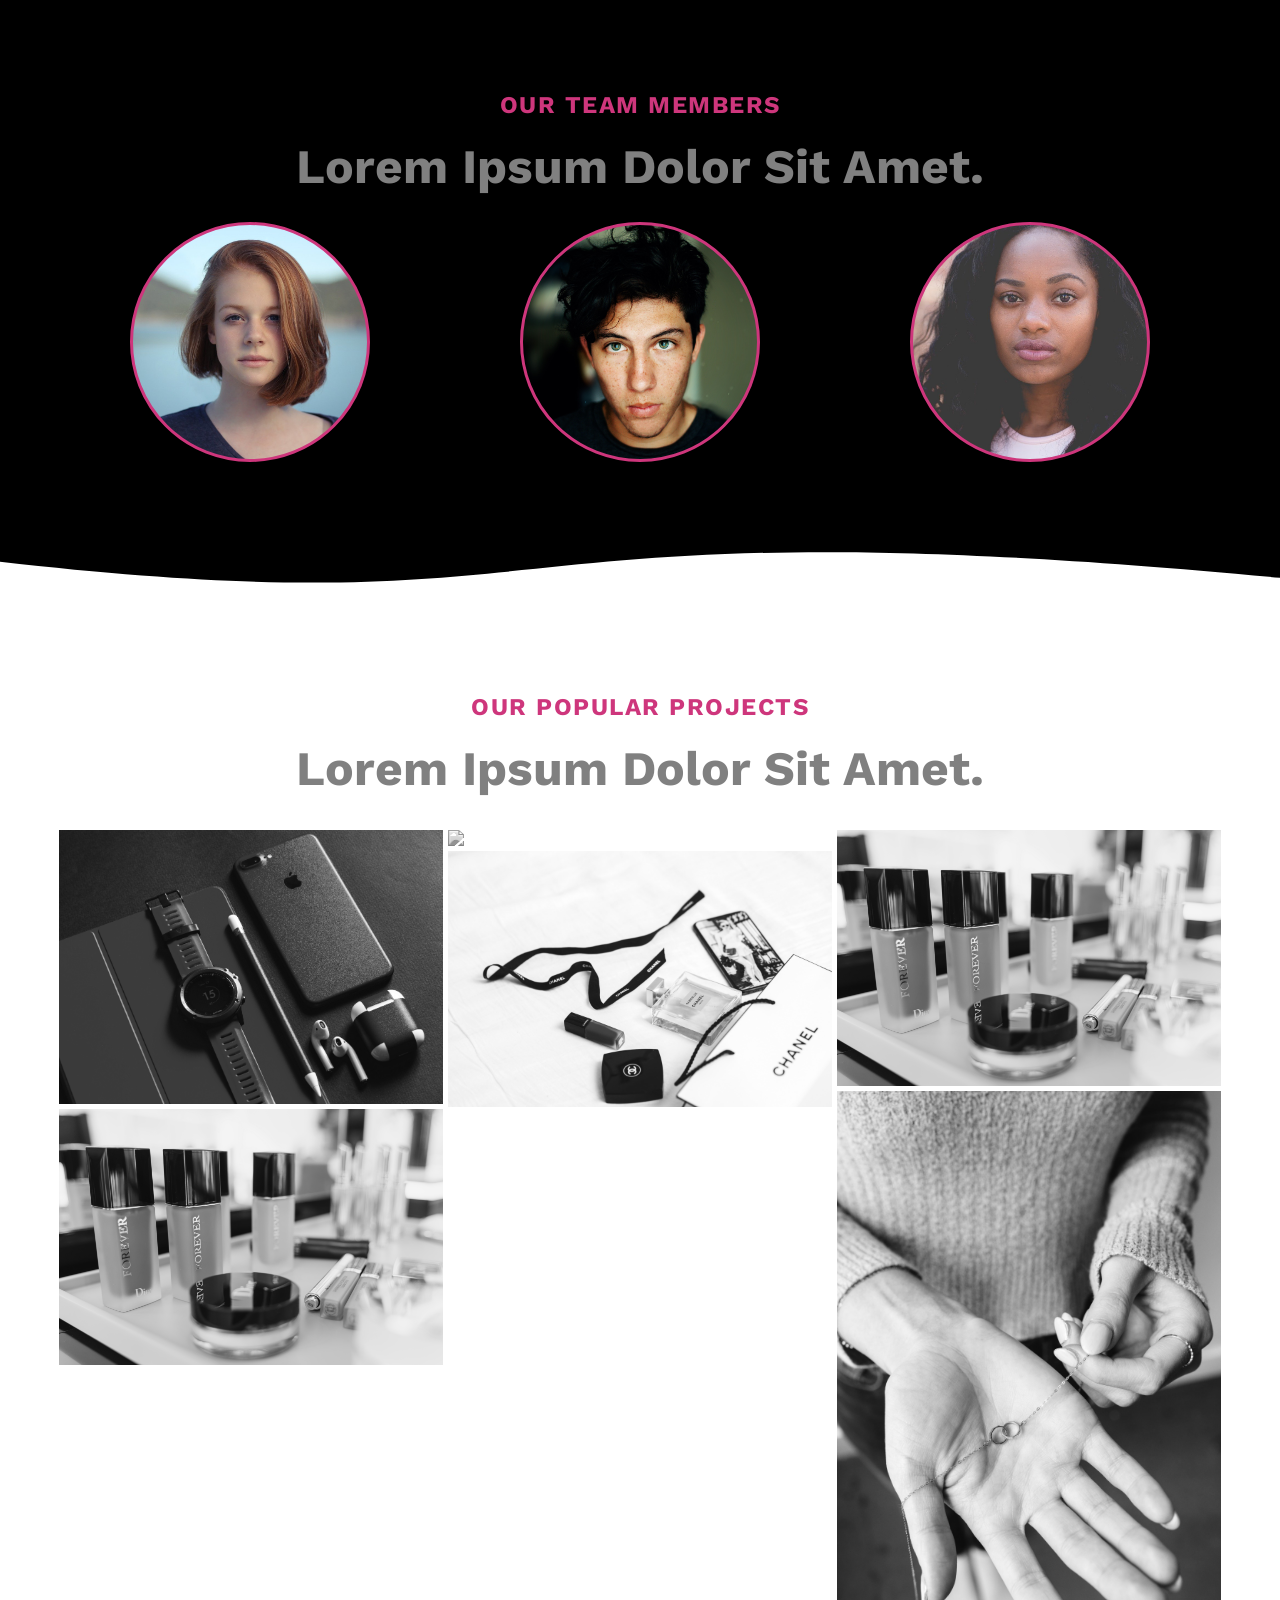
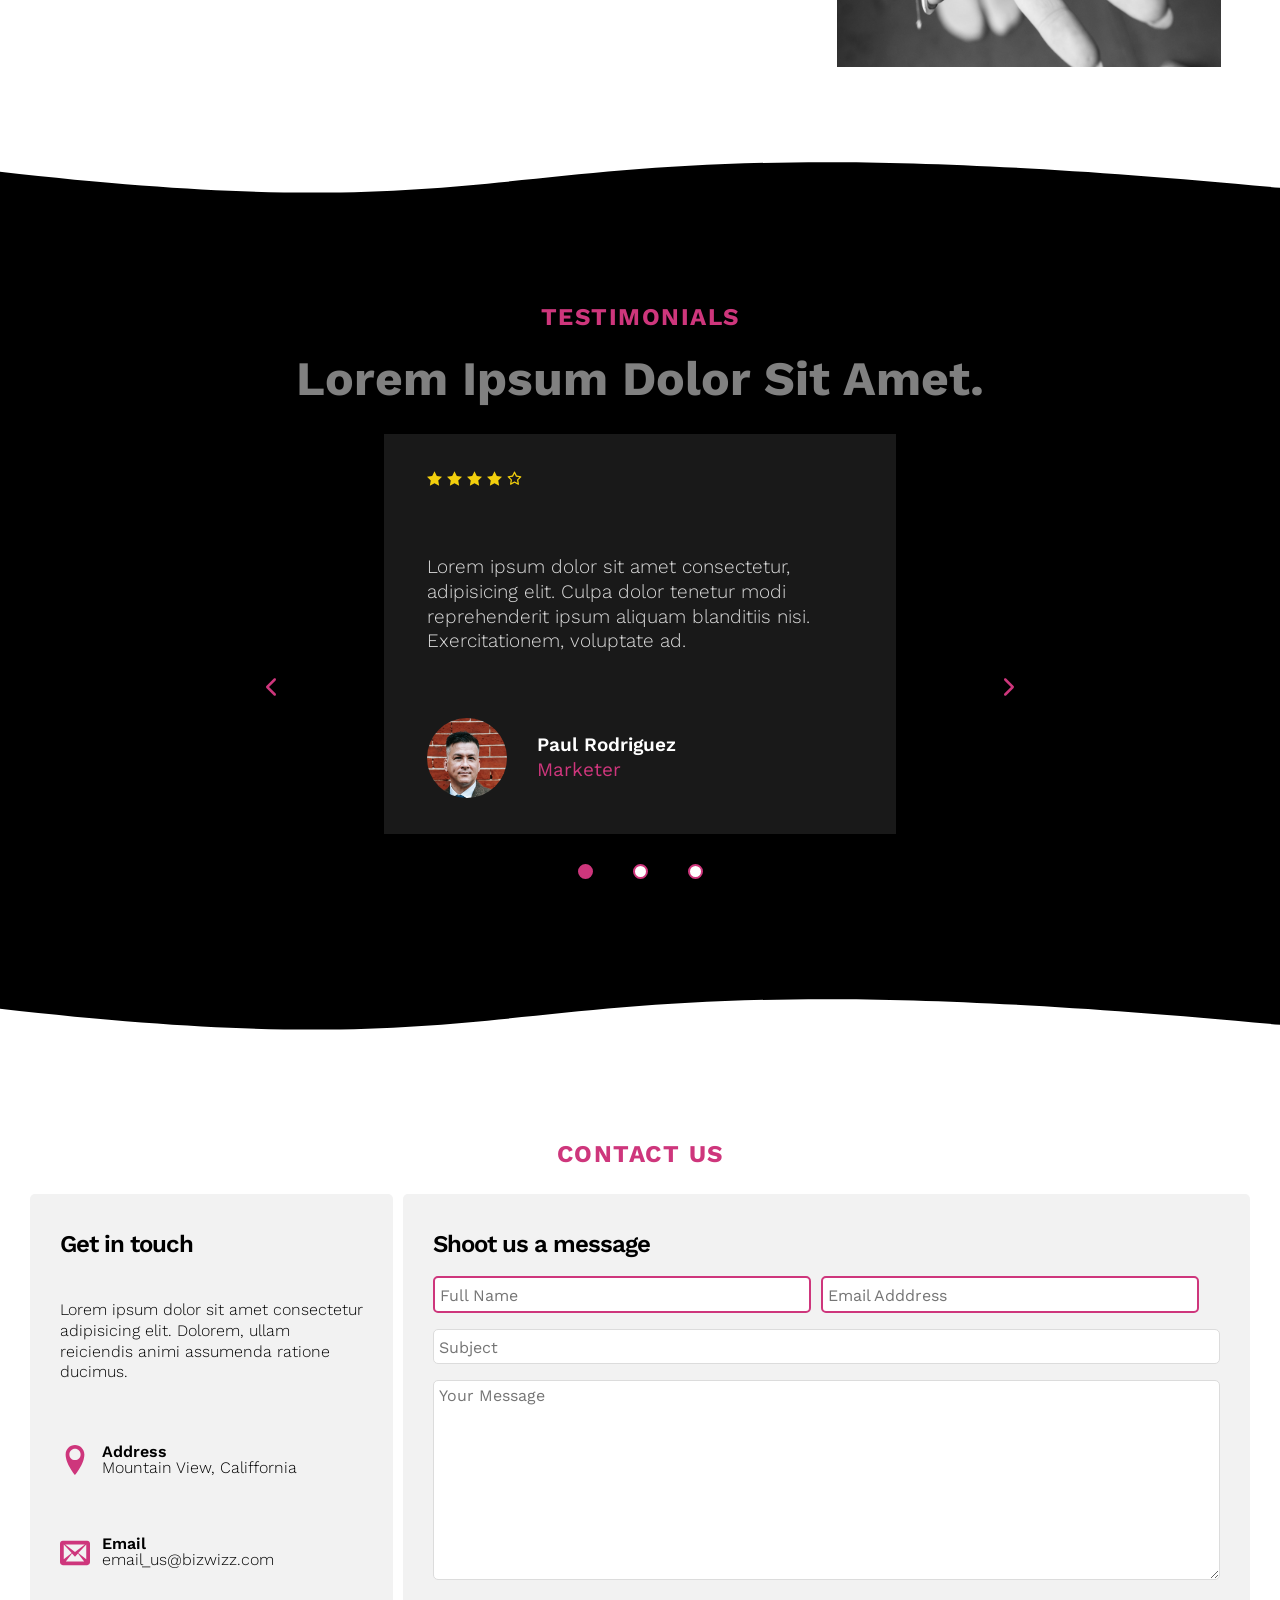
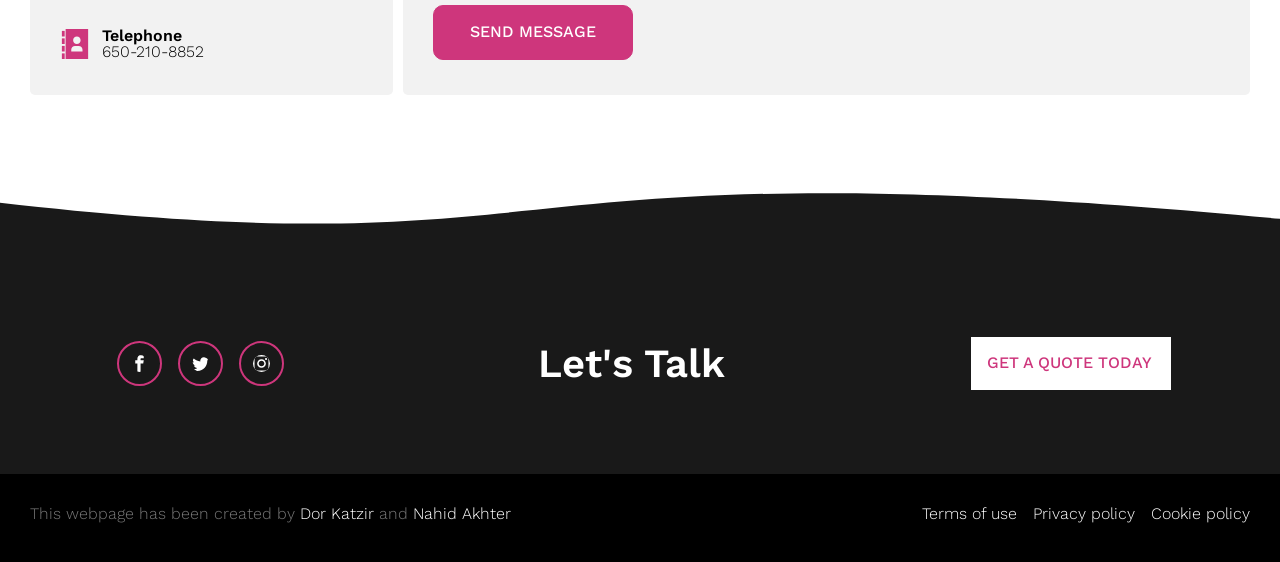
==== commit eb4b721b: "connected to inner links" ====
--- a/index.html
+++ b/index.html
@@ -29,8 +29,8 @@
                         <nav>
                             <ul class="header__main-nav">
                                 <li><a href="#">Home</a></li>
-                                <li><a href="#">Contact</a></li>
-                                <li><a href="#">About us</a></li>
+                                <li><a href="#contact">Contact</a></li>
+                                <li><a href="#about">About us</a></li>
                             </ul>
                         </nav>
                     </div>
@@ -46,7 +46,7 @@
             </header>
         </div>          
 <!-- ///////////// SERVICES ////////////////////////////////////////////////////////////////////////////////////////////////////////// -->           
-        <div class="outer-wrapper--white">
+        <div id="about" class="outer-wrapper--white">
             <div style="height: 150px; overflow: hidden;" ><svg viewBox="0 0 500 150" preserveAspectRatio="none" style="height: 100%; width: 100%;"><path d="M-4.51,18.38 C237.02,90.41 177.20,-42.80 501.14,36.13 L500.00,0.00 L0.00,0.00 Z" style="stroke: none; fill: #000;"></path></svg></div>
 
             <section class="section-services inner-wrapper">               
@@ -378,7 +378,7 @@
             </section>
         </div>
 <!-- //////////// CONTACT /////////////////////////////////////////////////////////////////////////////////////////////////////////// -->
-        <div class="outer-wrapper--white">
+        <div id="contact" class="outer-wrapper--white">
             <div style="height: 150px; overflow: hidden;" ><svg viewBox="0 0 500 150" preserveAspectRatio="none" style="height: 100%; width: 100%;"><path d="M-4.51,18.38 C237.02,90.41 177.20,-42.80 501.14,36.13 L500.00,0.00 L0.00,0.00 Z" style="stroke: none; fill: #000;"></path></svg></div>
 
             <section class="section-contact inner-wrapper">
--- a/css/main.css
+++ b/css/main.css
@@ -33,6 +33,7 @@
 
 html {
   font-size: 62.5%;
+  scroll-behavior: smooth;
 }
 
 .outer-wrapper {
@@ -55,11 +56,12 @@
 
 .header {
   width: 100%;
-  height: 90vh;
+  min-height: 85vh;
+  height: 100%;
   background-color: var(--color-black);
   background-image: url(../img/header-img-2.jpg);
   background-size: 64rem;
-  background-position: 90% 10%;
+  background-position: 110% center;
   background-repeat: no-repeat;
   position: relative;
 }
@@ -67,7 +69,7 @@
 @media only screen and (max-width: 53.875em) {
   .header {
     height: 50vh;
-    background-size: cover;
+    background-size: contain;
   }
 }
 
@@ -82,7 +84,7 @@
 }
 
 .header__logo {
-  height: 12rem;
+  height: 15rem;
   width: auto;
 }
 
@@ -129,14 +131,14 @@
 .header__text-box h1 {
   color: var(--color-primary);
   font-size: 6rem;
-  font-weight: 500;
+  font-weight: 600;
 }
 
 .header__text-box h2 {
   color: var(--color-white);
   font-size: 5rem;
-  font-weight: 500;
-  width: 50%;
+  font-weight: 300;
+  width: 70%;
   margin-bottom: 3rem;
 }
 
